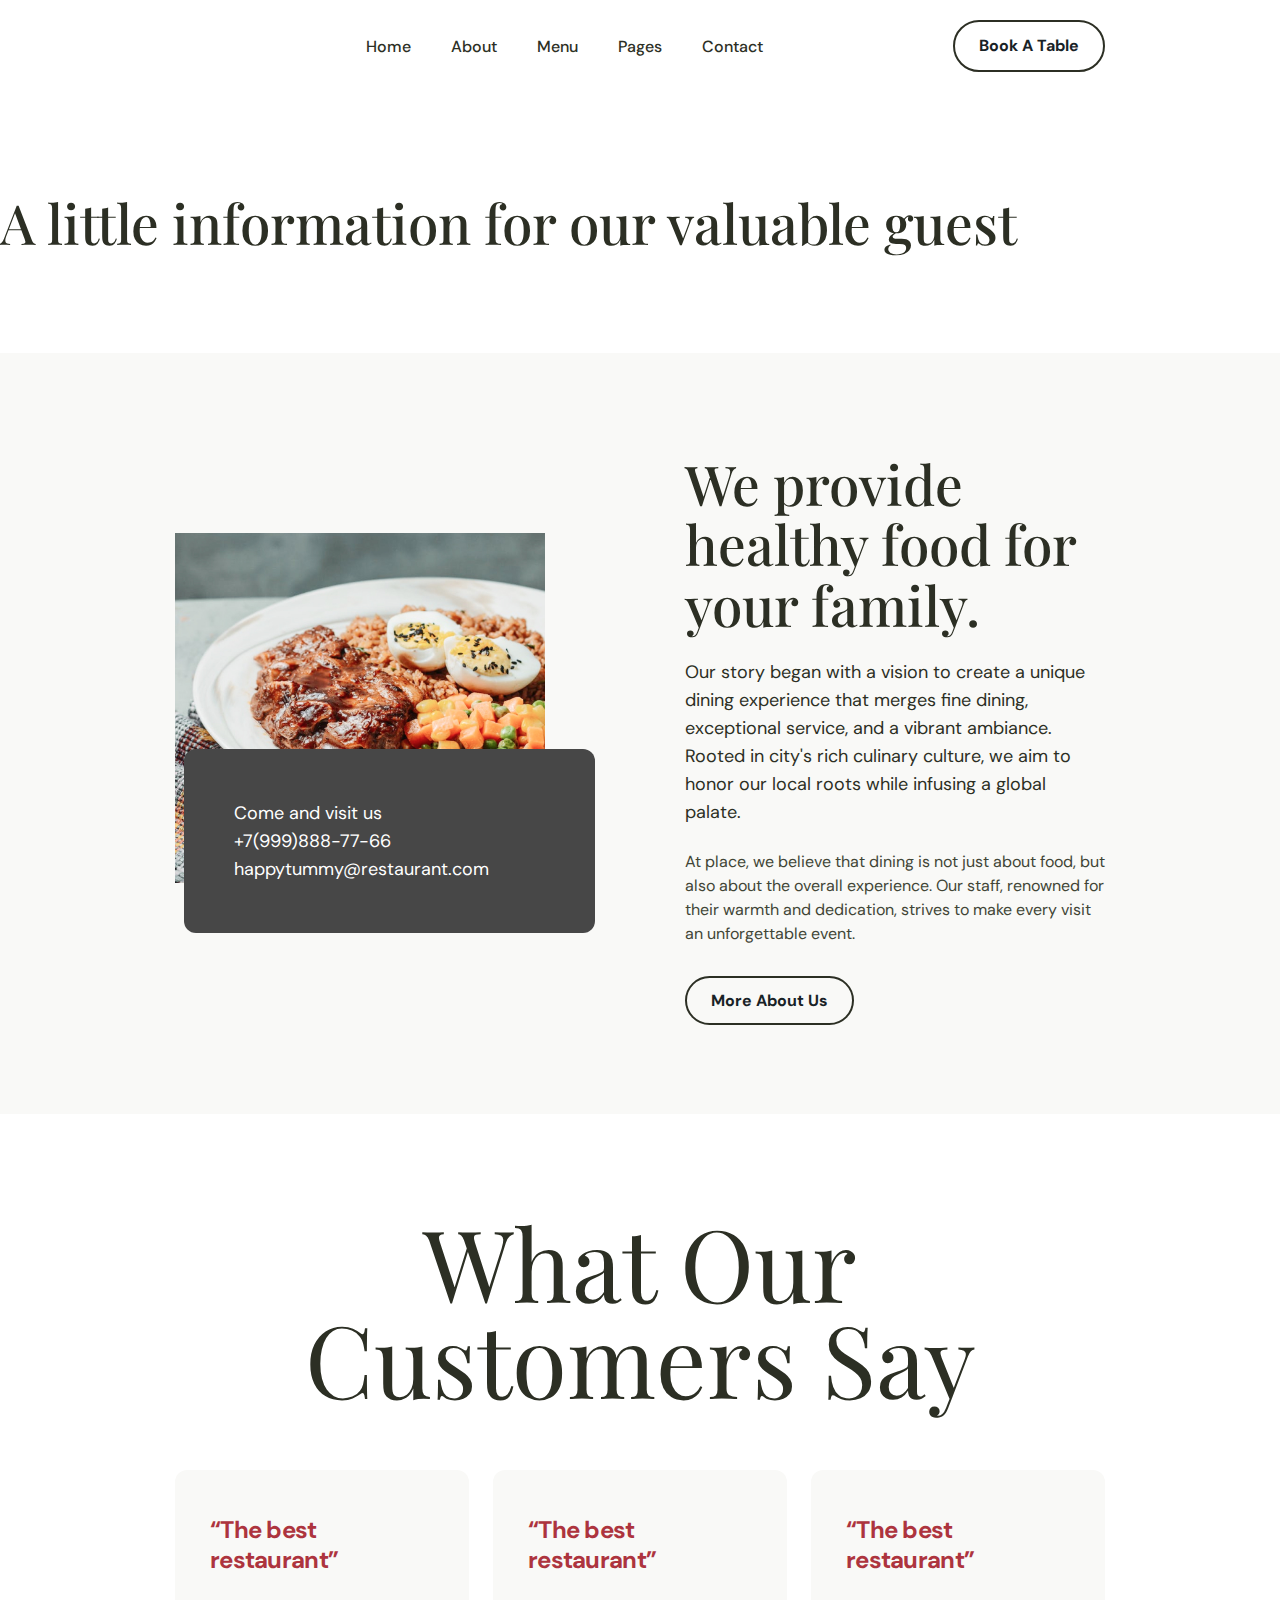
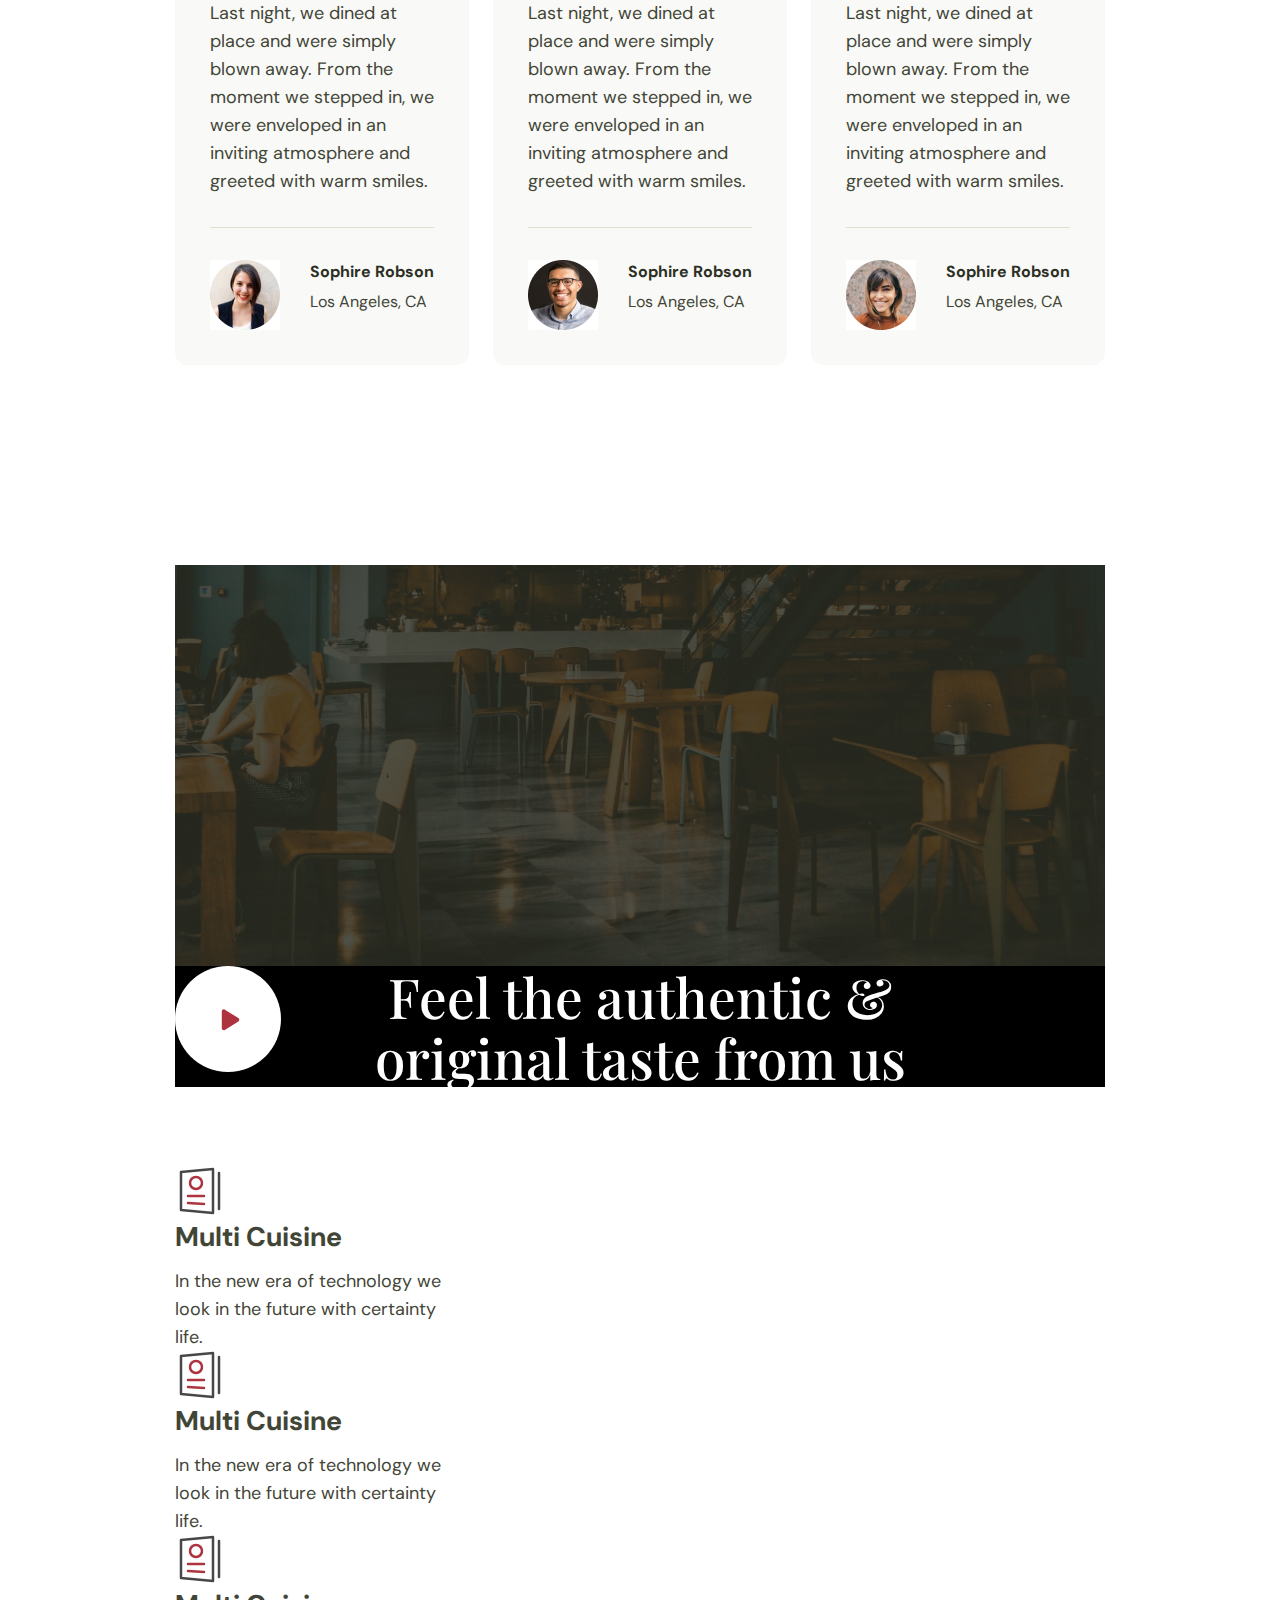
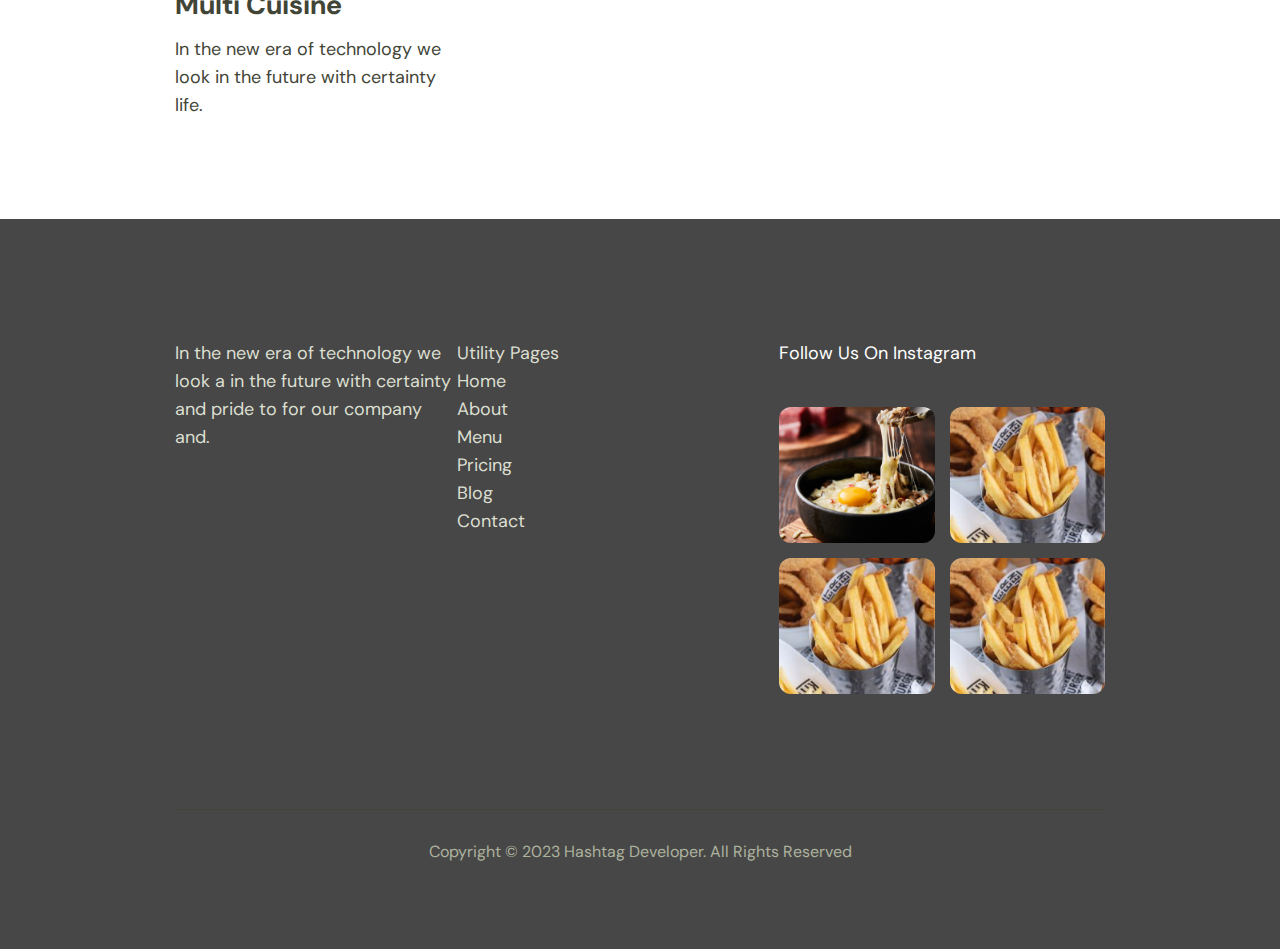
==== about.html @ bbfbae49 "little" ====
<!DOCTYPE html>
<html lang="en">

<head>
	<meta charset="UTF-8">
	<title>Bistro Bliss</title>
	<meta name="viewport" content="width=device-width, initial-scale=1.0">
	<link rel="apple-touch-icon" sizes="180x180" href="img/favicon/apple-touch-icon.png">
	<link rel="icon" type="image/png" sizes="32x32" href="img/favicon/favicon-32x32.png">
	<link rel="icon" type="image/png" sizes="16x16" href="img/favicon/favicon-16x16.png">
	<link
		href="https://fonts.googleapis.com/css2?family=DM+Sans:opsz,wght@9..40,400;9..40,700&family=Playfair+Display:ital,wght@0,400;0,500;1,600&display=swap"
		rel="stylesheet">
	<link rel="stylesheet" href="css/style.css">
	<link rel="stylesheet" href="css/media.css">
</head>

<body>
	<header>
		<div class="container">
			<div class="head flex">
				<a href="index.html" class="head_logo">
					<img src="img/icons/logo.png" alt="">
				</a>
				<nav>
					<ul class="menu flex">
						<li>
							<a href="index.html">Home</a>
						</li>
						<li>
							<a href="about.html">About</a>
						</li>
						<li>
							<a href="menu.html">Menu</a>
						</li>
						<li>
							<a href="pages.html">Pages</a>
						</li>
						<li>
							<a href="contact.html">Contact</a>
						</li>
					</ul>
				</nav>
				<a href="#" class="btn">Book A Table</a>
			</div>
		</div>
	</header>
	<section>
		<div class="little">
			<div class="little_left">
				<h2 class="little_tit">A little information for our valuable guest</h2>
			</div>
			<div class="little_right">

			</div>
		</div>
	</section>
	<section class="provide">
		<div class="container">
			<div class="provide_in flex">
				<div class="provide_left">
					<div class="provide_img">
						<img src="img/icons/provide_provide_img.jpg" alt="">
					</div>
					<div class="provide_info">
						<p class="provide_info-txt">Come and visit us</p>
						<a href="https://t.me/@aldjan">+7(999)888-77-66</a>
						<a href="mailto:happytummy@restaurant.com">happytummy@restaurant.com</a>
					</div>
				</div>
				<div class="provide_right">
					<h2 class="sec_sub-tit">We provide healthy food for your family.</h2>
					<p class="provide_txt">Our story began with a vision to create a unique dining experience that
						merges fine dining, exceptional service, and a vibrant ambiance. Rooted in city's rich culinary
						culture, we aim to honor our local roots while infusing a global palate.</p>
					<p class="provide_txt-2">At place, we believe that dining is not just about food, but also about the
						overall experience. Our staff, renowned for their warmth and dedication, strives to make every
						visit an unforgettable event.</p>
					<a href="menu.html" class="btn">More About Us</a>
				</div>
			</div>
		</div>
	</section>
	<section class="our">
		<div class="container">
			<h2 class="sec_tit">What Our Customers Say</h2>
			<div class="our_cards flex">
				<div class="our_card">
					<h4 class="our_tit">“The best restaurant”</h4>
					<p class="our_txt">Last night, we dined at place and were simply blown away. From the moment we
						stepped in, we were enveloped in an inviting atmosphere and greeted with warm smiles.</p>
					<div class="our_costumer flex">
						<div class="our_img">
							<img src="img/icons/costumer-1.jpg" alt="">
						</div>
						<div class="our_info">
							<span class="our_name">Sophire Robson</span><span class="our_address">Los Angeles, CA</span>
						</div>
					</div>
				</div>
				<div class="our_card">
					<h4 class="our_tit">“The best restaurant”</h4>
					<p class="our_txt">Last night, we dined at place and were simply blown away. From the moment we
						stepped in, we were enveloped in an inviting atmosphere and greeted with warm smiles.</p>
					<div class="our_costumer flex">
						<div class="our_img">
							<img src="img/icons/costumer-2.jpg" alt="">
						</div>
						<div class="our_info">
							<span class="our_name">Sophire Robson</span><span class="our_address">Los Angeles, CA</span>
						</div>
					</div>
				</div>
				<div class="our_card">
					<h4 class="our_tit">“The best restaurant”</h4>
					<p class="our_txt">Last night, we dined at place and were simply blown away. From the moment we
						stepped in, we were enveloped in an inviting atmosphere and greeted with warm smiles.</p>
					<div class="our_costumer flex">
						<div class="our_img">
							<img src="img/icons/costumer-3.jpg" alt="">
						</div>
						<div class="our_info">
							<span class="our_name">Sophire Robson</span><span class="our_address">Los Angeles, CA</span>
						</div>
					</div>
				</div>

			</div>
		</div>
	</section>

	<section>
		<div class="container">
			<div class="feel">


				<i class="feel_play flex">
					<a href="" class="btns">
						<img class="feel_img" src="img/icons/feel_bg.jpg" alt="">

						<svg xmlns="http://www.w3.org/2000/svg" class="svg" width="106" height="106"
							viewBox="0 0 106 106" fill="none">
							<circle cx="53" cy="53" r="53" fill="white" />
							<path
								d="M49.8569 63.8798C48.5248 64.7124 46.7969 63.7547 46.7969 62.1838V45.336C46.7969 43.7652 48.5248 42.8075 49.8569 43.64L63.3351 52.0639C64.5884 52.8473 64.5884 54.6726 63.3351 55.4559L49.8569 63.8798Z"
								fill="#AD343E" />
						</svg>
						<h2 class="feel_txt">
							Feel the authentic & <br> original taste from us
						</h2>
					</a>
				</i>

			</div>
			<div class="feel_items">
				<div class="feel_cards flex">
					<div class="feel_card flex">
						<div class="feel_icons_left">
							<i class="feel_icon">
								<svg xmlns="http://www.w3.org/2000/svg" width="48" height="48" viewBox="0 0 48 48"
									fill="none">
									<path d="M38 46L6 43V5L38 2V46Z" stroke="#474747" stroke-width="2.5"
										stroke-linecap="round" stroke-linejoin="round" />
									<path d="M44 6V42" stroke="#474747" stroke-width="2.5" stroke-linecap="round"
										stroke-linejoin="round" />
									<path d="M13 29H29" stroke="#AD343E" stroke-width="2.5" stroke-linecap="round"
										stroke-linejoin="round" />
									<path d="M13 36L29 37" stroke="#AD343E" stroke-width="2.5" stroke-linecap="round"
										stroke-linejoin="round" />
									<path
										d="M21 22C24.3137 22 27 19.3137 27 16C27 12.6863 24.3137 10 21 10C17.6863 10 15 12.6863 15 16C15 19.3137 17.6863 22 21 22Z"
										stroke="#AD343E" stroke-width="2.5" stroke-linecap="round"
										stroke-linejoin="round" />
								</svg>
							</i>
						</div>

						<div class="feel_info_right">
							<h2 class="feel_tit">
								Multi Cuisine
							</h2>
							<p class="feel_txt">
								In the new era of technology we look in the future with certainty life.
							</p>
						</div>

					</div>

					<div class="feel_card flex">
						<div class="feel_icons_left">
							<i class="feel_icon">
								<svg xmlns="http://www.w3.org/2000/svg" width="48" height="48" viewBox="0 0 48 48"
									fill="none">
									<path d="M38 46L6 43V5L38 2V46Z" stroke="#474747" stroke-width="2.5"
										stroke-linecap="round" stroke-linejoin="round" />
									<path d="M44 6V42" stroke="#474747" stroke-width="2.5" stroke-linecap="round"
										stroke-linejoin="round" />
									<path d="M13 29H29" stroke="#AD343E" stroke-width="2.5" stroke-linecap="round"
										stroke-linejoin="round" />
									<path d="M13 36L29 37" stroke="#AD343E" stroke-width="2.5" stroke-linecap="round"
										stroke-linejoin="round" />
									<path
										d="M21 22C24.3137 22 27 19.3137 27 16C27 12.6863 24.3137 10 21 10C17.6863 10 15 12.6863 15 16C15 19.3137 17.6863 22 21 22Z"
										stroke="#AD343E" stroke-width="2.5" stroke-linecap="round"
										stroke-linejoin="round" />
								</svg>
							</i>
						</div>

						<div class="feel_info_right">
							<h2 class="feel_tit">
								Multi Cuisine
							</h2>
							<p class="feel_txt">
								In the new era of technology we look in the future with certainty life.
							</p>
						</div>

					</div>

					<div class="feel_card flex">
						<div class="feel_icons_left">
							<i class="feel_icon">
								<svg xmlns="http://www.w3.org/2000/svg" width="48" height="48" viewBox="0 0 48 48"
									fill="none">
									<path d="M38 46L6 43V5L38 2V46Z" stroke="#474747" stroke-width="2.5"
										stroke-linecap="round" stroke-linejoin="round" />
									<path d="M44 6V42" stroke="#474747" stroke-width="2.5" stroke-linecap="round"
										stroke-linejoin="round" />
									<path d="M13 29H29" stroke="#AD343E" stroke-width="2.5" stroke-linecap="round"
										stroke-linejoin="round" />
									<path d="M13 36L29 37" stroke="#AD343E" stroke-width="2.5" stroke-linecap="round"
										stroke-linejoin="round" />
									<path
										d="M21 22C24.3137 22 27 19.3137 27 16C27 12.6863 24.3137 10 21 10C17.6863 10 15 12.6863 15 16C15 19.3137 17.6863 22 21 22Z"
										stroke="#AD343E" stroke-width="2.5" stroke-linecap="round"
										stroke-linejoin="round" />
								</svg>
							</i>
						</div>

						<div class="feel_info_right">
							<h2 class="feel_tit">
								Multi Cuisine
							</h2>
							<p class="feel_txt">
								In the new era of technology we look in the future with certainty life.
							</p>
						</div>

					</div>

					
				</div>
			</div>
		</div>

		</div>
	</section>



	<footer>
		<div class="container">
			<div class="footer_big flex">
				<div class="footer_left">
					<a href="" class="footer_logo"></a>
					<p class="footer_txt">In the new era of technology we look a in the future with certainty and pride
						to for our company and.</p>
					<div class="footer_icons">
						<a href="" class="footer_ic"></a>
						<a href="" class="footer_ic"></a>
						<a href="" class="footer_ic"></a><a href="" class="footer_ic"></a>
					</div>
				</div>
				<div class="footer_nav">
					<span class="footer_fit">Utility Pages</span>
					<ul class="footer">
						<li><a href="">Home</a></li>
						<li><a href="">About</a></li>
						<li><a href="">Menu</a></li>
						<li><a href="">Pricing</a></li>
						<li><a href="">Blog</a></li>
						<li><a href="">Contact</a></li>
					</ul>

				</div>
				<div class="footer_nav"></div>
				<div class="footer_right">
					<div class="footer_tits">
						<span class="footer_tit">Follow Us On Instagram</span>
					</div>

					<div class="footer_imges flex">
						<div class="footer_img">
							<img src="img/icons/footer_img-1.jpg" alt="">
						</div>
						<div class="footer_img">
							<img src="img/icons/footer_img-2.jpg" alt="">
						</div>
						<div class="footer_img">
							<img src="img/icons/footer_img-2.jpg" alt="">
						</div>
						<div class="footer_img">
							<img src="img/icons/footer_img-2.jpg" alt="">
						</div>
					</div>
				</div>


			</div>
			<p class="footer_copy">Copyright © 2023 Hashtag Developer. All Rights Reserved</p>

		</div>
	</footer>


	<script src="js/core.js"></script>

</body>

</html>
---- css/style.css ----
html,
body {
  height: 100%;
}
* {
  margin: 0;
  padding: 0;
  box-sizing: border-box;
}
.clearfix::after {
  clear: both;
  content: "";
  display: table;
}
a {
  color: inherit;
  text-decoration: none;
}
li {
  list-style: none;
}
ul li:last-child {
  margin-bottom: 0;
}
img {
  display: block;
  width: 100%;
  height: auto;
}
button,
label {
  cursor: pointer;
}
input,
button,
textarea {
  background: none;
  border: none;
  outline: none;
  display: block;
  width: 100%;
  font-family: inherit;
  font-size: inherit;
  font-weight: inherit;
}
input[type="radio"],
input[type="checkbox"] {
  display: none;
}
input::placeholder {
  color: inherit;
}
button {
  cursor: pointer;
}
input,
textarea {
  display: block;
  resize: none;
}
body {
  color: #414536;
  font-family: "DM Sans", arial;
  font-size: 18px;
  line-height: 28px; /* 155.556% */
}
.container {
  max-width: 1330px;
  width: 100%;
  min-width: 320px;
  margin: 0 auto;
  padding: 0 15px;
}
.dn {
  display: none;
}
section {
  padding: 100px 0;
}
.sec_tit {
  color: #2c2f24;
  text-align: center;
  font-family: "Playfair Display";
  font-size: 100px;
  line-height: 96px; /* 96% */
  font-weight: 400;
  margin-bottom: 20px;
}
.sec_sub-tit {
  color: #2c2f24;
  font-family: "Playfair Display", arial;
  font-size: 55px;
  font-style: normal;
  font-weight: 500;
  line-height: 60.5px; /* 110% */
}
.sec_desc {
  color: #495460;
  text-align: center;
  font-style: normal;
}
.color {
  color: #be963f;
}
.dib {
  display: inline-block;
}
.hover {
  transition: 0.3s;
}
.hover:hover {
  color: #be963f;
}
.btn {
  border-radius: 118px;
  border: 2px solid #2c2f24;
  transition: 0.3s;
  color: #182226;
  text-align: right;
  font-size: 16px;
  font-weight: 700;
  line-height: 24px; /* 150% */
  padding: 12px 24px;
}
.btn:hover {
  background: #2c2f24;
  color: #fff;
}
.link {
  transition: 0.3s;
}
.link:hover {
  box-shadow: 0px 6px 5px 2px #836a36;
}
.flex {
  display: flex;
  flex-wrap: wrap;
  justify-content: space-between;
}

/* header */
.head {
  padding: 20px 0;
  align-items: center;
}
.menu a {
  padding: 4px 16px;
  margin-right: 8px;
  color: #2c2f24;
  font-size: 16px;
  font-weight: 500;
  line-height: 24px; /* 150% */
  border-radius: 34px;
  transition: 0.3s;
}
.menu li:last-child a {
  margin-right: 0;
}
.menu a:hover {
  background: #dbdfd0;
}

/* main */
.main .sec_tit {
  max-width: 660px;
  margin: 0 auto 32px;
}
.main_txt {
  max-width: 537px;
  margin: 0 auto 40px;
  color: #2c2f24;
  text-align: center;
  font-size: 20px;
  line-height: 32px; /* 160% */
}
.main_btns {
  display: flex;
  justify-content: center;
}
.main_btns .btn {
  margin: 0 8px;
}
.main {
  background: url(../img/icons/main_bg.jpg) center no-repeat;
}
.btn__red {
  background: #ad343e;
  color: #fff;
  border-color: #ad343e;
}
.btn__red:hover {
  border-color: #2c2f24;
}

/* browse */
.browse_card {
  border-radius: 12px;
  border: 2px solid #dbdfd0;
  background: #fff;
  width: calc((100% - 72px) / 4);
  padding: 40px 34px 32px;
}
.browse_ic {
  width: 100px;
  height: 100px;
  border-radius: 50%;
  display: block;
  background: #f3f3f0;
  margin: 0 auto 30px;
}
.browse_card__1 .browse_ic {
  background-image: url();
}
.browse_card__2 .browse_ic {
  background-image: url();
}
.browse_card__3 .browse_ic {
  background-image: url();
}
.browse_card__4 .browse_ic {
  background-image: url();
}
.browse_tit {
  color: #2c2f24;
  text-align: center;
  font-size: 24px;
  font-weight: 700;
  line-height: 30px; /* 125% */
  letter-spacing: -0.72px;
  margin-bottom: 15px;
}

.provide {
  background: #f9f9f7;
}
.provide_in {
  align-items: center;
}
.provide_left {
  width: calc(50% - 45px);
  padding: 0 50px 50px 0;
  position: relative;
}
.provide_info {
  position: absolute;
  bottom: 0;
  right: 0;
}
.provide_right {
  width: calc(50% - 45px);
}
.provide .sec_sub-tit {
  margin-bottom: 24px;
}
.provide_txt {
  color: #2c2f24;
  font-size: 18px;
  margin-bottom: 24px;
  line-height: 28px; /* 155.556% */
}
.provide_txt-2 {
  color: #414536;
  font-size: 16px;
  line-height: 24px; /* 150% */
  margin-bottom: 40px;
}
.provide_info {
  border-radius: 12px;
  background: #474747;
  padding: 50px;
  color: #fff;
  width: 411px;
}

/* offer */
.offer .sec_sub-tit {
  max-width: 675px;
  margin-bottom: 57px;
}
.offer_card {
  width: calc((100% - 48px) / 4);
  transition: 0.3s;
  border-radius: 12px;
  padding-bottom: 20px;
}
.offer_card:hover {
  box-shadow: 0 5px 5px rgba(0, 0, 0, 0.2);
}
.offer_img {
  margin-bottom: 30px;
}
.offer_tit {
  color: #2c2f24;
  font-size: 24px;
  font-weight: 700;
  line-height: 30px; /* 125% */
  letter-spacing: -0.72px;
  margin-bottom: 15px;
  padding-left: 10px;
}
.offer_txt {
  padding-left: 10px;
  color: #414536;
  font-size: 16px;
  line-height: 24px; /* 150% */
}

/* fast */
.fast {
  background: #f9f9f7;
}
.fast_left {
  width: 50%;
}
.fast_right {
  width: 50%;
  padding-left: 90px;
  align-self: center;
}
.fast_img-big {
  width: 58%;
}
.fast_img-sm {
  width: 42%;
  padding: 30px 0 0 24px;
}
.fast_img:first-child {
  margin-bottom: 24px;
}
.fast .sec_sub-tit {
  margin-bottom: 20px;
}
.fast_txt {
  color: #414536;
  font-size: 16px;
  line-height: 24px; /* 150% */
  margin-bottom: 50px;
}
.fast_icon {
  justify-content: flex-start;
  align-items: center;
  margin-bottom: 20px;
}
.fast_icon i {
  display: block;
  width: 30px;
  height: 30px;
  border-radius: 50%;
  background: #ad343e url(../img/icons/clock.svg) center no-repeat;
}
/* .fast_icon:nth-child(2) i{
  background-image: url();
}
.fast_icon:last-child i{
  background-image: url();
} */
.fast_icon span {
  padding-left: 20px;
  color: #2c2f24;
  font-size: 20px;
  font-weight: 500;
  line-height: 26px; /* 130% */
}

/* our */
.our .sec_tit{
  margin-bottom: 64px;
}
.our_card {
  width: calc((100% - 48px) / 3);
  border-radius: 12px;
  background: var(--neutral-02, #f9f9f7);
  padding: 45px 35px 35px;
}
.our_tit {
  color: #ad343e;
  font-size: 24px;
  font-weight: 700;
  line-height: 30px; /* 125% */
  letter-spacing: -0.72px;
  margin-bottom: 24px;
}
.our_txt {
  padding-bottom: 32px;
  margin-bottom: 32px;
  border-bottom: 1px solid #dbdfd0;
  color: #414536;
  font-size: 18px;
  line-height: 28px; /* 155.556% */
}
.our_img {
  width: 70px;
  height: 70px;
}
.our_customer{
  justify-content: flex-start;
}
.our_info {
  padding-left: 20px;
}
.our_name {
  color: #2c2f24;
  font-size: 16px;
  font-weight: 700;
  line-height: 24px; /* 150% */
  margin-bottom: 3px;
  display: block;
}
.our_address {
  color: #414536;
  font-size: 16px;
  line-height: 24px; /* 150% */
}

/* blog */
.blog_top{
  align-items: center;
  margin-bottom: 64px;
}
.blog_left{
  width: 50%;
}
.blog_right{
  width: 50%;
  padding-left: 24px;
}
.blog_right .blog_card{
  width: calc(50% - 12px);
}

/* footer */
footer{
  padding-top: 120px;
  background: #474747;
}
.footer_copy{
  padding: 30px 0 85px;
  color: #ADB29E;
  font-size: 16px;
  line-height: 24px;
  text-align: center;
}
.footer_big{
  padding-bottom: 100px;
  border-bottom: 1px solid #414536;
  color: #DBDFD0;
}
.footer_left{
  width: 30%;
}
.footer_nav{
  width: 17%;
}
.footer_fit{
	margin-bottom: 40px;
}
.footer_right{
  width: 35%;
}
.footer_tit{
  color: #fff;
  margin-bottom: 40px;
}
.footer_tits{
	margin-bottom: 40px;
}
.footer_img{
  width: calc((100% - 15px) / 2);
  margin-bottom: 15px;
  border-radius: 12px;
  overflow: hidden;
  position: relative;
}
.footer_img img{
  transition: 0.5s;
}
.footer_img:hover img{
  transform: scale(1.2)
}
.footer_img::before{
  content: '';
  position: absolute;
  top: 0;
  bottom: 0;
  left: 0;
  right: 0;
  background: #000;
  opacity: 0;
  z-index: 1;
  transition: 0.5s;
}
.footer_img:hover::before{
  opacity: 0.5;
}
/* feel */
.feel h2{
  background: #000;
  color: var(--neutral-01, #FFF);
text-align: center;
font-family: Playfair Display;
font-size: 55px;
font-style: normal;
font-weight: 500;
line-height: 60.5px; /* 110% */
}

.feel_tit{
margin-bottom: 16px;
}
.feel_img{
  position: relative;
}
.svg{
  justify-content: center;
  position: absolute;
}
/* feel_card */
.feel_cards{
  width: calc((100%-80px)3);
  align-items: center;
  margin-top: 80px;

}
.feel_card{
  flex-direction: column;
  margin-right: 87px;
}
.feel_icons_left{
  width: 50%;
  margin-right: 24px;
}
.feel_info_right{
  width: 50%;
}
/* little */
.little_tit{
  color:  #2C2F24;
font-family: Playfair Display;
font-size: 55px;
font-style: normal;
font-weight: 500;
line-height: 60.5px; /* 110% */
}
---- css/media.css ----
@media screen and (max-width: 1300px) {
	.container{
		max-width: 960px;
	}
}
@media screen and (max-width: 990px) {
	.container{
		max-width: 750px;
	}
}
@media screen and (max-width: 780px) {
	.container{
		max-width: 510px;
	}
}
@media screen and (max-width: 540px) {
	.container{
		max-width: 420px;
	}
}
@media screen and (max-width: 450px) {
	.container{
		max-width: 100%;
	}
}
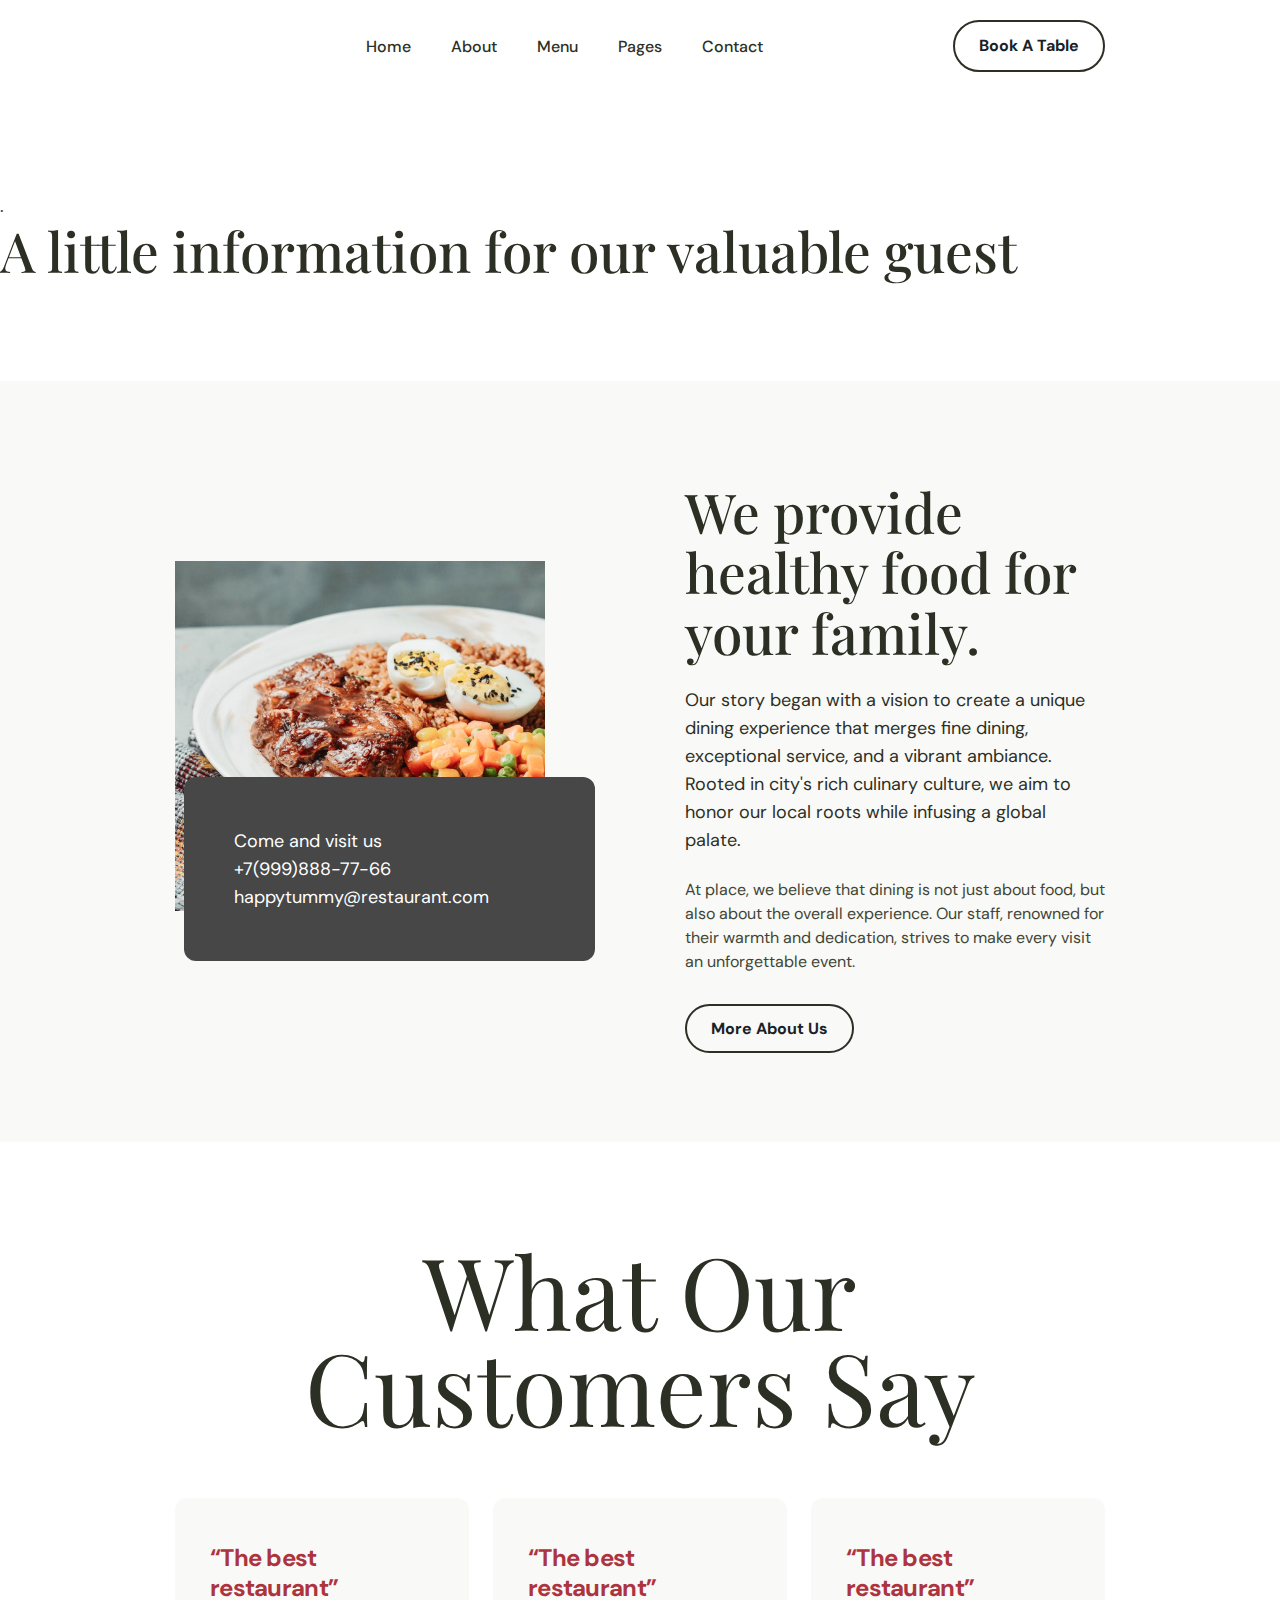
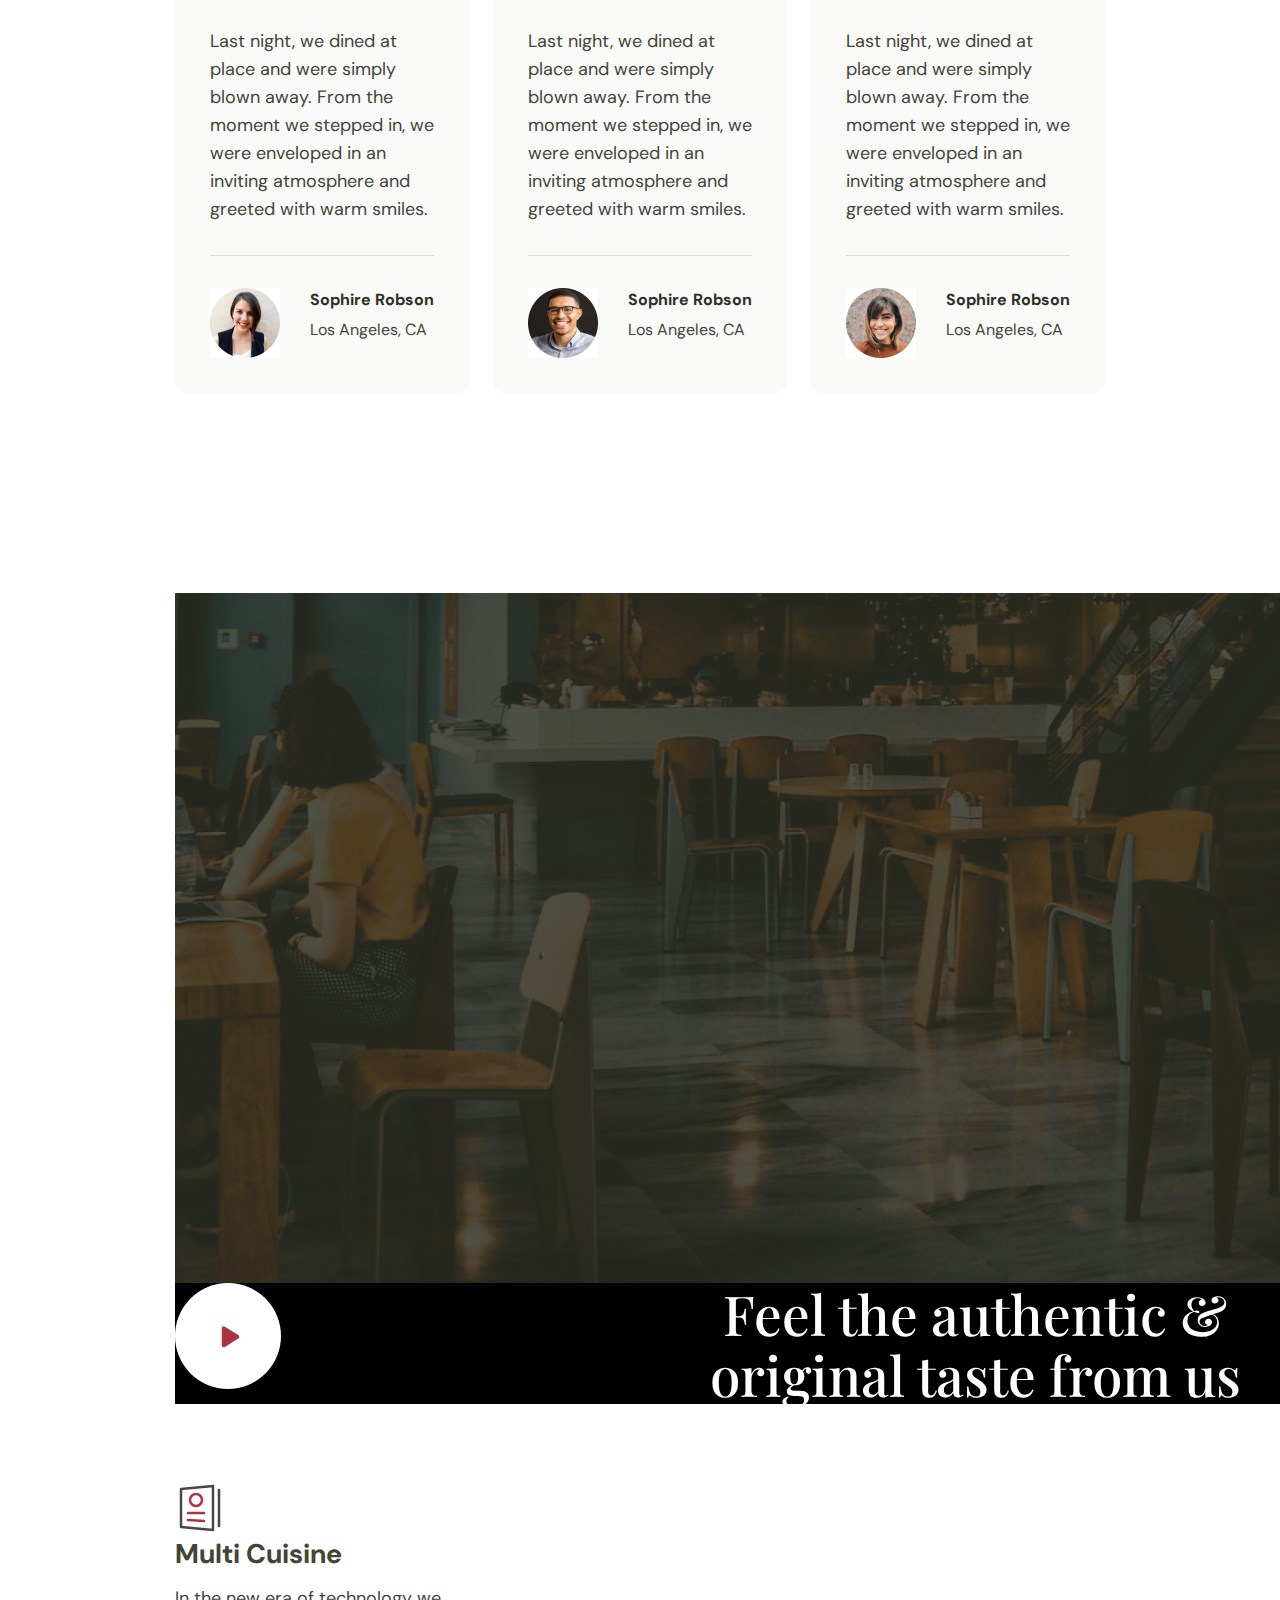
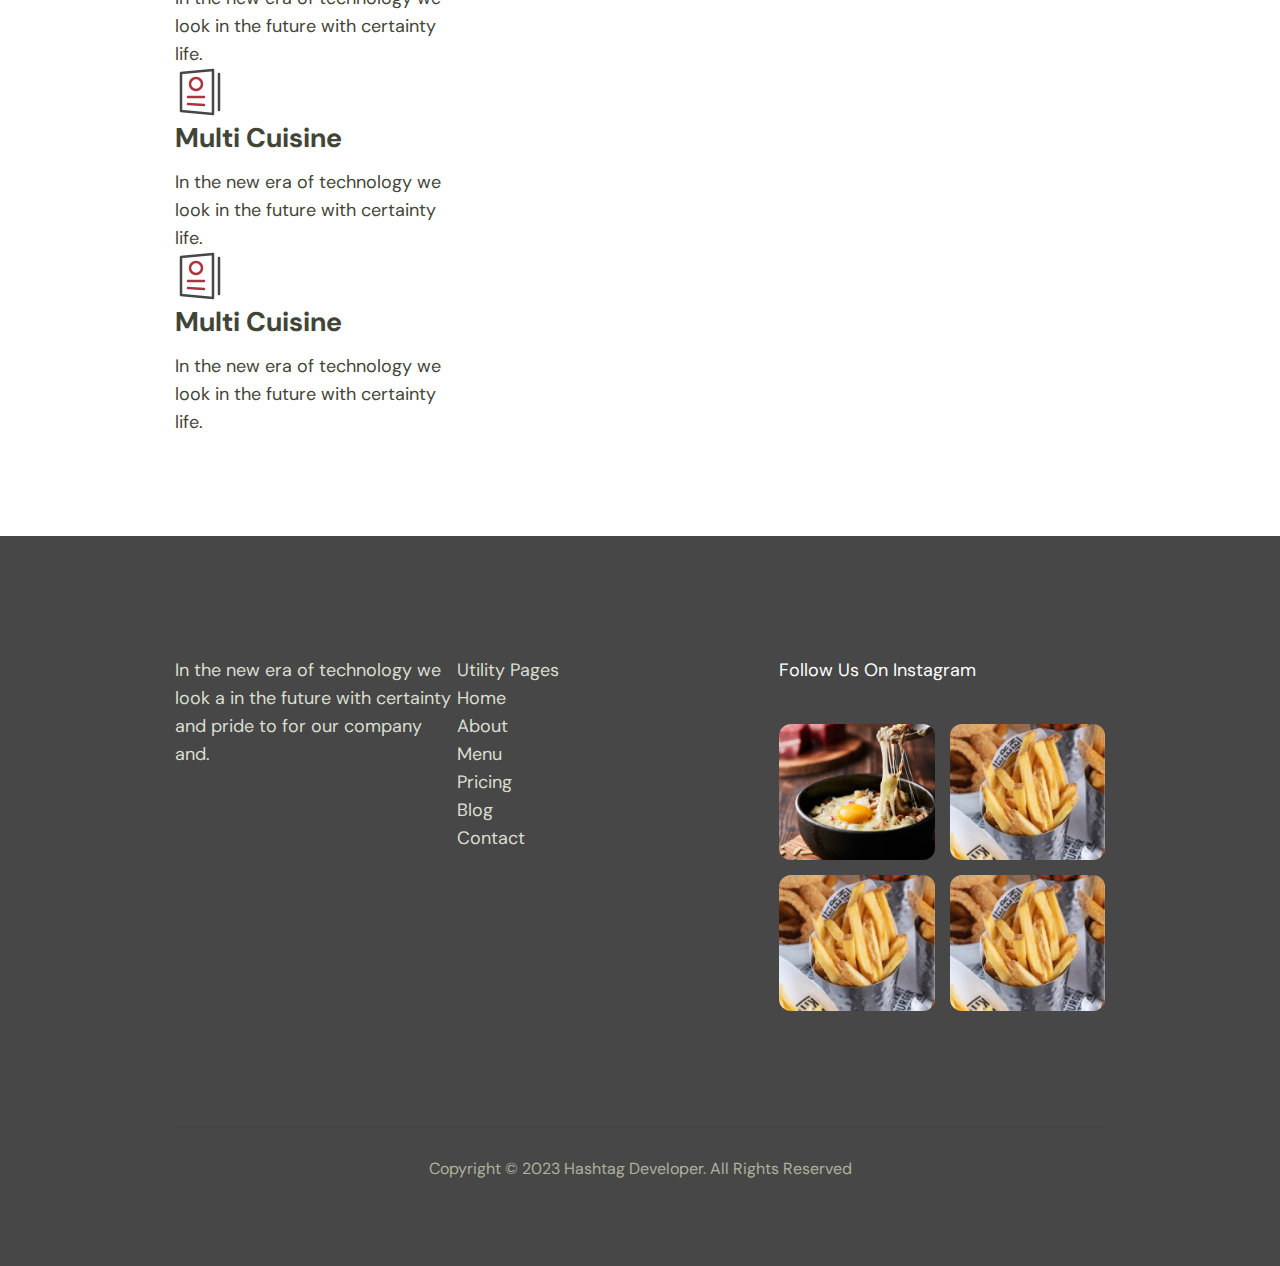
==== commit 1577f904: "little" ====
--- a/about.html
+++ b/about.html
@@ -48,6 +48,7 @@
 	<section>
 		<div class="little">
 			<div class="little_left">
+				.
 				<h2 class="little_tit">A little information for our valuable guest</h2>
 			</div>
 			<div class="little_right">
--- a/css/style.css
+++ b/css/style.css
@@ -508,7 +508,9 @@
 margin-bottom: 16px;
 }
 .feel_img{
-  position: relative;
+  width: 1600px;
+height: 690px;
+flex-shrink: 0;
 }
 .svg{
   justify-content: center;
@@ -540,4 +542,7 @@
 font-style: normal;
 font-weight: 500;
 line-height: 60.5px; /* 110% */
+}
+.feel_img{
+  background: url(/img/icons/feel_bg.jpg);
 }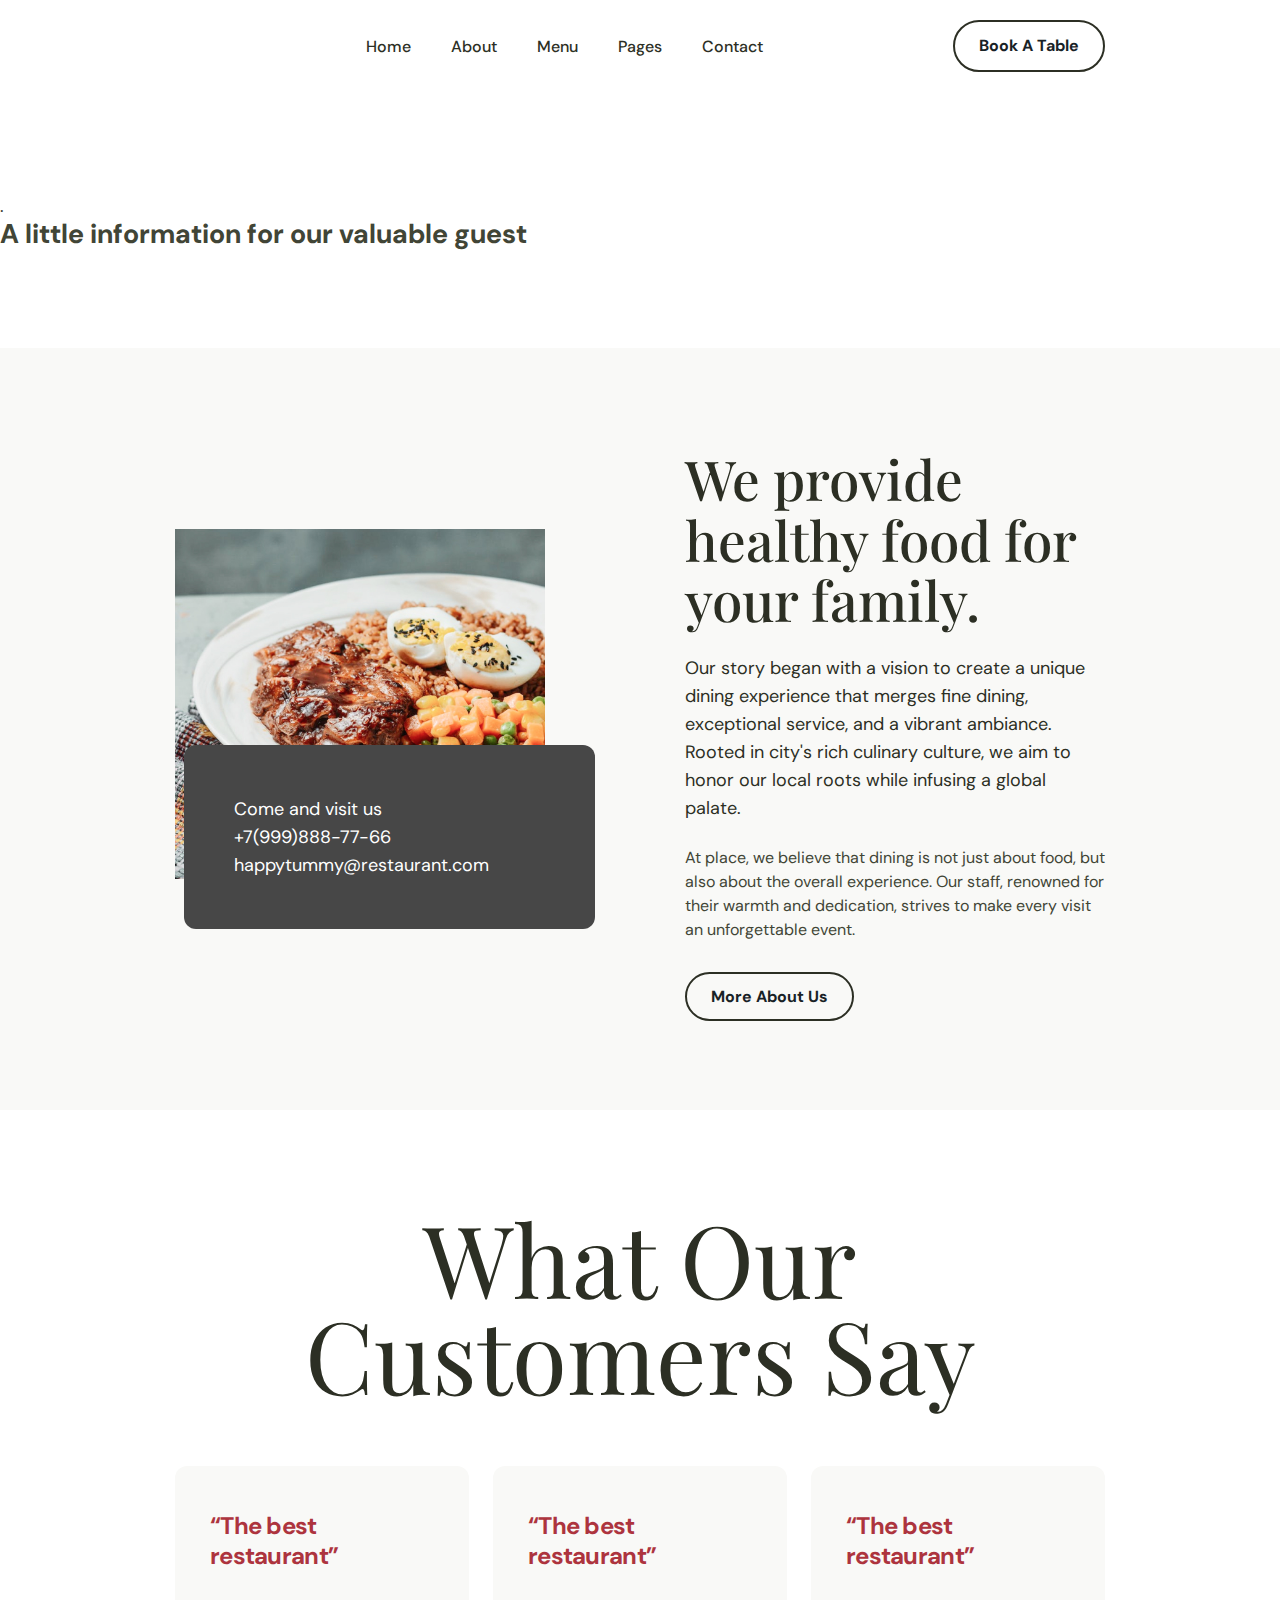
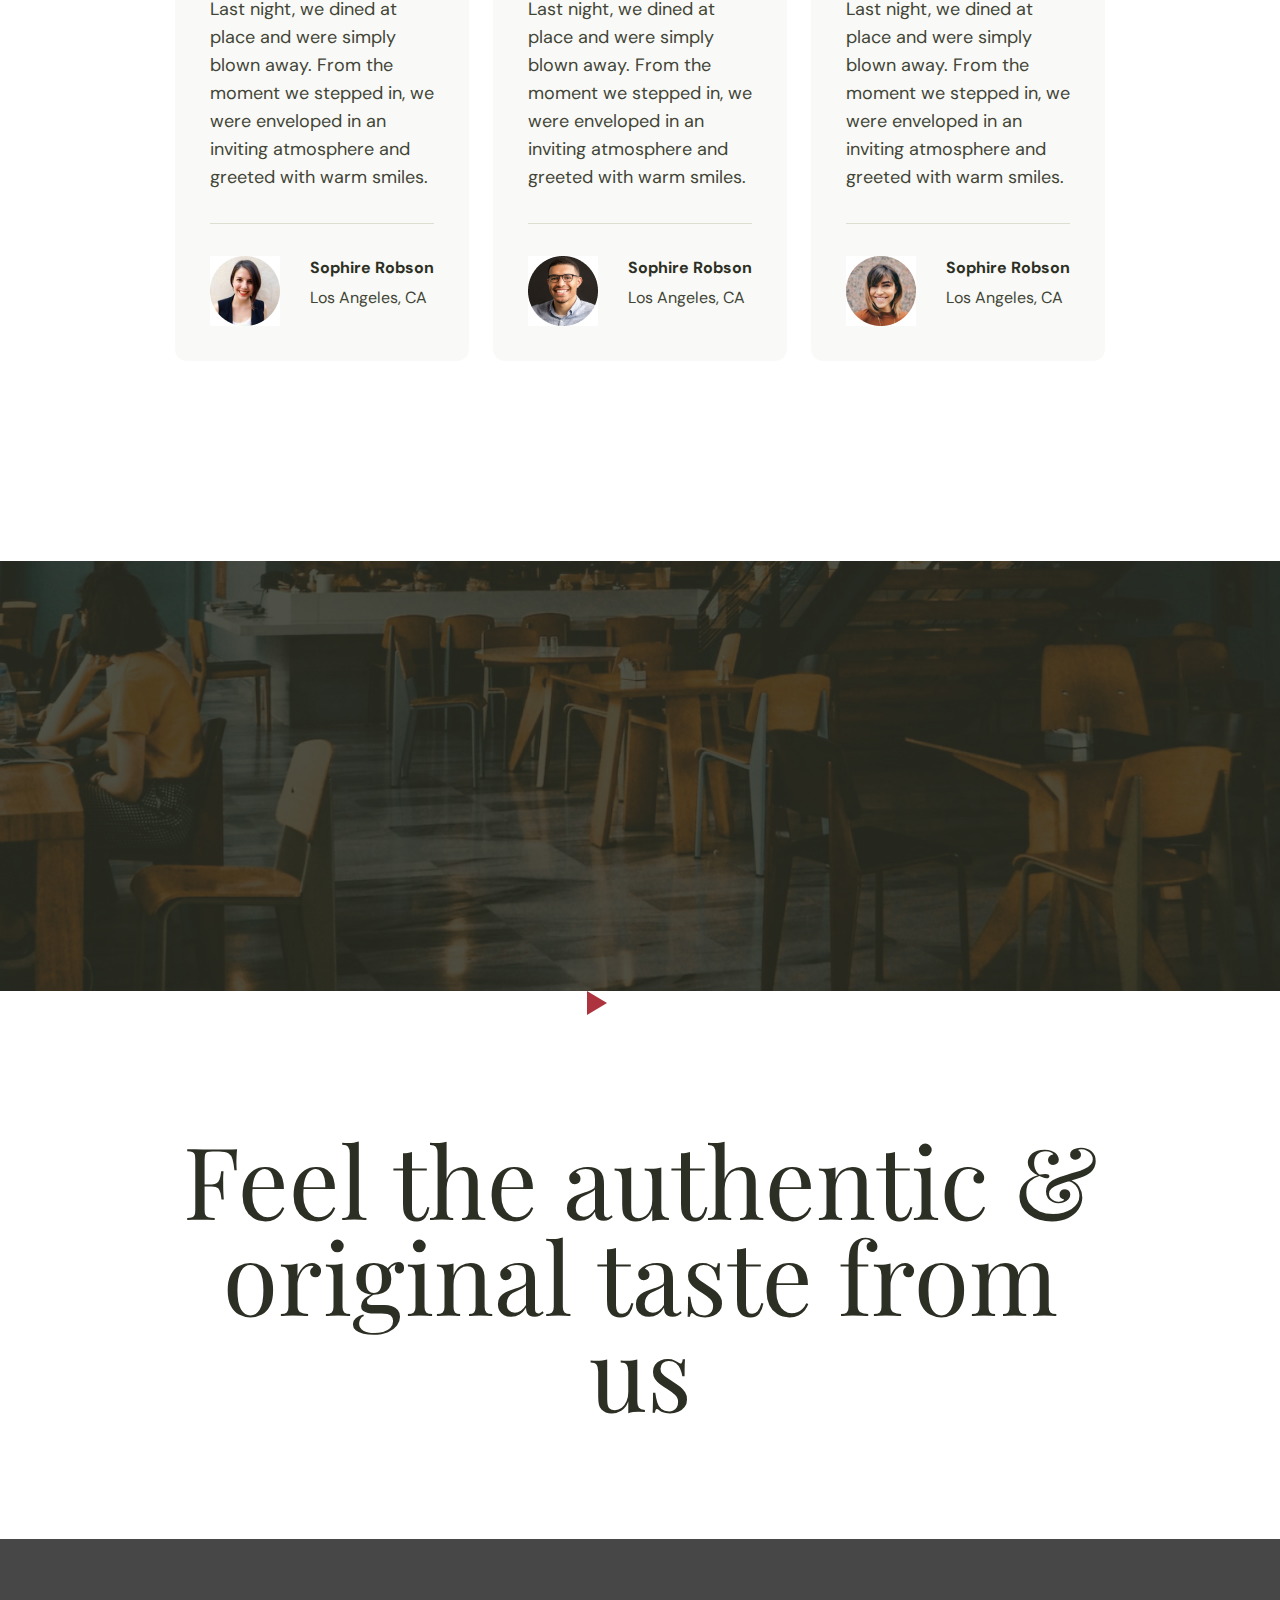
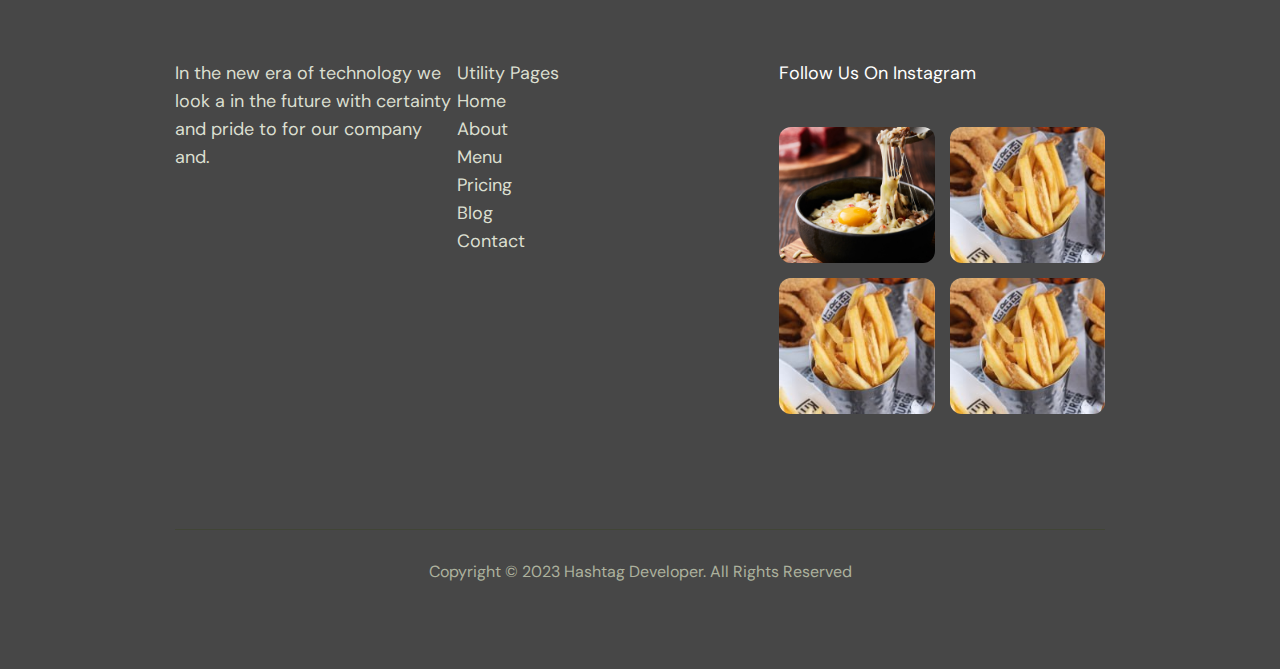
==== commit 3875c6b1: "feel" ====
--- a/about.html
+++ b/about.html
@@ -130,132 +130,13 @@
 		</div>
 	</section>
 
-	<section>
-		<div class="container">
-			<div class="feel">
-
-
-				<i class="feel_play flex">
-					<a href="" class="btns">
-						<img class="feel_img" src="img/icons/feel_bg.jpg" alt="">
-
-						<svg xmlns="http://www.w3.org/2000/svg" class="svg" width="106" height="106"
-							viewBox="0 0 106 106" fill="none">
-							<circle cx="53" cy="53" r="53" fill="white" />
-							<path
-								d="M49.8569 63.8798C48.5248 64.7124 46.7969 63.7547 46.7969 62.1838V45.336C46.7969 43.7652 48.5248 42.8075 49.8569 43.64L63.3351 52.0639C64.5884 52.8473 64.5884 54.6726 63.3351 55.4559L49.8569 63.8798Z"
-								fill="#AD343E" />
-						</svg>
-						<h2 class="feel_txt">
-							Feel the authentic & <br> original taste from us
-						</h2>
-					</a>
-				</i>
-
-			</div>
-			<div class="feel_items">
-				<div class="feel_cards flex">
-					<div class="feel_card flex">
-						<div class="feel_icons_left">
-							<i class="feel_icon">
-								<svg xmlns="http://www.w3.org/2000/svg" width="48" height="48" viewBox="0 0 48 48"
-									fill="none">
-									<path d="M38 46L6 43V5L38 2V46Z" stroke="#474747" stroke-width="2.5"
-										stroke-linecap="round" stroke-linejoin="round" />
-									<path d="M44 6V42" stroke="#474747" stroke-width="2.5" stroke-linecap="round"
-										stroke-linejoin="round" />
-									<path d="M13 29H29" stroke="#AD343E" stroke-width="2.5" stroke-linecap="round"
-										stroke-linejoin="round" />
-									<path d="M13 36L29 37" stroke="#AD343E" stroke-width="2.5" stroke-linecap="round"
-										stroke-linejoin="round" />
-									<path
-										d="M21 22C24.3137 22 27 19.3137 27 16C27 12.6863 24.3137 10 21 10C17.6863 10 15 12.6863 15 16C15 19.3137 17.6863 22 21 22Z"
-										stroke="#AD343E" stroke-width="2.5" stroke-linecap="round"
-										stroke-linejoin="round" />
-								</svg>
-							</i>
-						</div>
-
-						<div class="feel_info_right">
-							<h2 class="feel_tit">
-								Multi Cuisine
-							</h2>
-							<p class="feel_txt">
-								In the new era of technology we look in the future with certainty life.
-							</p>
-						</div>
-
-					</div>
-
-					<div class="feel_card flex">
-						<div class="feel_icons_left">
-							<i class="feel_icon">
-								<svg xmlns="http://www.w3.org/2000/svg" width="48" height="48" viewBox="0 0 48 48"
-									fill="none">
-									<path d="M38 46L6 43V5L38 2V46Z" stroke="#474747" stroke-width="2.5"
-										stroke-linecap="round" stroke-linejoin="round" />
-									<path d="M44 6V42" stroke="#474747" stroke-width="2.5" stroke-linecap="round"
-										stroke-linejoin="round" />
-									<path d="M13 29H29" stroke="#AD343E" stroke-width="2.5" stroke-linecap="round"
-										stroke-linejoin="round" />
-									<path d="M13 36L29 37" stroke="#AD343E" stroke-width="2.5" stroke-linecap="round"
-										stroke-linejoin="round" />
-									<path
-										d="M21 22C24.3137 22 27 19.3137 27 16C27 12.6863 24.3137 10 21 10C17.6863 10 15 12.6863 15 16C15 19.3137 17.6863 22 21 22Z"
-										stroke="#AD343E" stroke-width="2.5" stroke-linecap="round"
-										stroke-linejoin="round" />
-								</svg>
-							</i>
-						</div>
-
-						<div class="feel_info_right">
-							<h2 class="feel_tit">
-								Multi Cuisine
-							</h2>
-							<p class="feel_txt">
-								In the new era of technology we look in the future with certainty life.
-							</p>
-						</div>
-
-					</div>
-
-					<div class="feel_card flex">
-						<div class="feel_icons_left">
-							<i class="feel_icon">
-								<svg xmlns="http://www.w3.org/2000/svg" width="48" height="48" viewBox="0 0 48 48"
-									fill="none">
-									<path d="M38 46L6 43V5L38 2V46Z" stroke="#474747" stroke-width="2.5"
-										stroke-linecap="round" stroke-linejoin="round" />
-									<path d="M44 6V42" stroke="#474747" stroke-width="2.5" stroke-linecap="round"
-										stroke-linejoin="round" />
-									<path d="M13 29H29" stroke="#AD343E" stroke-width="2.5" stroke-linecap="round"
-										stroke-linejoin="round" />
-									<path d="M13 36L29 37" stroke="#AD343E" stroke-width="2.5" stroke-linecap="round"
-										stroke-linejoin="round" />
-									<path
-										d="M21 22C24.3137 22 27 19.3137 27 16C27 12.6863 24.3137 10 21 10C17.6863 10 15 12.6863 15 16C15 19.3137 17.6863 22 21 22Z"
-										stroke="#AD343E" stroke-width="2.5" stroke-linecap="round"
-										stroke-linejoin="round" />
-								</svg>
-							</i>
-						</div>
-
-						<div class="feel_info_right">
-							<h2 class="feel_tit">
-								Multi Cuisine
-							</h2>
-							<p class="feel_txt">
-								In the new era of technology we look in the future with certainty life.
-							</p>
-						</div>
-
-					</div>
-
-					
-				</div>
-			</div>
-		</div>
-
+	<section class="feel">
+	<a href="" class="feel_top"></a>
+		<div class="container">
+			<i class="feel_play"></i>
+		<div class="h2 sec_tit">Feel the authentic & original taste from us</div>
+
+		</div>
 		</div>
 	</section>
 
--- a/css/style.css
+++ b/css/style.css
@@ -493,56 +493,36 @@
   opacity: 0.5;
 }
 /* feel */
-.feel h2{
-  background: #000;
-  color: var(--neutral-01, #FFF);
+.feel_top{
+  background: url(/img/icons/feel_bg.jpg) center no-repeat;
+  background-size: cover;
+  padding: 215px 0;
+  display: block;
+}
+
+.feel_top .sec_tit{
+  max-width: 596px;
+  margin: 0 auto;
+  color: #FFF;
 text-align: center;
-font-family: Playfair Display;
-font-size: 55px;
-font-style: normal;
-font-weight: 500;
-line-height: 60.5px; /* 110% */
-}
-
-.feel_tit{
-margin-bottom: 16px;
-}
-.feel_img{
-  width: 1600px;
-height: 690px;
-flex-shrink: 0;
-}
-.svg{
-  justify-content: center;
-  position: absolute;
-}
-/* feel_card */
-.feel_cards{
-  width: calc((100%-80px)3);
-  align-items: center;
-  margin-top: 80px;
-
-}
-.feel_card{
-  flex-direction: column;
-  margin-right: 87px;
-}
-.feel_icons_left{
-  width: 50%;
-  margin-right: 24px;
-}
-.feel_info_right{
-  width: 50%;
-}
-/* little */
-.little_tit{
-  color:  #2C2F24;
-font-family: Playfair Display;
-font-size: 55px;
-font-style: normal;
-font-weight: 500;
-line-height: 60.5px; /* 110% */
-}
-.feel_img{
-  background: url(/img/icons/feel_bg.jpg);
-}+}
+.feel_play{
+  width: 106px;
+  height: 106px;
+  display: block;
+  border-radius: 50%;
+  background: #fff;
+  margin: 0 auto 34px;
+  position: relative;
+
+}
+.feel_play::before{
+  content: '';
+  width: 0px;
+  height: 0px;
+  border-style: solid;
+  border-width: 12.5px 0 12.5px 20px;
+border-color: transparent transparent transparent #AD343E;
+position: absolute;
+
+}
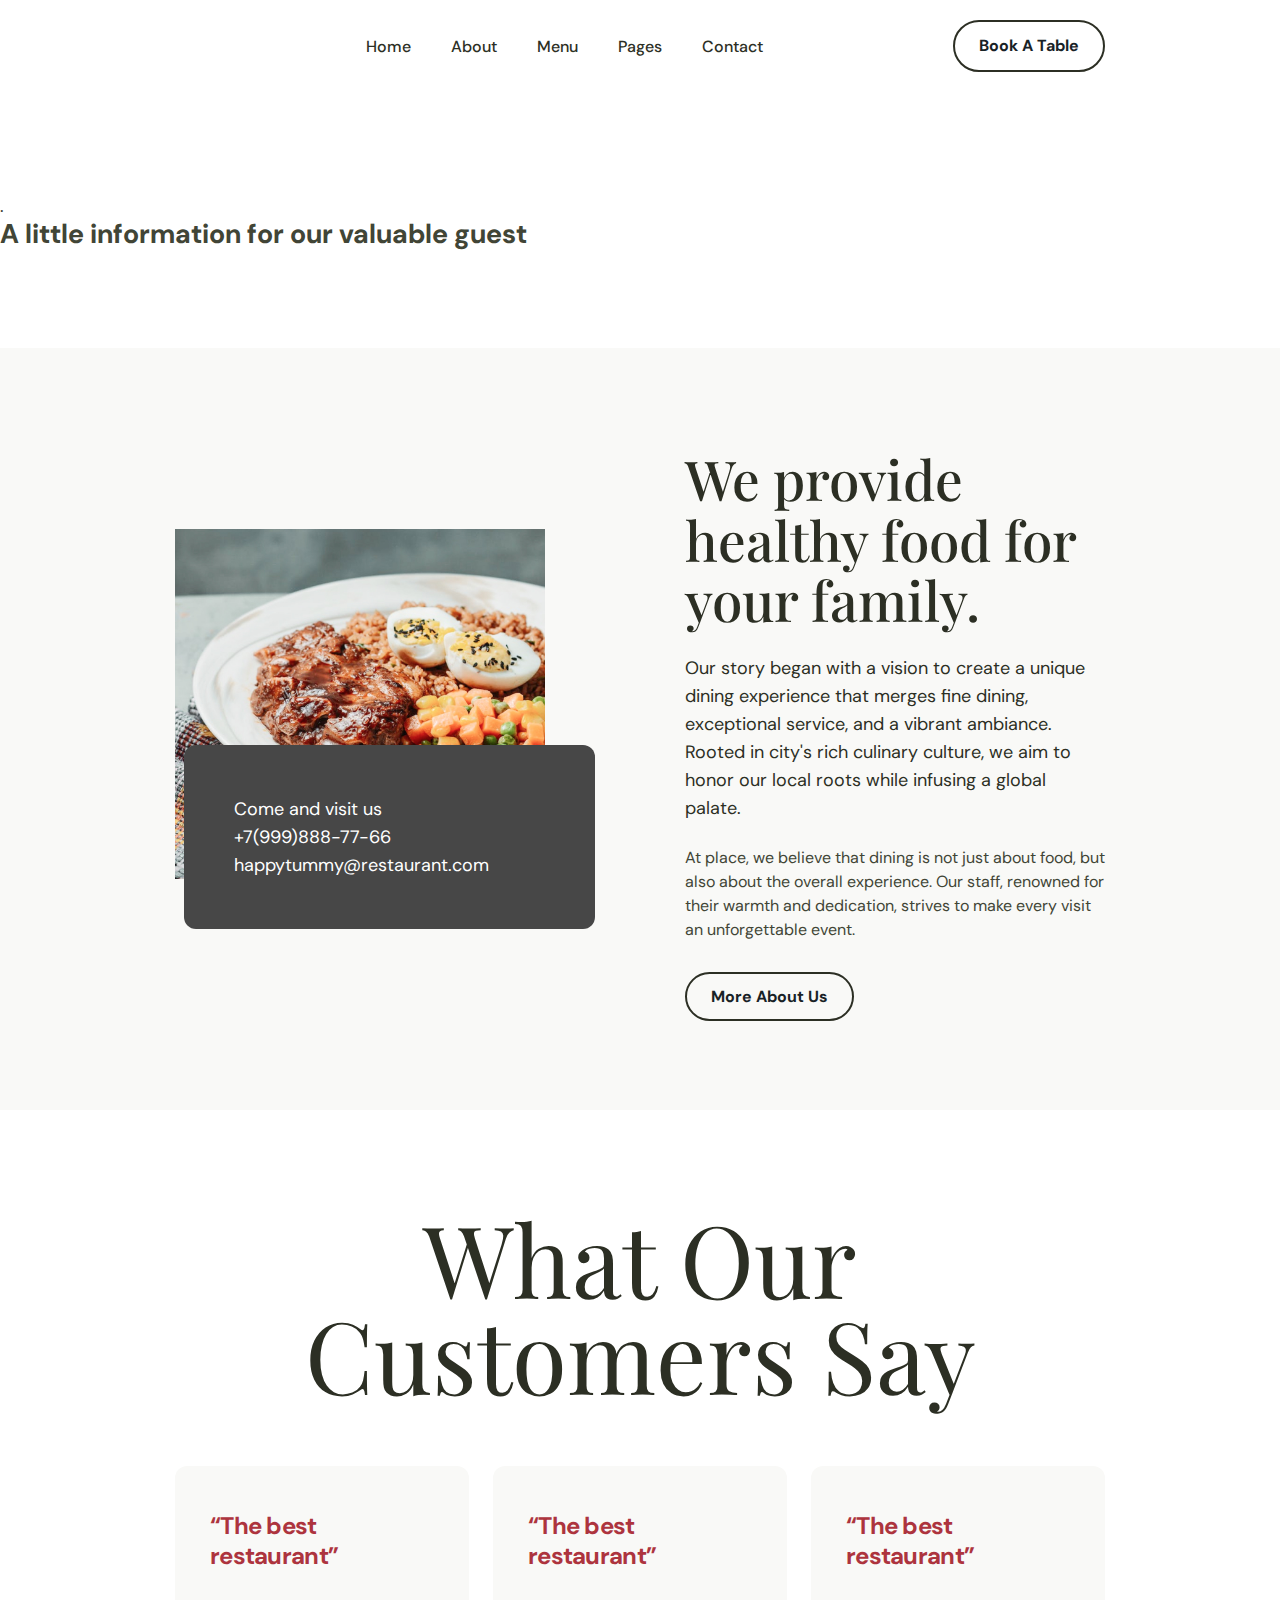
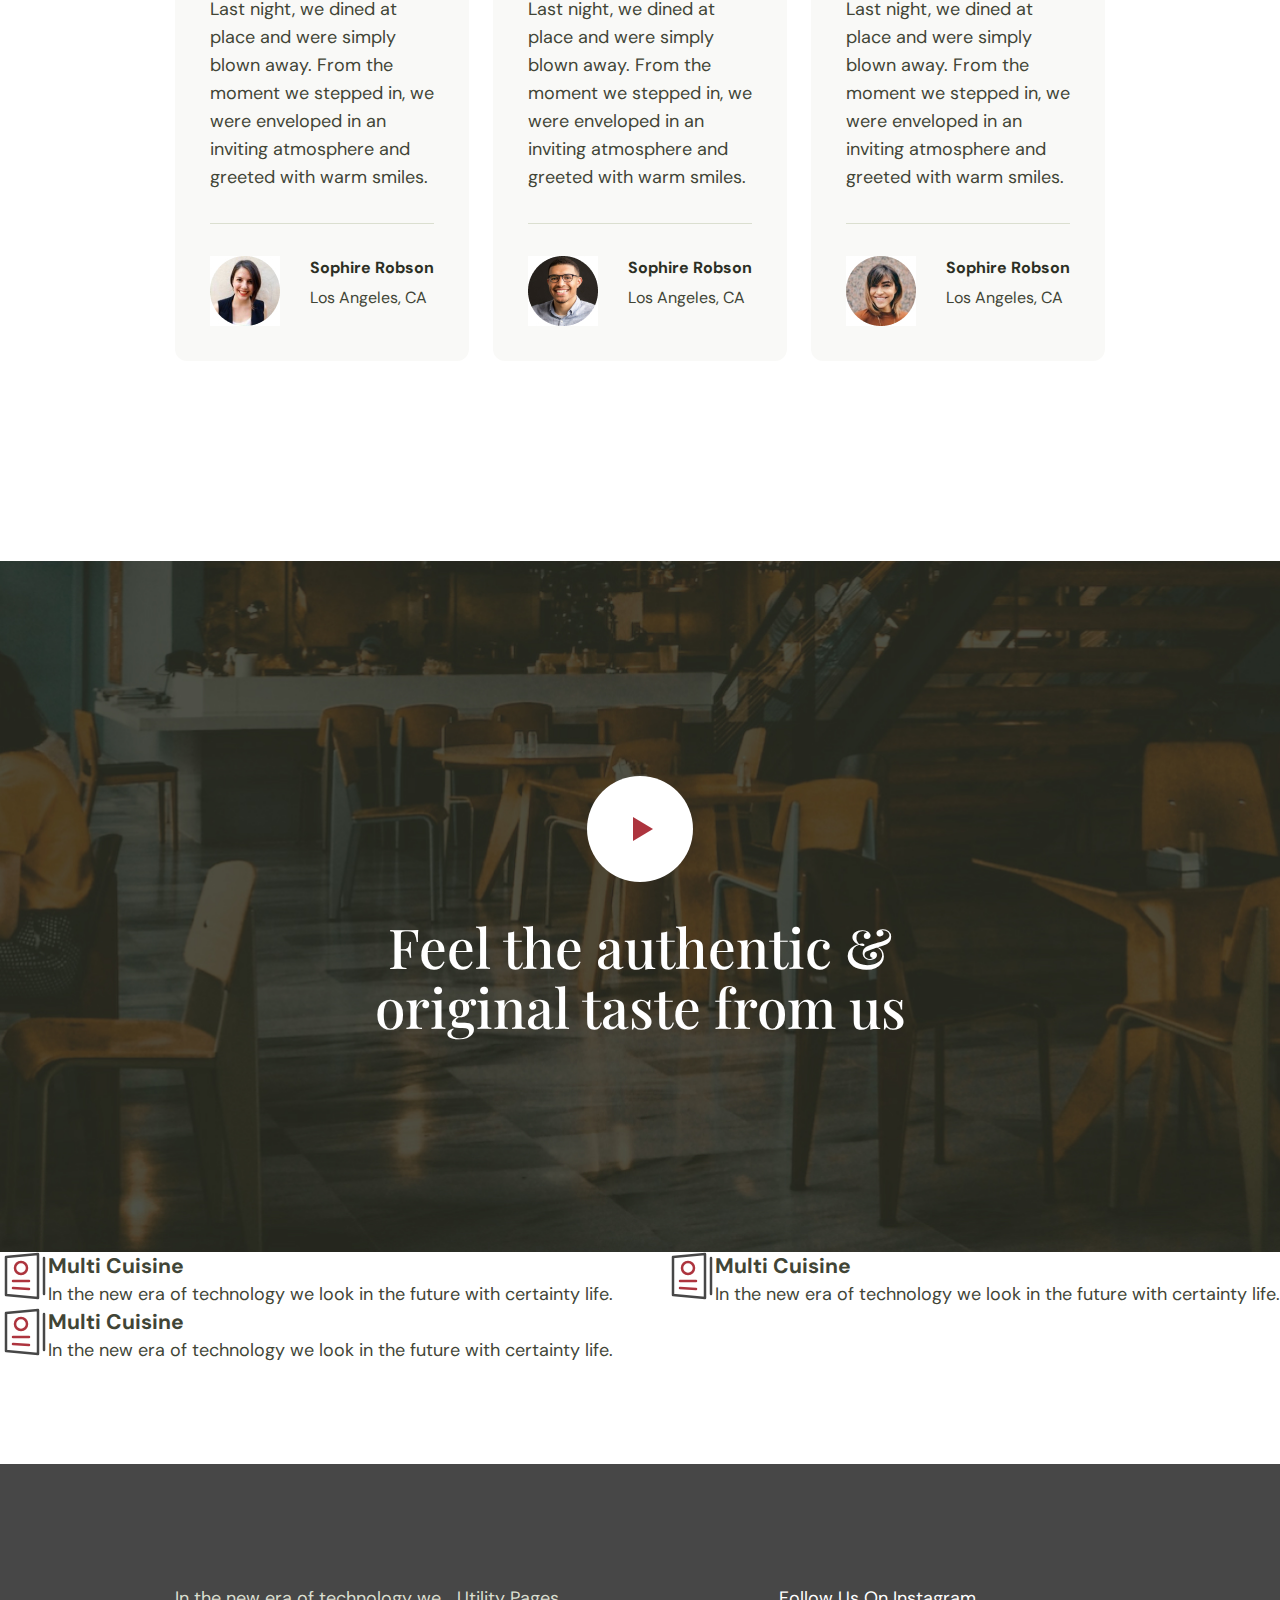
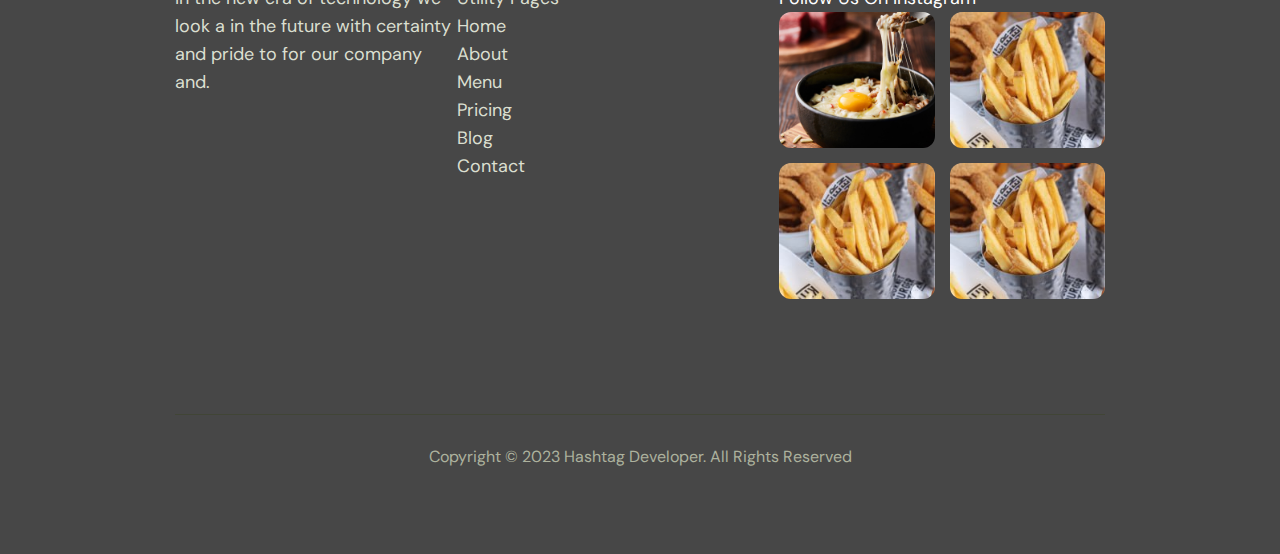
==== commit af6f90d0: "section feel" ====
--- a/about.html
+++ b/about.html
@@ -131,15 +131,53 @@
 	</section>
 
 	<section class="feel">
-	<a href="" class="feel_top"></a>
-		<div class="container">
-			<i class="feel_play"></i>
-		<div class="h2 sec_tit">Feel the authentic & original taste from us</div>
-
-		</div>
-		</div>
-	</section>
-
+		<a href="" class="feel_top">
+			<div class="container">
+				<i class="feel_play"></i>
+				<h2 class="sec_sub-tit">Feel the authentic & original taste from us</h2>
+			</div>
+			
+		</a>
+		<div class="feel_cards flex ">
+			<div class="feel_card flex">
+				<i class="feel_icon">
+					<img src="img/icons/feel_icon_1.svg" alt="">
+				</i>
+				<div class="feel_info">
+					<h3 class="feel_tit">
+						Multi Cuisine
+					</h3>
+					<p class="feel_txt">In the new era of technology we look in the future with certainty life.</p>
+				</div>
+
+			</div>
+			<div class="feel_card flex">
+				<i class="feel_icon">
+					<img src="img/icons/feel_icon_1.svg" alt="">
+				</i>
+				<div class="feel_info">
+					<h3 class="feel_tit">
+						Multi Cuisine
+					</h3>
+					<p class="feel_txt">In the new era of technology we look in the future with certainty life.</p>
+				</div>
+
+			</div>
+			<div class="feel_card flex">
+				<i class="feel_icon">
+					<img src="img/icons/feel_icon_1.svg" alt="">
+				</i>
+				<div class="feel_info">
+					<h3 class="feel_tit">
+						Multi Cuisine
+					</h3>
+					<p class="feel_txt">In the new era of technology we look in the future with certainty life.</p>
+				</div>
+
+			</div>
+			
+		</div>
+	</section>
 
 
 	<footer>
--- a/css/style.css
+++ b/css/style.css
@@ -181,7 +181,7 @@
   margin: 0 8px;
 }
 .main {
-  background: url(../img/icons/main_bg.jpg) center no-repeat;
+  background: url(../img/main_bg.jpg) center no-repeat;
 }
 .btn__red {
   background: #ad343e;
@@ -451,18 +451,14 @@
 .footer_nav{
   width: 17%;
 }
-.footer_fit{
-	margin-bottom: 40px;
-}
 .footer_right{
   width: 35%;
 }
 .footer_tit{
   color: #fff;
-  margin-bottom: 40px;
-}
-.footer_tits{
-	margin-bottom: 40px;
+}
+.footer_logo{
+
 }
 .footer_img{
   width: calc((100% - 15px) / 2);
@@ -492,19 +488,19 @@
 .footer_img:hover::before{
   opacity: 0.5;
 }
+
 /* feel */
 .feel_top{
-  background: url(/img/icons/feel_bg.jpg) center no-repeat;
+  background: url(../img/icons/feel_bg.jpg) center no-repeat;
   background-size: cover;
+  display: block;
   padding: 215px 0;
-  display: block;
-}
-
-.feel_top .sec_tit{
+}
+.feel_top .sec_sub-tit{
   max-width: 596px;
   margin: 0 auto;
-  color: #FFF;
-text-align: center;
+  color: #fff;
+  text-align: center;
 }
 .feel_play{
   width: 106px;
@@ -513,16 +509,17 @@
   border-radius: 50%;
   background: #fff;
   margin: 0 auto 34px;
-  position: relative;
-
+  display: flex;
+  justify-content: center;
+  align-items: center;
 }
 .feel_play::before{
   content: '';
   width: 0px;
   height: 0px;
   border-style: solid;
+  margin-left: 5px;
   border-width: 12.5px 0 12.5px 20px;
-border-color: transparent transparent transparent #AD343E;
-position: absolute;
-
-}
+  border-color: transparent transparent transparent #AD343E;
+}
+.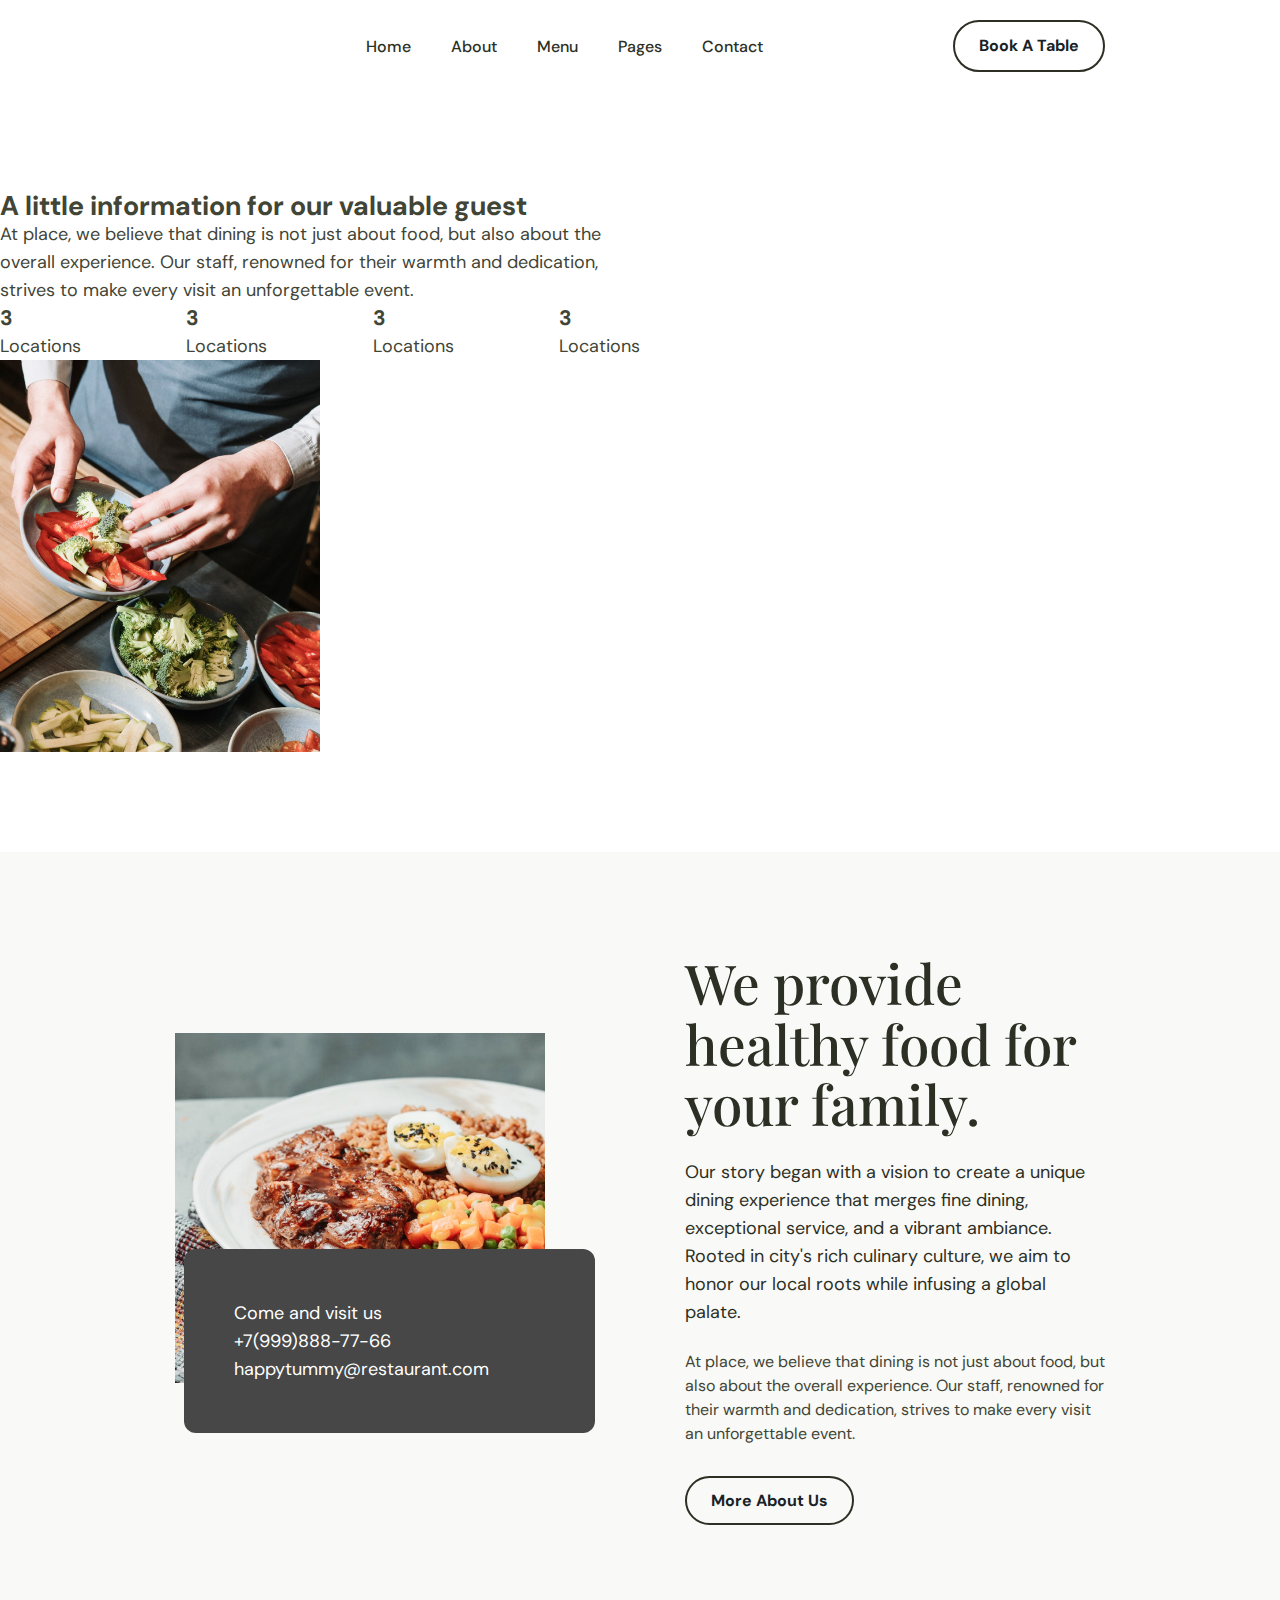
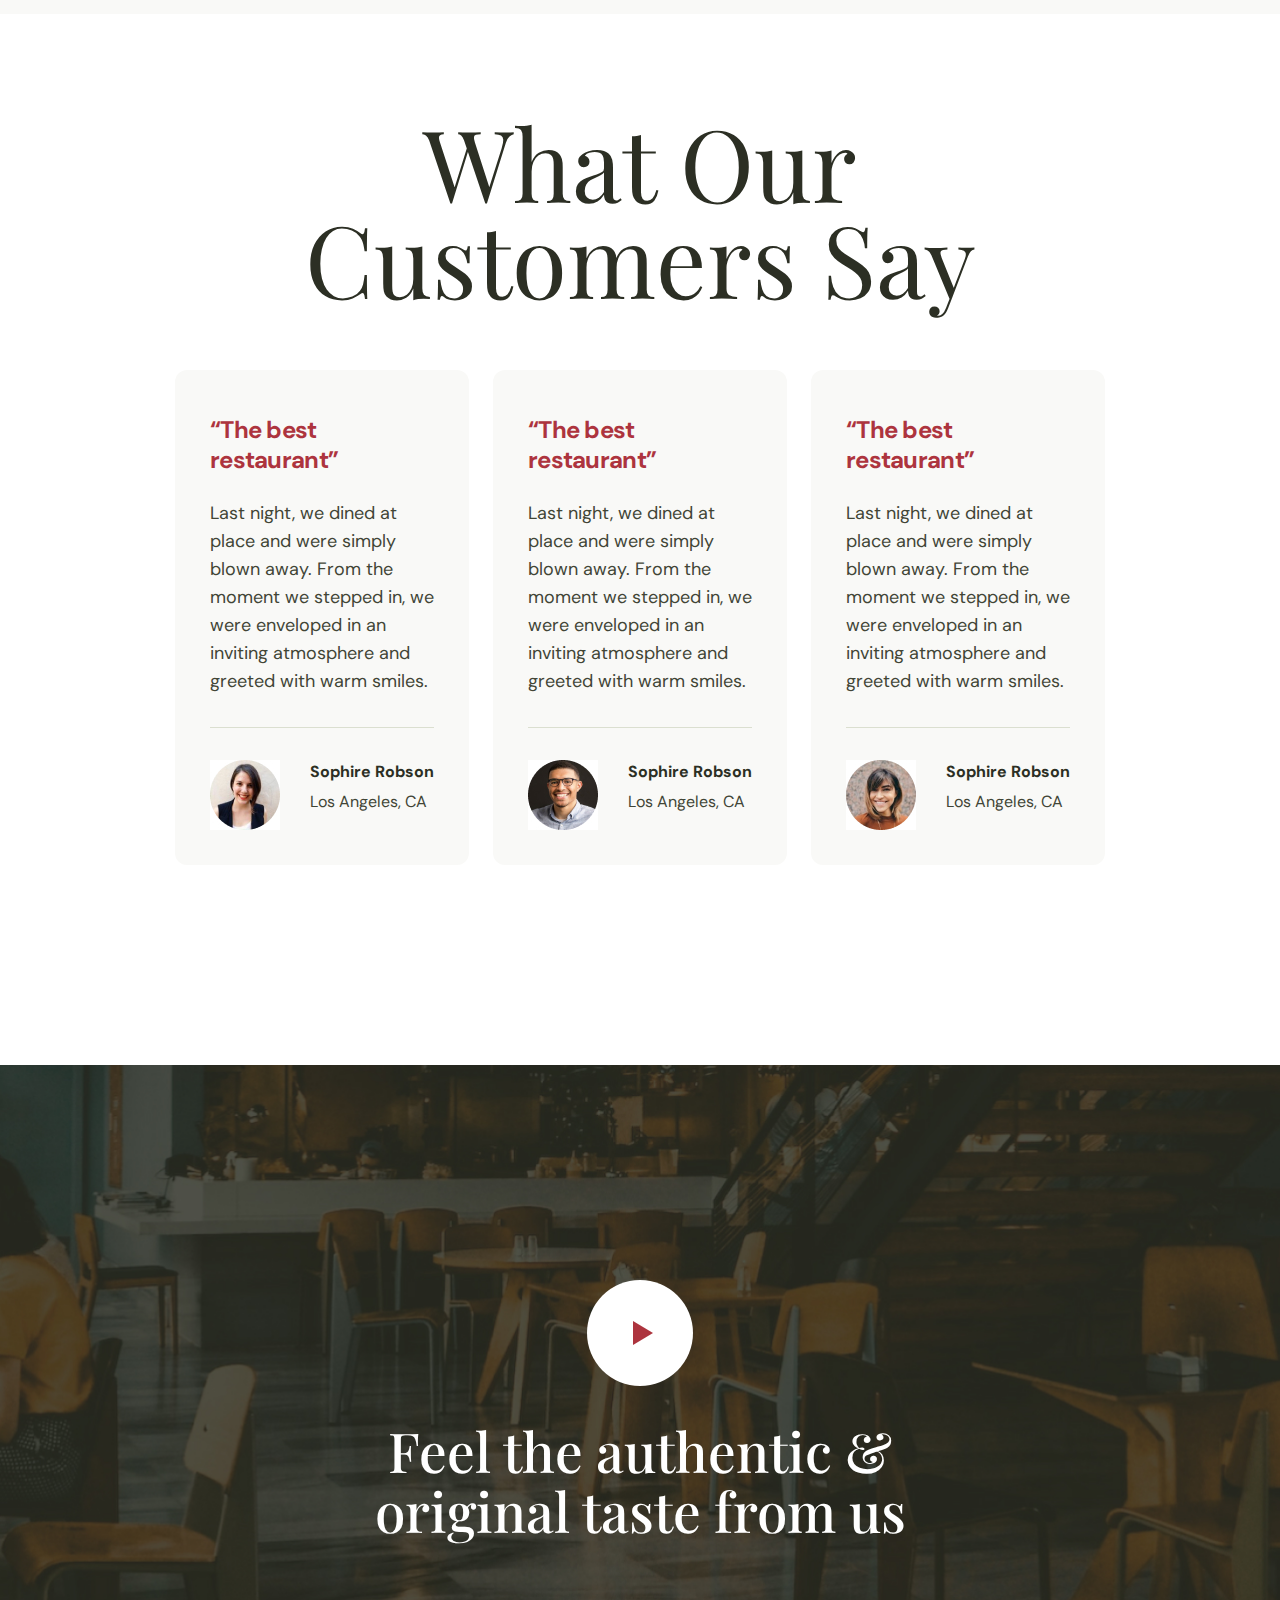
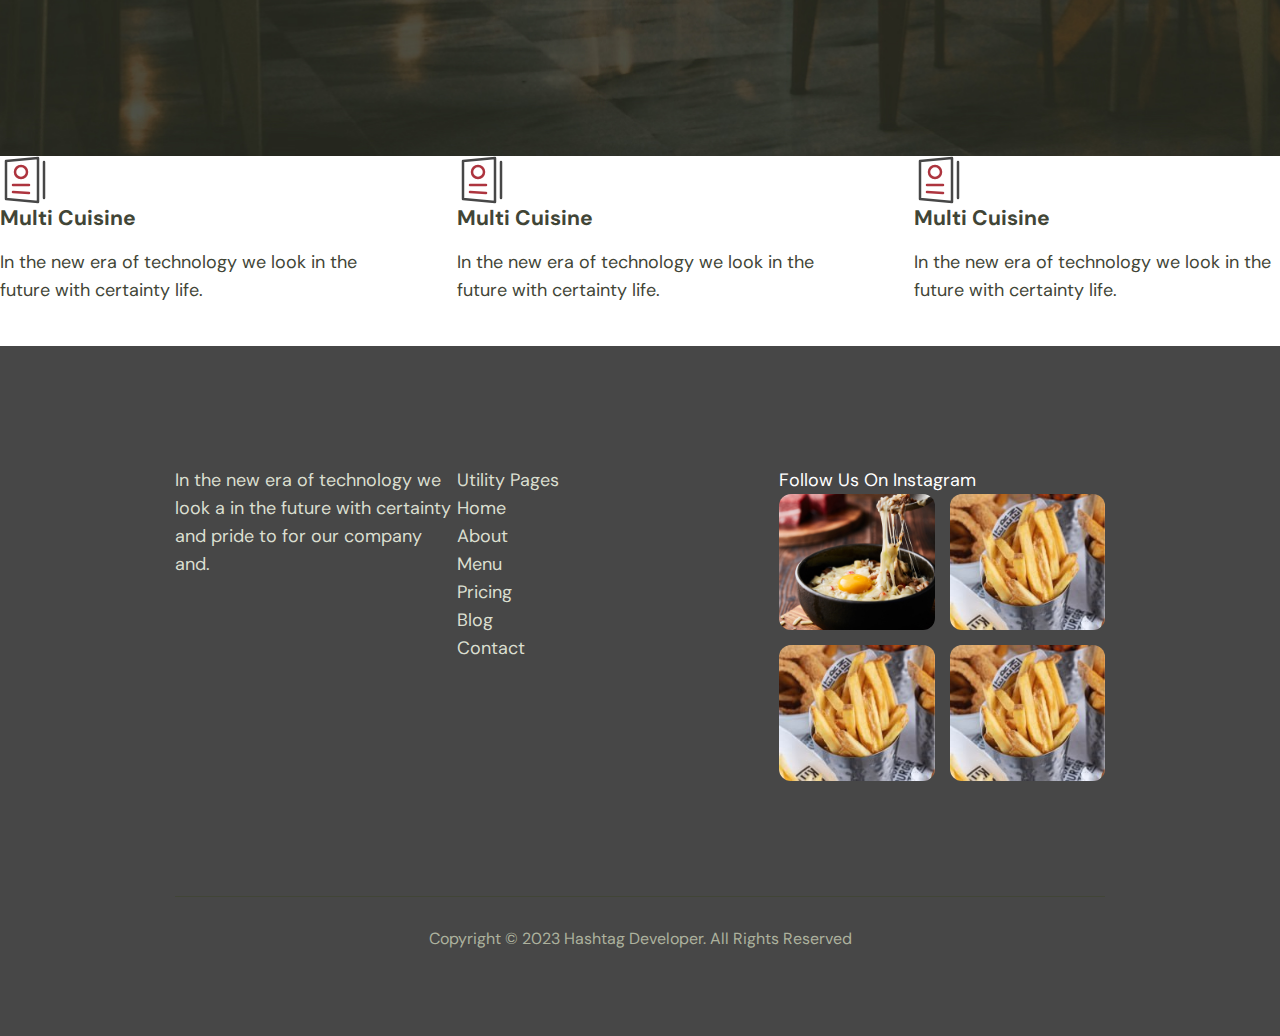
==== commit 25278034: "section little" ====
--- a/about.html
+++ b/about.html
@@ -48,12 +48,35 @@
 	<section>
 		<div class="little">
 			<div class="little_left">
-				.
-				<h2 class="little_tit">A little information for our valuable guest</h2>
-			</div>
-			<div class="little_right">
-
-			</div>
+				<div class="little_info">
+					<h2 class="little_tit">A little information for our valuable guest</h2>
+					<p class="little_txt">At place, we believe that dining is not just about food, but also about the
+						overall experience. Our staff, renowned for their warmth and dedication, strives to make every
+						visit an unforgettable event.</p>
+				</div>
+				<div class="little_cards flex">
+					<div class="little_card">
+						<h3 class="static">3</h3>
+						<p class="static_tit">Locations</p>
+					</div>
+					<div class="little_card">
+						<h3 class="static">3</h3>
+						<p class="static_tit">Locations</p>
+					</div>
+					<div class="little_card">
+						<h3 class="static">3</h3>
+						<p class="static_tit">Locations</p>
+					</div>
+					<div class="little_card">
+						<h3 class="static">3</h3>
+						<p class="static_tit">Locations</p>
+					</div>
+				</div>
+				<div class="little_right">
+					<img src="/img/icons/little_img.jpg" alt="" class="little_img">
+				</div>
+			</div>
+
 		</div>
 	</section>
 	<section class="provide">
@@ -136,7 +159,7 @@
 				<i class="feel_play"></i>
 				<h2 class="sec_sub-tit">Feel the authentic & original taste from us</h2>
 			</div>
-			
+
 		</a>
 		<div class="feel_cards flex ">
 			<div class="feel_card flex">
@@ -175,7 +198,7 @@
 				</div>
 
 			</div>
-			
+
 		</div>
 	</section>
 
--- a/css/style.css
+++ b/css/style.css
@@ -522,4 +522,22 @@
   border-width: 12.5px 0 12.5px 20px;
   border-color: transparent transparent transparent #AD343E;
 }
-.+.feel_card{
+  width: calc((100%-43.5)/3);
+  max-width: 366px ;
+  max-height: 90px;
+}
+.feel_tit{
+  padding-bottom: 16px;
+}
+.feel_icon{
+  position: relative;
+  margin-right: 24px;
+} 
+/* little */
+.little_left{
+  width: 50%;
+}
+.little_right{
+ width: 50%;
+}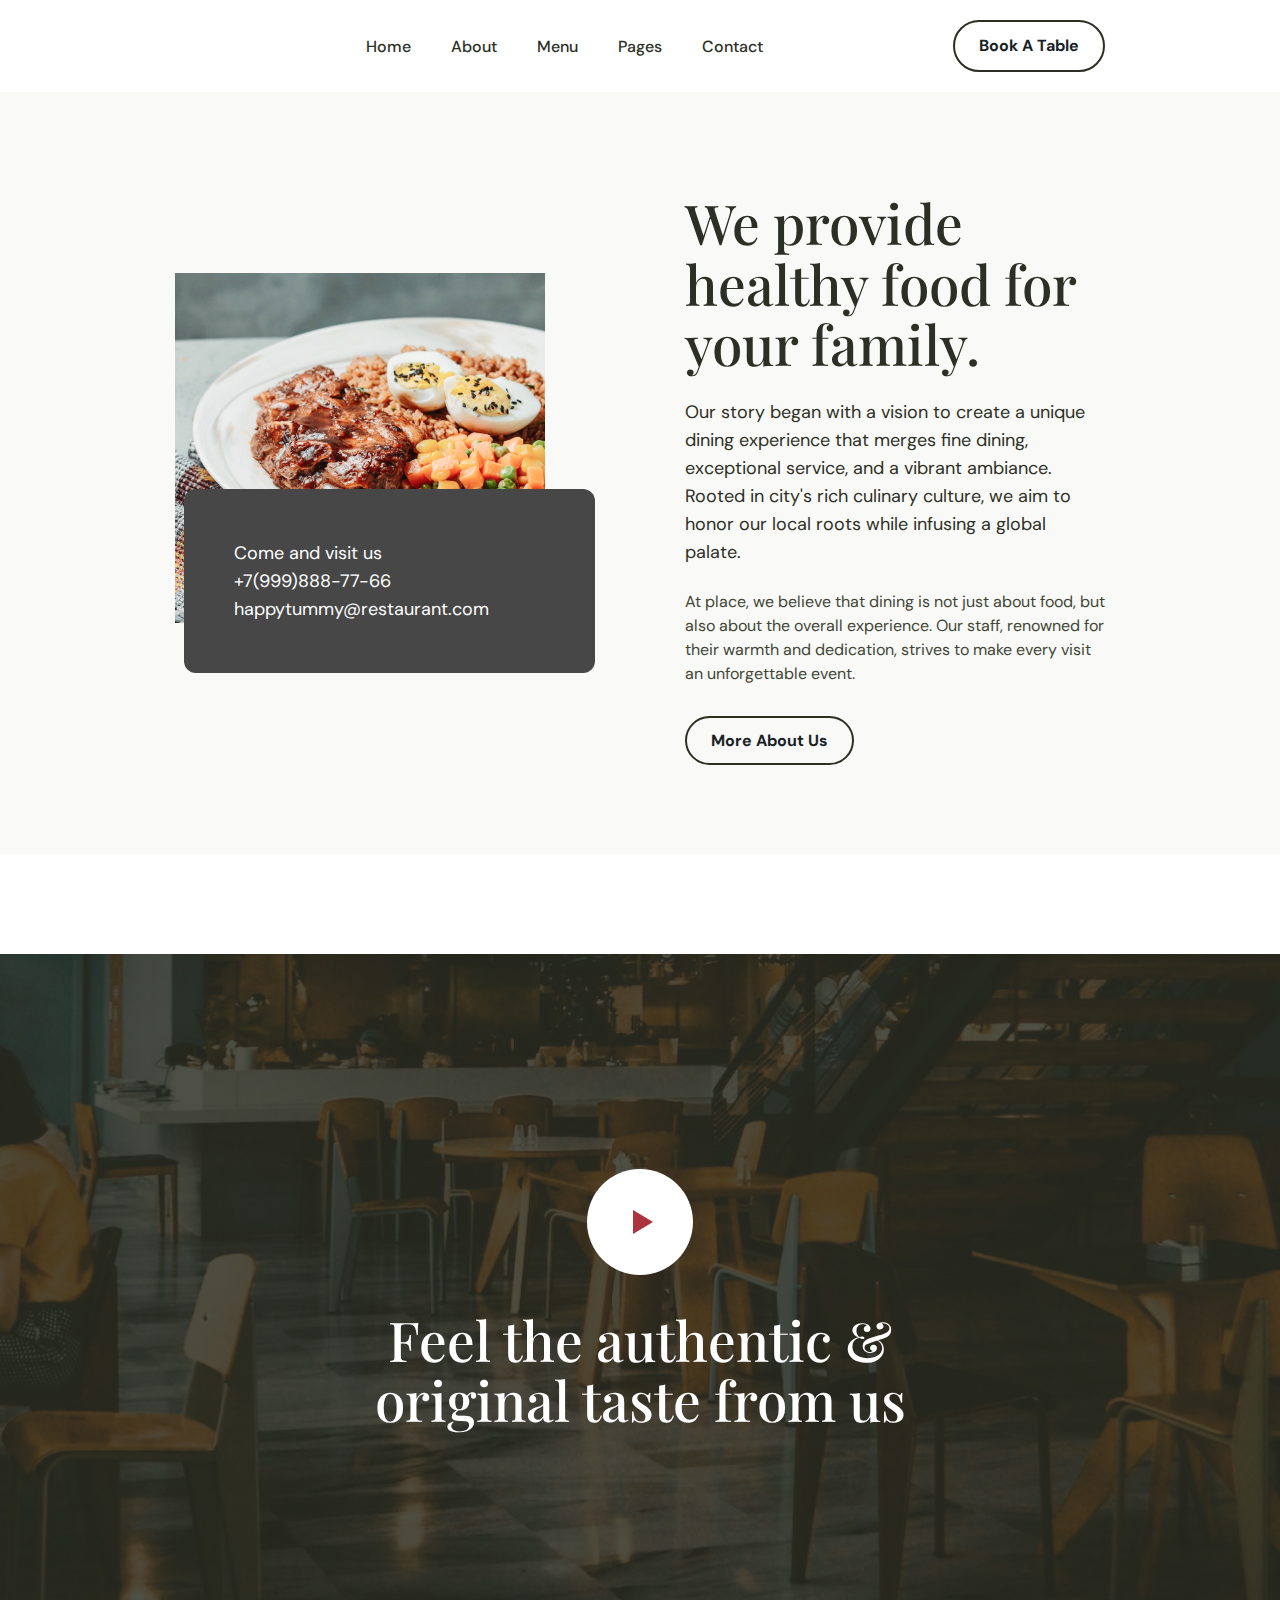
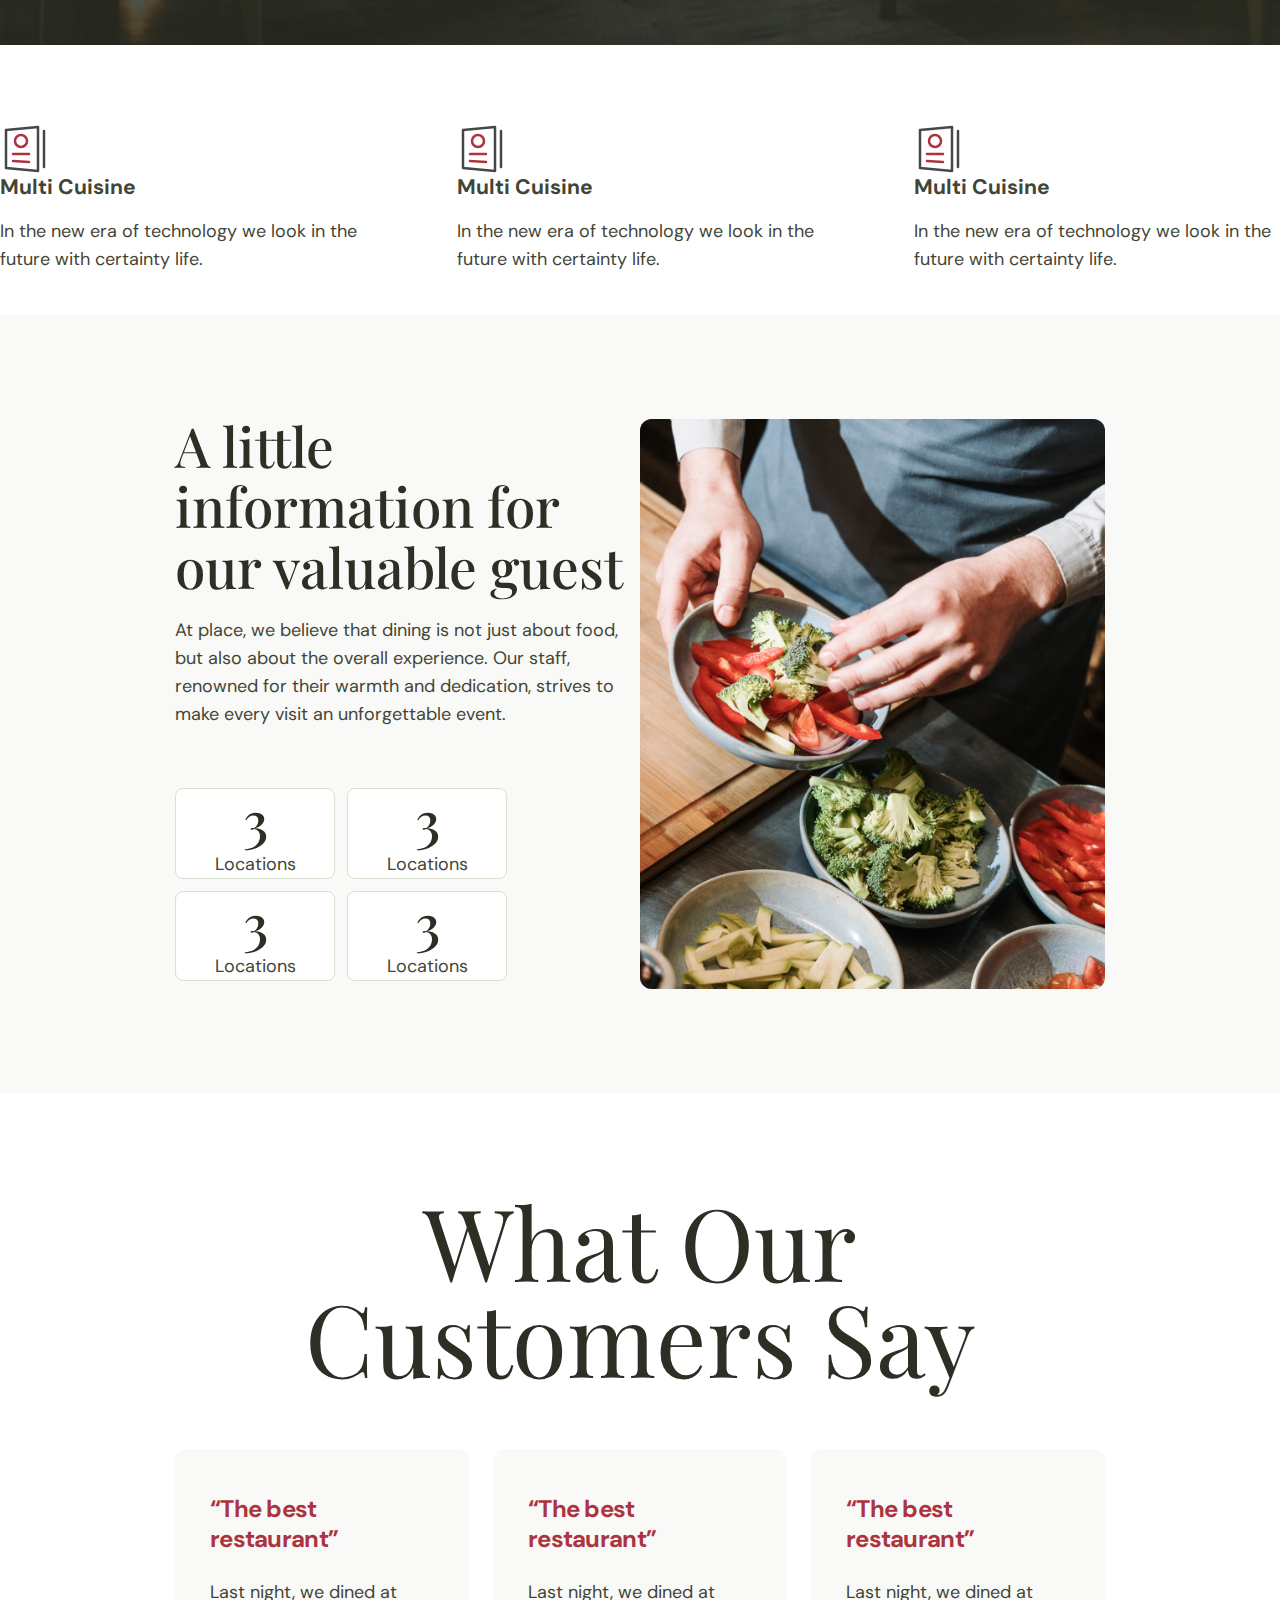
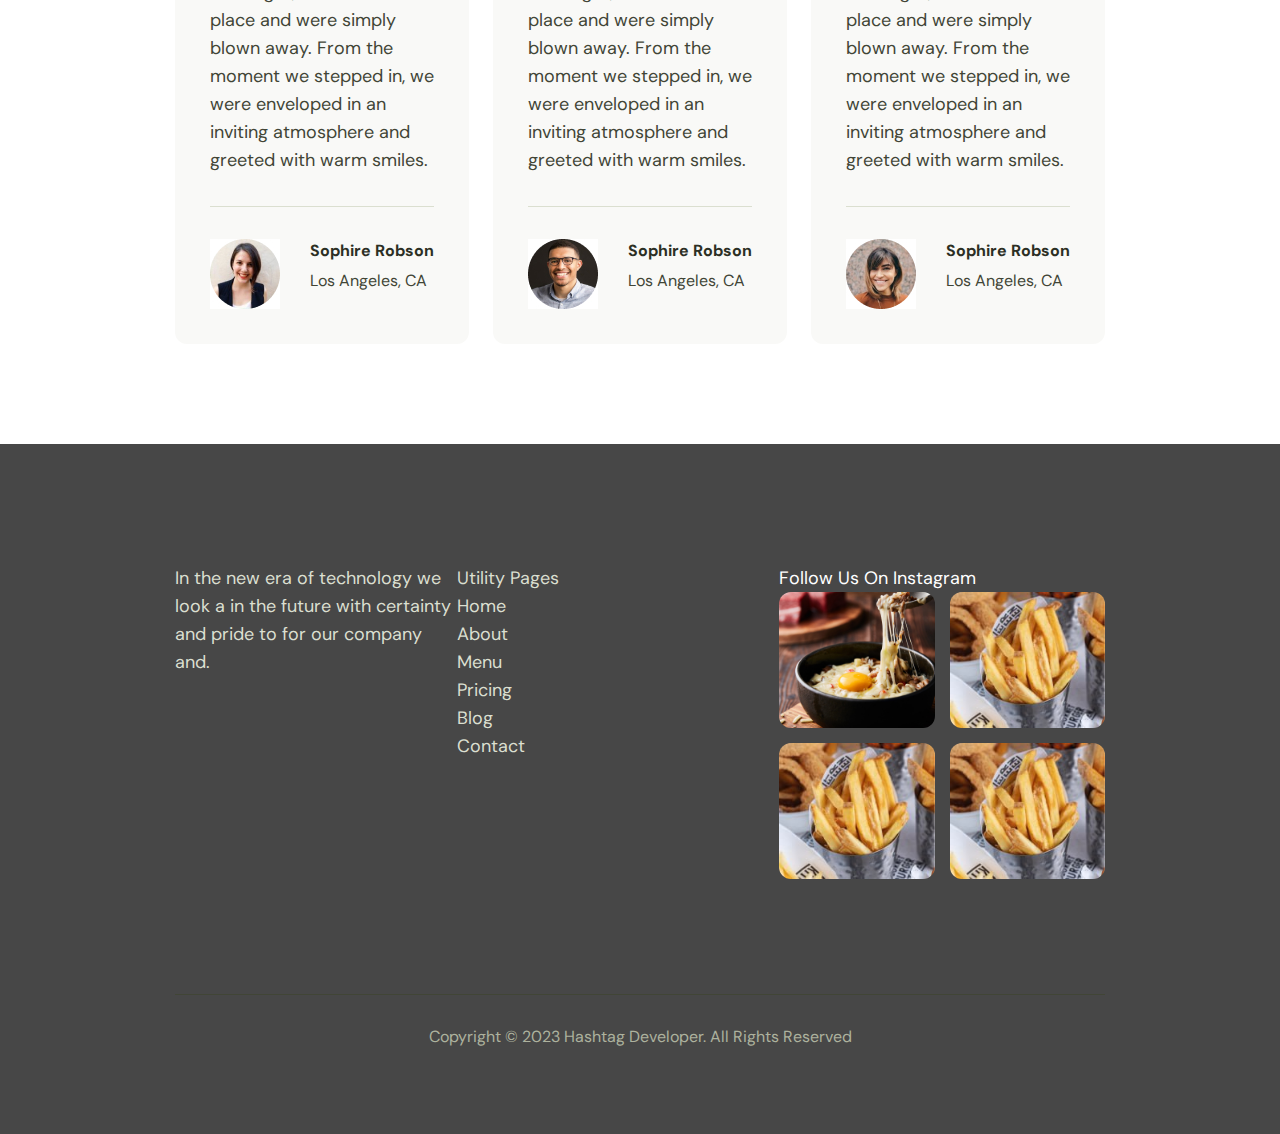
==== commit f030fa09: "menu" ====
--- a/about.html
+++ b/about.html
@@ -45,40 +45,7 @@
 			</div>
 		</div>
 	</header>
-	<section>
-		<div class="little">
-			<div class="little_left">
-				<div class="little_info">
-					<h2 class="little_tit">A little information for our valuable guest</h2>
-					<p class="little_txt">At place, we believe that dining is not just about food, but also about the
-						overall experience. Our staff, renowned for their warmth and dedication, strives to make every
-						visit an unforgettable event.</p>
-				</div>
-				<div class="little_cards flex">
-					<div class="little_card">
-						<h3 class="static">3</h3>
-						<p class="static_tit">Locations</p>
-					</div>
-					<div class="little_card">
-						<h3 class="static">3</h3>
-						<p class="static_tit">Locations</p>
-					</div>
-					<div class="little_card">
-						<h3 class="static">3</h3>
-						<p class="static_tit">Locations</p>
-					</div>
-					<div class="little_card">
-						<h3 class="static">3</h3>
-						<p class="static_tit">Locations</p>
-					</div>
-				</div>
-				<div class="little_right">
-					<img src="/img/icons/little_img.jpg" alt="" class="little_img">
-				</div>
-			</div>
-
-		</div>
-	</section>
+
 	<section class="provide">
 		<div class="container">
 			<div class="provide_in flex">
@@ -105,54 +72,6 @@
 			</div>
 		</div>
 	</section>
-	<section class="our">
-		<div class="container">
-			<h2 class="sec_tit">What Our Customers Say</h2>
-			<div class="our_cards flex">
-				<div class="our_card">
-					<h4 class="our_tit">“The best restaurant”</h4>
-					<p class="our_txt">Last night, we dined at place and were simply blown away. From the moment we
-						stepped in, we were enveloped in an inviting atmosphere and greeted with warm smiles.</p>
-					<div class="our_costumer flex">
-						<div class="our_img">
-							<img src="img/icons/costumer-1.jpg" alt="">
-						</div>
-						<div class="our_info">
-							<span class="our_name">Sophire Robson</span><span class="our_address">Los Angeles, CA</span>
-						</div>
-					</div>
-				</div>
-				<div class="our_card">
-					<h4 class="our_tit">“The best restaurant”</h4>
-					<p class="our_txt">Last night, we dined at place and were simply blown away. From the moment we
-						stepped in, we were enveloped in an inviting atmosphere and greeted with warm smiles.</p>
-					<div class="our_costumer flex">
-						<div class="our_img">
-							<img src="img/icons/costumer-2.jpg" alt="">
-						</div>
-						<div class="our_info">
-							<span class="our_name">Sophire Robson</span><span class="our_address">Los Angeles, CA</span>
-						</div>
-					</div>
-				</div>
-				<div class="our_card">
-					<h4 class="our_tit">“The best restaurant”</h4>
-					<p class="our_txt">Last night, we dined at place and were simply blown away. From the moment we
-						stepped in, we were enveloped in an inviting atmosphere and greeted with warm smiles.</p>
-					<div class="our_costumer flex">
-						<div class="our_img">
-							<img src="img/icons/costumer-3.jpg" alt="">
-						</div>
-						<div class="our_info">
-							<span class="our_name">Sophire Robson</span><span class="our_address">Los Angeles, CA</span>
-						</div>
-					</div>
-				</div>
-
-			</div>
-		</div>
-	</section>
-
 	<section class="feel">
 		<a href="" class="feel_top">
 			<div class="container">
@@ -201,6 +120,99 @@
 
 		</div>
 	</section>
+	<section class="little">
+		<div class="container">
+			<div class="little_in flex">
+				<div class="little_left">
+					<div class="little_info">
+						<h2 class="little_tit">A little information for our valuable guest</h2>
+						<p class="little_txt">At place, we believe that dining is not just about food, but also about
+							the
+							overall experience. Our staff, renowned for their warmth and dedication, strives to make
+							every
+							visit an unforgettable event.</p>
+					</div>
+					<div class="little_cards flex">
+						<div class="little_card">
+							<div class="little_card_statics"><h3 class="little_static">3</h3>
+								<p class="little_static_tit">Locations</p></div>
+							
+						</div>
+						<div class="little_card">
+							<div class="little_card_statics"><h3 class="little_static">3</h3>
+								<p class="little_static_tit">Locations</p></div>
+							
+						</div>
+						<div class="little_card">
+							<div class="little_card_statics">
+								<h3 class="little_static">3
+								</h3>
+								<p class="little_static_tit">Locations</p></div>
+							
+						</div>
+						<div class="little_card">
+							<div class="little_card_statics"><h3 class="little_static">3</h3>
+								<p class="little_static_tit">Locations</p></div>
+							
+						</div>
+					</div>
+				</div>
+				<div class="little_right">
+					<img src="/img/icons/little_img.jpg" alt="" class="little_img">
+				</div>
+			</div>
+
+		</div>
+	</section>
+	<section class="our">
+		<div class="container">
+			<h2 class="sec_tit">What Our Customers Say</h2>
+			<div class="our_cards flex">
+				<div class="our_card">
+					<h4 class="our_tit">“The best restaurant”</h4>
+					<p class="our_txt">Last night, we dined at place and were simply blown away. From the moment we
+						stepped in, we were enveloped in an inviting atmosphere and greeted with warm smiles.</p>
+					<div class="our_costumer flex">
+						<div class="our_img">
+							<img src="img/icons/costumer-1.jpg" alt="">
+						</div>
+						<div class="our_info">
+							<span class="our_name">Sophire Robson</span><span class="our_address">Los Angeles, CA</span>
+						</div>
+					</div>
+				</div>
+				<div class="our_card">
+					<h4 class="our_tit">“The best restaurant”</h4>
+					<p class="our_txt">Last night, we dined at place and were simply blown away. From the moment we
+						stepped in, we were enveloped in an inviting atmosphere and greeted with warm smiles.</p>
+					<div class="our_costumer flex">
+						<div class="our_img">
+							<img src="img/icons/costumer-2.jpg" alt="">
+						</div>
+						<div class="our_info">
+							<span class="our_name">Sophire Robson</span><span class="our_address">Los Angeles, CA</span>
+						</div>
+					</div>
+				</div>
+				<div class="our_card">
+					<h4 class="our_tit">“The best restaurant”</h4>
+					<p class="our_txt">Last night, we dined at place and were simply blown away. From the moment we
+						stepped in, we were enveloped in an inviting atmosphere and greeted with warm smiles.</p>
+					<div class="our_costumer flex">
+						<div class="our_img">
+							<img src="img/icons/costumer-3.jpg" alt="">
+						</div>
+						<div class="our_info">
+							<span class="our_name">Sophire Robson</span><span class="our_address">Los Angeles, CA</span>
+						</div>
+					</div>
+				</div>
+
+			</div>
+		</div>
+	</section>
+
+
 
 
 	<footer>
--- a/css/style.css
+++ b/css/style.css
@@ -2,35 +2,43 @@
 body {
   height: 100%;
 }
+
 * {
   margin: 0;
   padding: 0;
   box-sizing: border-box;
 }
+
 .clearfix::after {
   clear: both;
   content: "";
   display: table;
 }
+
 a {
   color: inherit;
   text-decoration: none;
 }
+
 li {
   list-style: none;
 }
+
 ul li:last-child {
   margin-bottom: 0;
 }
+
 img {
   display: block;
   width: 100%;
   height: auto;
 }
+
 button,
 label {
   cursor: pointer;
 }
+
 input,
 button,
 textarea {
@@ -43,27 +51,34 @@
   font-size: inherit;
   font-weight: inherit;
 }
+
 input[type="radio"],
 input[type="checkbox"] {
   display: none;
 }
+
 input::placeholder {
   color: inherit;
 }
+
 button {
   cursor: pointer;
 }
+
 input,
 textarea {
   display: block;
   resize: none;
 }
+
 body {
   color: #414536;
   font-family: "DM Sans", arial;
   font-size: 18px;
-  line-height: 28px; /* 155.556% */
-}
+  line-height: 28px;
+  /* 155.556% */
+}
+
 .container {
   max-width: 1330px;
   width: 100%;
@@ -71,46 +86,58 @@
   margin: 0 auto;
   padding: 0 15px;
 }
+
 .dn {
   display: none;
 }
+
 section {
   padding: 100px 0;
 }
+
 .sec_tit {
   color: #2c2f24;
   text-align: center;
   font-family: "Playfair Display";
   font-size: 100px;
-  line-height: 96px; /* 96% */
+  line-height: 96px;
+  /* 96% */
   font-weight: 400;
   margin-bottom: 20px;
 }
+
 .sec_sub-tit {
   color: #2c2f24;
   font-family: "Playfair Display", arial;
   font-size: 55px;
   font-style: normal;
   font-weight: 500;
-  line-height: 60.5px; /* 110% */
-}
+  line-height: 60.5px;
+  /* 110% */
+}
+
 .sec_desc {
   color: #495460;
   text-align: center;
   font-style: normal;
 }
+
 .color {
   color: #be963f;
 }
+
 .dib {
   display: inline-block;
 }
+
 .hover {
   transition: 0.3s;
 }
+
 .hover:hover {
   color: #be963f;
 }
+
 .btn {
   border-radius: 118px;
   border: 2px solid #2c2f24;
@@ -119,19 +146,24 @@
   text-align: right;
   font-size: 16px;
   font-weight: 700;
-  line-height: 24px; /* 150% */
+  line-height: 24px;
+  /* 150% */
   padding: 12px 24px;
 }
+
 .btn:hover {
   background: #2c2f24;
   color: #fff;
 }
+
 .link {
   transition: 0.3s;
 }
+
 .link:hover {
   box-shadow: 0px 6px 5px 2px #836a36;
 }
+
 .flex {
   display: flex;
   flex-wrap: wrap;
@@ -143,19 +175,23 @@
   padding: 20px 0;
   align-items: center;
 }
+
 .menu a {
   padding: 4px 16px;
   margin-right: 8px;
   color: #2c2f24;
   font-size: 16px;
   font-weight: 500;
-  line-height: 24px; /* 150% */
+  line-height: 24px;
+  /* 150% */
   border-radius: 34px;
   transition: 0.3s;
 }
+
 .menu li:last-child a {
   margin-right: 0;
 }
+
 .menu a:hover {
   background: #dbdfd0;
 }
@@ -165,29 +201,36 @@
   max-width: 660px;
   margin: 0 auto 32px;
 }
+
 .main_txt {
   max-width: 537px;
   margin: 0 auto 40px;
   color: #2c2f24;
   text-align: center;
   font-size: 20px;
-  line-height: 32px; /* 160% */
-}
+  line-height: 32px;
+  /* 160% */
+}
+
 .main_btns {
   display: flex;
   justify-content: center;
 }
+
 .main_btns .btn {
   margin: 0 8px;
 }
+
 .main {
-  background: url(../img/main_bg.jpg) center no-repeat;
-}
+  background: url(../img/icons/main_bg.jpg) center no-repeat;
+}
+
 .btn__red {
   background: #ad343e;
   color: #fff;
   border-color: #ad343e;
 }
+
 .btn__red:hover {
   border-color: #2c2f24;
 }
@@ -200,6 +243,7 @@
   width: calc((100% - 72px) / 4);
   padding: 40px 34px 32px;
 }
+
 .browse_ic {
   width: 100px;
   height: 100px;
@@ -208,24 +252,30 @@
   background: #f3f3f0;
   margin: 0 auto 30px;
 }
+
 .browse_card__1 .browse_ic {
   background-image: url();
 }
+
 .browse_card__2 .browse_ic {
   background-image: url();
 }
+
 .browse_card__3 .browse_ic {
   background-image: url();
 }
+
 .browse_card__4 .browse_ic {
   background-image: url();
 }
+
 .browse_tit {
   color: #2c2f24;
   text-align: center;
   font-size: 24px;
   font-weight: 700;
-  line-height: 30px; /* 125% */
+  line-height: 30px;
+  /* 125% */
   letter-spacing: -0.72px;
   margin-bottom: 15px;
 }
@@ -233,37 +283,47 @@
 .provide {
   background: #f9f9f7;
 }
+
 .provide_in {
   align-items: center;
 }
+
 .provide_left {
   width: calc(50% - 45px);
   padding: 0 50px 50px 0;
   position: relative;
 }
+
 .provide_info {
   position: absolute;
   bottom: 0;
   right: 0;
 }
+
 .provide_right {
   width: calc(50% - 45px);
 }
+
 .provide .sec_sub-tit {
   margin-bottom: 24px;
 }
+
 .provide_txt {
   color: #2c2f24;
   font-size: 18px;
   margin-bottom: 24px;
-  line-height: 28px; /* 155.556% */
-}
+  line-height: 28px;
+  /* 155.556% */
+}
+
 .provide_txt-2 {
   color: #414536;
   font-size: 16px;
-  line-height: 24px; /* 150% */
+  line-height: 24px;
+  /* 150% */
   margin-bottom: 40px;
 }
+
 .provide_info {
   border-radius: 12px;
   background: #474747;
@@ -277,70 +337,87 @@
   max-width: 675px;
   margin-bottom: 57px;
 }
+
 .offer_card {
   width: calc((100% - 48px) / 4);
   transition: 0.3s;
   border-radius: 12px;
   padding-bottom: 20px;
 }
+
 .offer_card:hover {
   box-shadow: 0 5px 5px rgba(0, 0, 0, 0.2);
 }
+
 .offer_img {
   margin-bottom: 30px;
 }
+
 .offer_tit {
   color: #2c2f24;
   font-size: 24px;
   font-weight: 700;
-  line-height: 30px; /* 125% */
+  line-height: 30px;
+  /* 125% */
   letter-spacing: -0.72px;
   margin-bottom: 15px;
   padding-left: 10px;
 }
+
 .offer_txt {
   padding-left: 10px;
   color: #414536;
   font-size: 16px;
-  line-height: 24px; /* 150% */
+  line-height: 24px;
+  /* 150% */
 }
 
 /* fast */
 .fast {
   background: #f9f9f7;
 }
+
 .fast_left {
   width: 50%;
 }
+
 .fast_right {
   width: 50%;
   padding-left: 90px;
   align-self: center;
 }
+
 .fast_img-big {
   width: 58%;
 }
+
 .fast_img-sm {
   width: 42%;
   padding: 30px 0 0 24px;
 }
+
 .fast_img:first-child {
   margin-bottom: 24px;
 }
+
 .fast .sec_sub-tit {
   margin-bottom: 20px;
 }
+
 .fast_txt {
   color: #414536;
   font-size: 16px;
-  line-height: 24px; /* 150% */
+  line-height: 24px;
+  /* 150% */
   margin-bottom: 50px;
 }
+
 .fast_icon {
   justify-content: flex-start;
   align-items: center;
   margin-bottom: 20px;
 }
+
 .fast_icon i {
   display: block;
   width: 30px;
@@ -348,6 +425,7 @@
   border-radius: 50%;
   background: #ad343e url(../img/icons/clock.svg) center no-repeat;
 }
+
 /* .fast_icon:nth-child(2) i{
   background-image: url();
 }
@@ -359,121 +437,146 @@
   color: #2c2f24;
   font-size: 20px;
   font-weight: 500;
-  line-height: 26px; /* 130% */
+  line-height: 26px;
+  /* 130% */
 }
 
 /* our */
-.our .sec_tit{
+.our .sec_tit {
   margin-bottom: 64px;
 }
+
 .our_card {
   width: calc((100% - 48px) / 3);
   border-radius: 12px;
   background: var(--neutral-02, #f9f9f7);
   padding: 45px 35px 35px;
 }
+
 .our_tit {
   color: #ad343e;
   font-size: 24px;
   font-weight: 700;
-  line-height: 30px; /* 125% */
+  line-height: 30px;
+  /* 125% */
   letter-spacing: -0.72px;
   margin-bottom: 24px;
 }
+
 .our_txt {
   padding-bottom: 32px;
   margin-bottom: 32px;
   border-bottom: 1px solid #dbdfd0;
   color: #414536;
   font-size: 18px;
-  line-height: 28px; /* 155.556% */
-}
+  line-height: 28px;
+  /* 155.556% */
+}
+
 .our_img {
   width: 70px;
   height: 70px;
 }
-.our_customer{
+
+.our_customer {
   justify-content: flex-start;
 }
+
 .our_info {
   padding-left: 20px;
 }
+
 .our_name {
   color: #2c2f24;
   font-size: 16px;
   font-weight: 700;
-  line-height: 24px; /* 150% */
+  line-height: 24px;
+  /* 150% */
   margin-bottom: 3px;
   display: block;
 }
+
 .our_address {
   color: #414536;
   font-size: 16px;
-  line-height: 24px; /* 150% */
+  line-height: 24px;
+  /* 150% */
 }
 
 /* blog */
-.blog_top{
+.blog_top {
   align-items: center;
   margin-bottom: 64px;
 }
-.blog_left{
+
+.blog_left {
   width: 50%;
 }
-.blog_right{
+
+.blog_right {
   width: 50%;
   padding-left: 24px;
 }
-.blog_right .blog_card{
+
+.blog_right .blog_card {
   width: calc(50% - 12px);
 }
 
 /* footer */
-footer{
+footer {
   padding-top: 120px;
   background: #474747;
 }
-.footer_copy{
+
+.footer_copy {
   padding: 30px 0 85px;
   color: #ADB29E;
   font-size: 16px;
   line-height: 24px;
   text-align: center;
 }
-.footer_big{
+
+.footer_big {
   padding-bottom: 100px;
   border-bottom: 1px solid #414536;
   color: #DBDFD0;
 }
-.footer_left{
+
+.footer_left {
   width: 30%;
 }
-.footer_nav{
+
+.footer_nav {
   width: 17%;
 }
-.footer_right{
+
+.footer_right {
   width: 35%;
 }
-.footer_tit{
+
+.footer_tit {
   color: #fff;
 }
-.footer_logo{
-
-}
-.footer_img{
+
+.footer_logo {}
+
+.footer_img {
   width: calc((100% - 15px) / 2);
   margin-bottom: 15px;
   border-radius: 12px;
   overflow: hidden;
   position: relative;
 }
-.footer_img img{
+
+.footer_img img {
   transition: 0.5s;
 }
-.footer_img:hover img{
+
+.footer_img:hover img {
   transform: scale(1.2)
 }
-.footer_img::before{
+
+.footer_img::before {
   content: '';
   position: absolute;
   top: 0;
@@ -485,24 +588,27 @@
   z-index: 1;
   transition: 0.5s;
 }
-.footer_img:hover::before{
+
+.footer_img:hover::before {
   opacity: 0.5;
 }
 
 /* feel */
-.feel_top{
+.feel_top {
   background: url(../img/icons/feel_bg.jpg) center no-repeat;
   background-size: cover;
   display: block;
   padding: 215px 0;
 }
-.feel_top .sec_sub-tit{
+
+.feel_top .sec_sub-tit {
   max-width: 596px;
   margin: 0 auto;
   color: #fff;
   text-align: center;
 }
-.feel_play{
+
+.feel_play {
   width: 106px;
   height: 106px;
   display: block;
@@ -513,7 +619,8 @@
   justify-content: center;
   align-items: center;
 }
-.feel_play::before{
+
+.feel_play::before {
   content: '';
   width: 0px;
   height: 0px;
@@ -522,22 +629,122 @@
   border-width: 12.5px 0 12.5px 20px;
   border-color: transparent transparent transparent #AD343E;
 }
-.feel_card{
+
+.feel_card {
   width: calc((100%-43.5)/3);
-  max-width: 366px ;
+  max-width: 366px;
   max-height: 90px;
-}
-.feel_tit{
+  margin-top: 80px;
+}
+
+.feel_tit {
   padding-bottom: 16px;
 }
-.feel_icon{
+
+.feel_icon {
   position: relative;
   margin-right: 24px;
-} 
+}
+
 /* little */
-.little_left{
+.little {
+  background: #F9F9F7;
+}
+
+.little_in {
+  align-items: center;
+}
+
+.little_left {
   width: 50%;
-}
-.little_right{
- width: 50%;
+  display: inline-flex;
+  flex-direction: column;
+  align-items: flex-start;
+}
+
+.little_right {
+  width: 50%;
+  border-radius: 12px;
+  background: url(/img/icons/little_img.jpg), lightgray 50% / cover no-repeat;
+}
+
+.little_tit {
+  color: #2C2F24;
+  font-family: Playfair Display;
+  font-size: 55px;
+  font-style: normal;
+  font-weight: 500;
+  line-height: 60.5px;
+  margin-bottom: 20px;
+}
+
+.little_txt {
+  margin-bottom: 60px;
+}
+
+.little_img {
+  border-radius: 12px;
+  background: url(<path-to-image>), lightgray 50% / cover no-repeat;
+
+}
+
+.little_card {
+  width: calc((100% - 12px) / 2);
+  margin-bottom: 12px;
+  overflow: hidden;
+  position: relative;
+  border-radius: 8px;
+  border: 1px solid var(--neutral-03, #DBDFD0);
+  background: var(--neutral-01, #FFF);
+  max-width: 293px;
+  max-height: 174px;
+}
+
+.little_card_statics {
+  text-align: center;
+}
+
+.little_static {
+  color: var(--neutral-07, #2C2F24);
+  text-align: center;
+  font-family: Playfair Display;
+  font-size: 55px;
+  font-style: normal;
+  font-weight: 500;
+  line-height: 60.5px;
+}
+
+/* menu */
+.main_menu .sec_tit {
+  max-width: 455px;
+  margin: 0 auto 20px;
+}
+
+.menu_btns {
+  margin-top: 50px;
+  justify-content: center;
+}
+
+.btn_all {
+  background: #ad343e;
+  color: #fff;
+  border-color: #ad343e;
+}
+
+.btn_all:hover {
+  border-color: #2c2f24;
+}
+
+.menu_img {
+  border-radius: 12px 12px 0px 0px;
+  background: lightgray 50% / cover no-repeat;
+}
+
+.menu_card {
+  width: 306px;
+  height: 417.469px;
+  flex-shrink: 0;
+  border-radius: 12px;
+  border: 1.5px solid var(--neutral-03, #DBDFD0);
+  background: var(--neutral-01, #FFF);
 }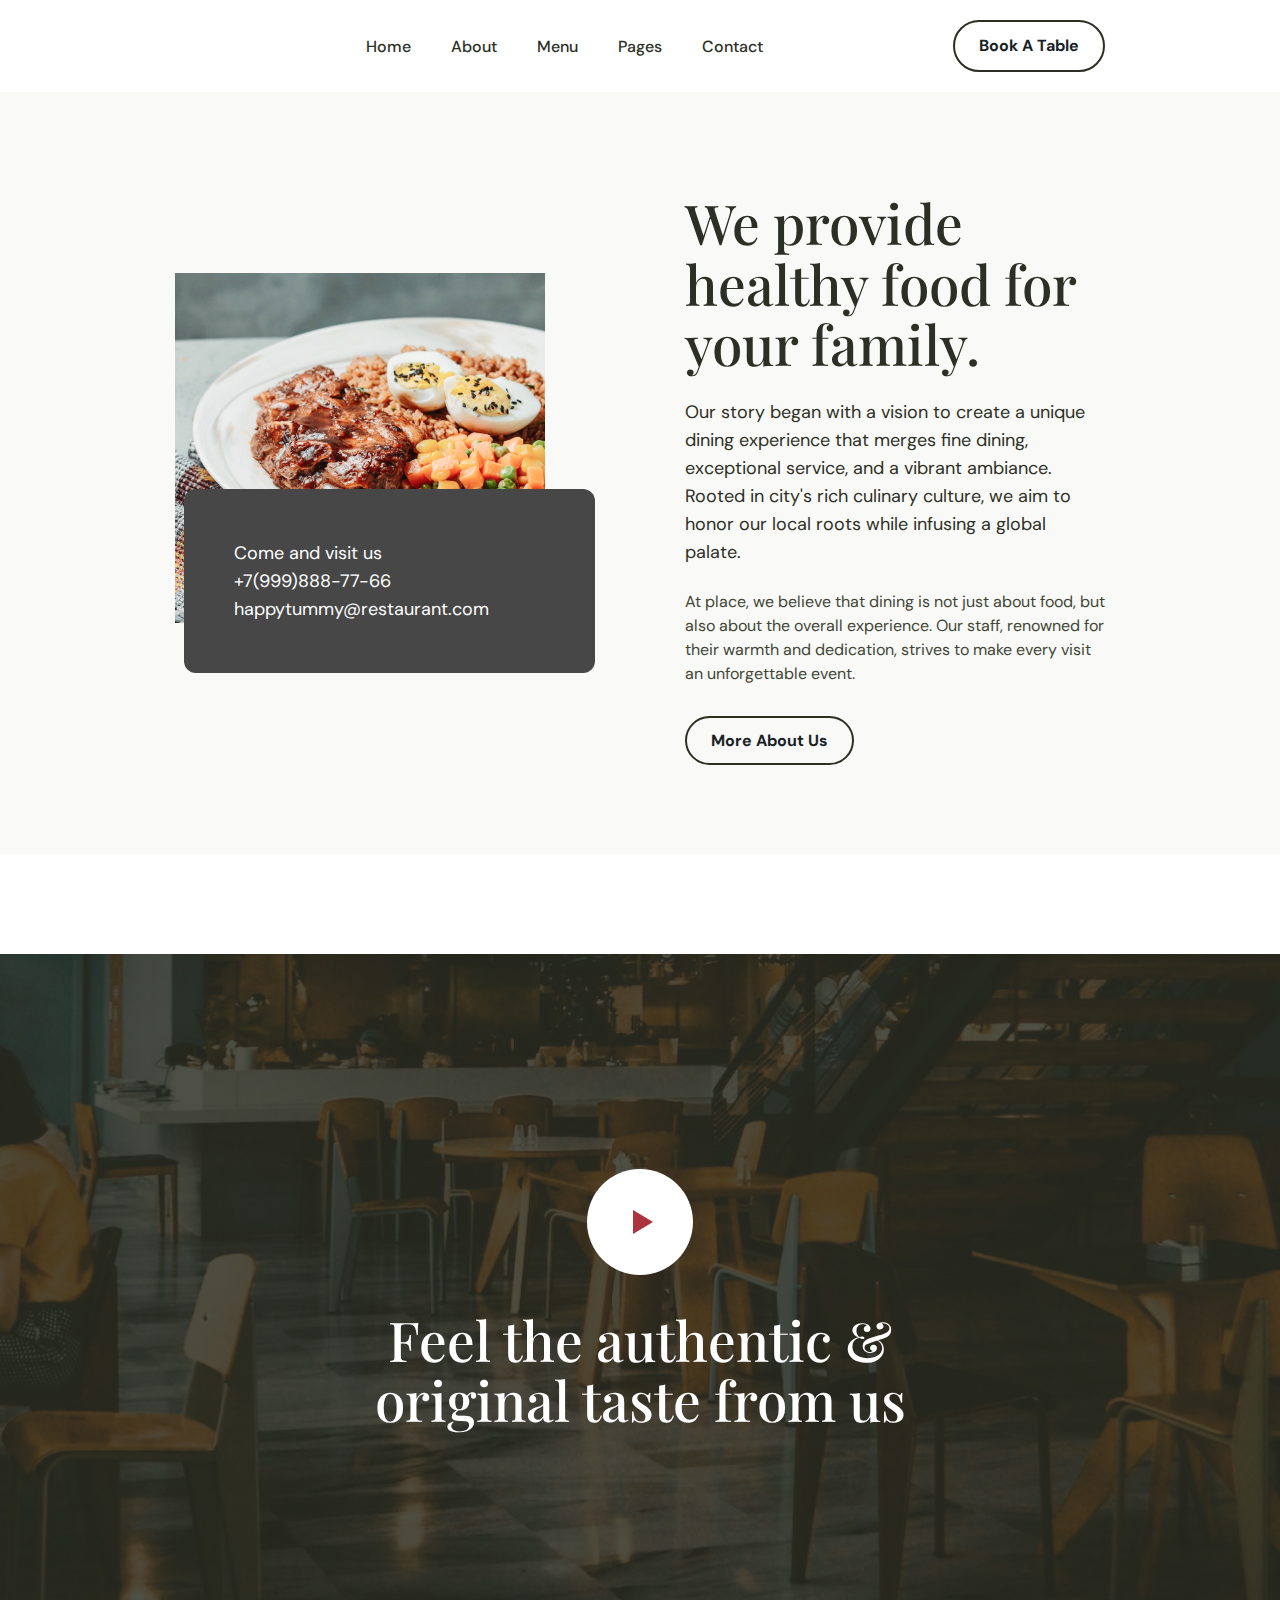
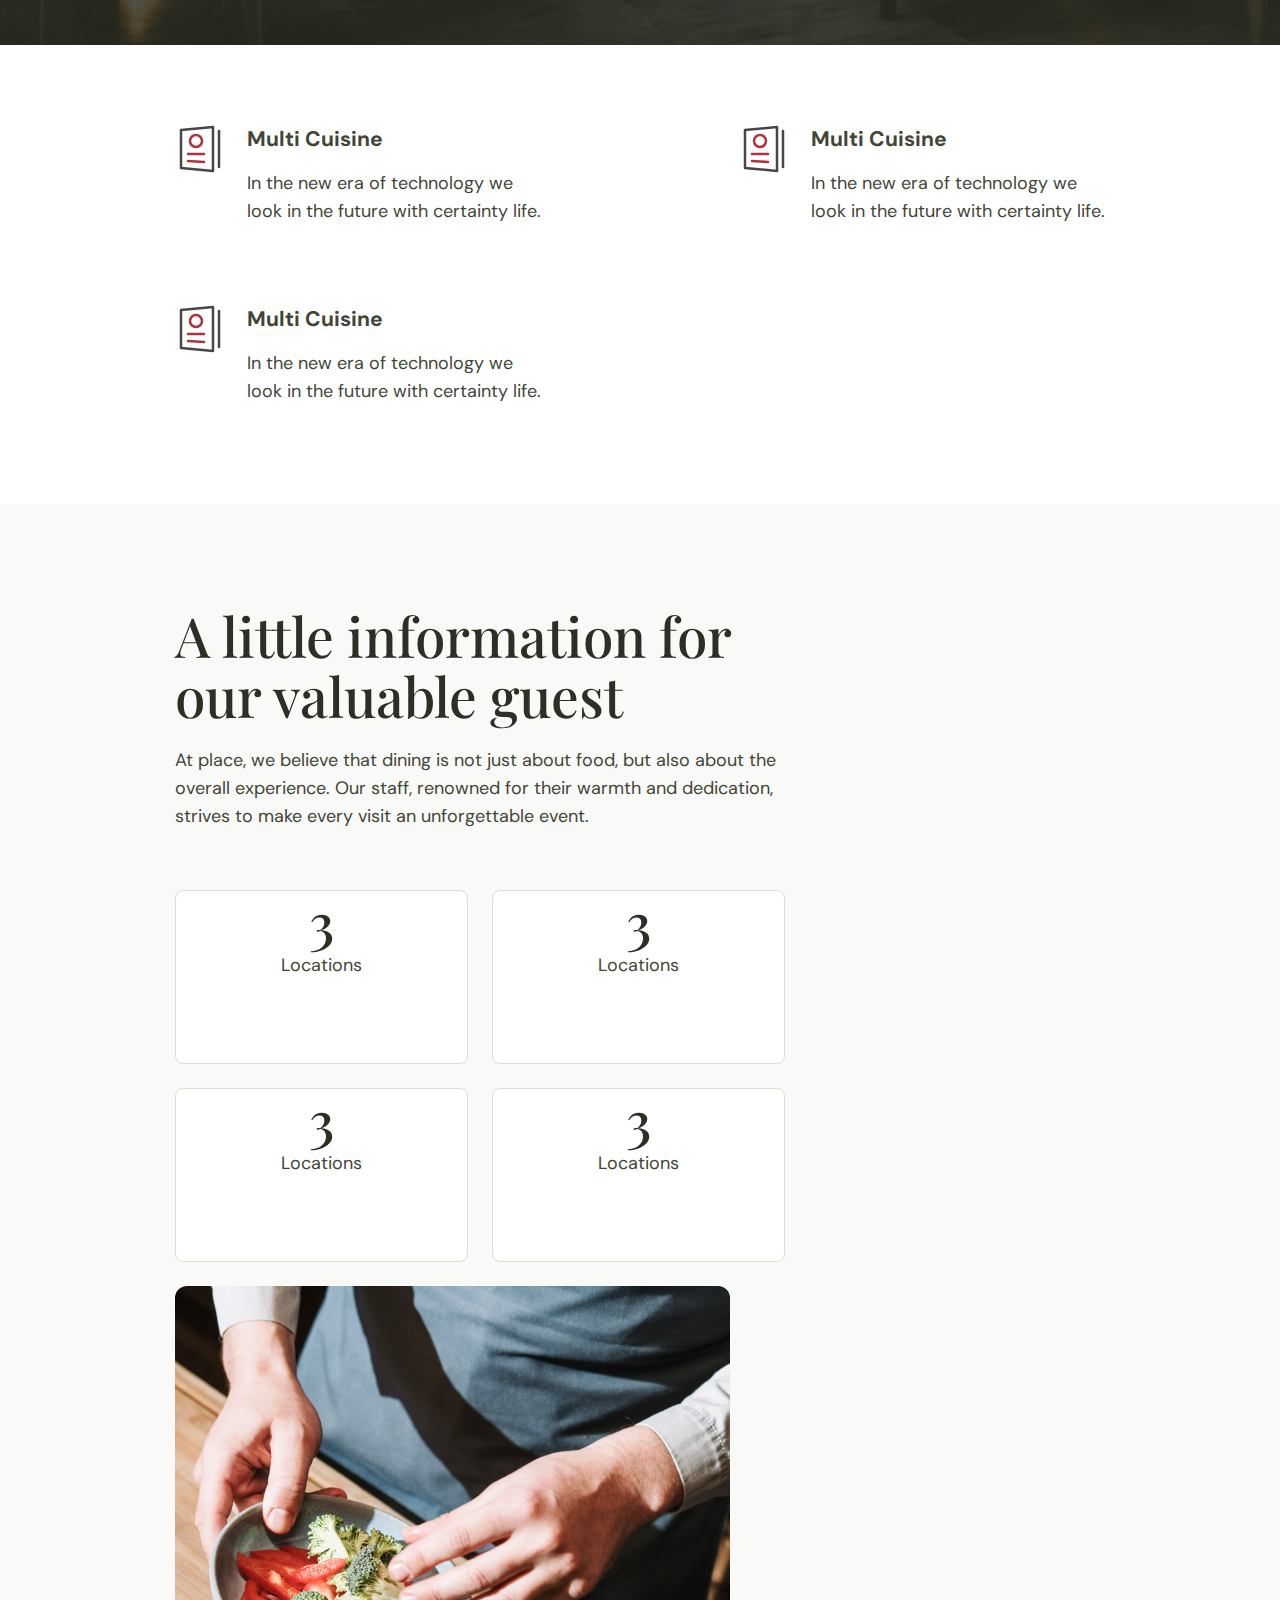
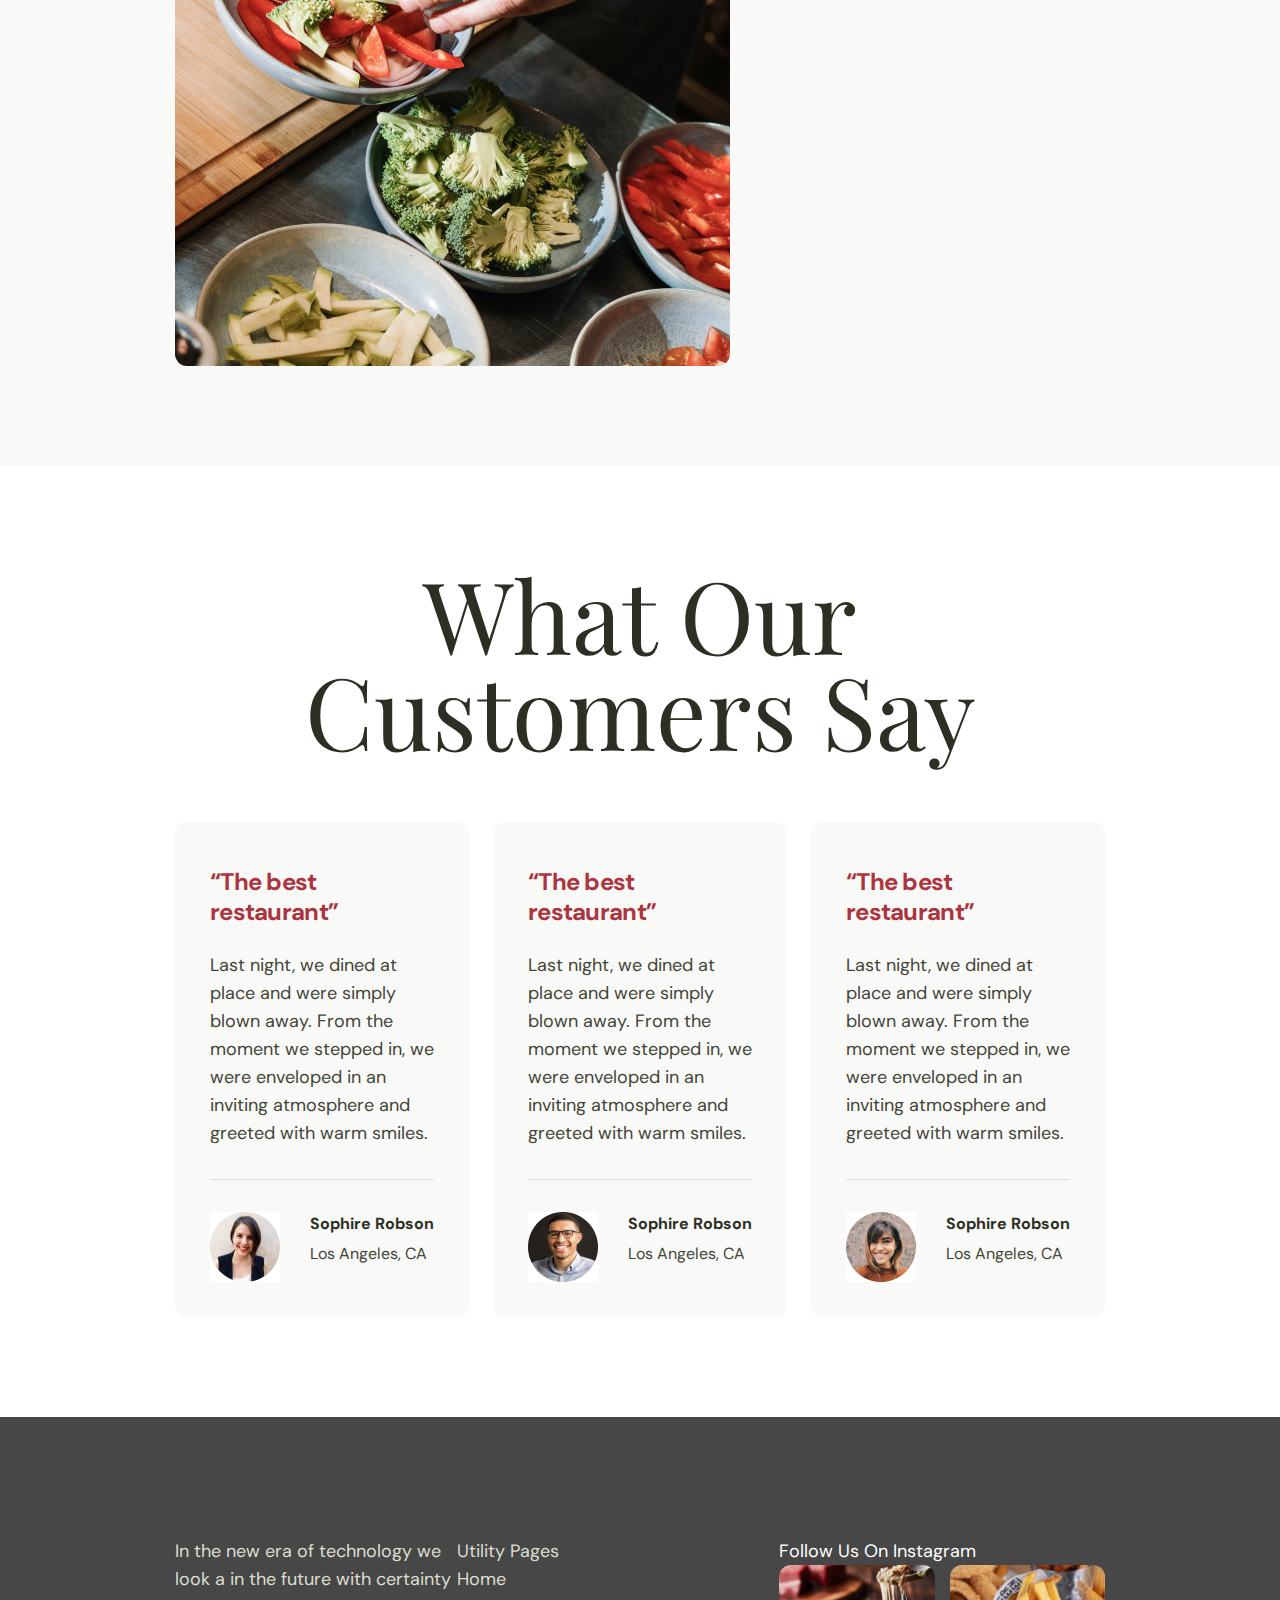
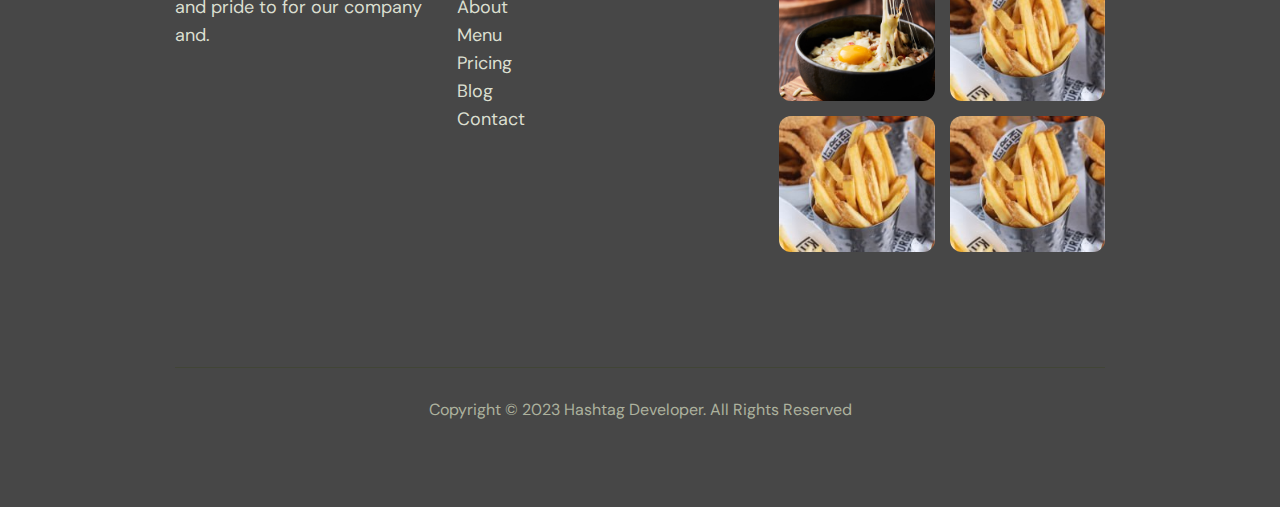
==== commit dc58ba59: "changes" ====
--- a/about.html
+++ b/about.html
@@ -72,6 +72,7 @@
 			</div>
 		</div>
 	</section>
+
 	<section class="feel">
 		<a href="" class="feel_top">
 			<div class="container">
@@ -80,46 +81,51 @@
 			</div>
 
 		</a>
-		<div class="feel_cards flex ">
-			<div class="feel_card flex">
-				<i class="feel_icon">
-					<img src="img/icons/feel_icon_1.svg" alt="">
-				</i>
-				<div class="feel_info">
-					<h3 class="feel_tit">
-						Multi Cuisine
-					</h3>
-					<p class="feel_txt">In the new era of technology we look in the future with certainty life.</p>
-				</div>
-
-			</div>
-			<div class="feel_card flex">
-				<i class="feel_icon">
-					<img src="img/icons/feel_icon_1.svg" alt="">
-				</i>
-				<div class="feel_info">
-					<h3 class="feel_tit">
-						Multi Cuisine
-					</h3>
-					<p class="feel_txt">In the new era of technology we look in the future with certainty life.</p>
-				</div>
-
-			</div>
-			<div class="feel_card flex">
-				<i class="feel_icon">
-					<img src="img/icons/feel_icon_1.svg" alt="">
-				</i>
-				<div class="feel_info">
-					<h3 class="feel_tit">
-						Multi Cuisine
-					</h3>
-					<p class="feel_txt">In the new era of technology we look in the future with certainty life.</p>
-				</div>
-
-			</div>
-
-		</div>
-	</section>
+		<div class="container">
+			<div class="feel_cards flex ">
+
+				<div class="feel_card flex">
+					<i class="feel_icon">
+						<img src="img/icons/feel_icon_1.svg" alt="">
+					</i>
+					<div class="feel_info">
+						<h3 class="feel_tit">
+							Multi Cuisine
+						</h3>
+						<p class="feel_txt">In the new era of technology we look in the future with certainty life.</p>
+					</div>
+
+				</div>
+				<div class="feel_card flex">
+					<i class="feel_icon">
+						<img src="img/icons/feel_icon_1.svg" alt="">
+					</i>
+					<div class="feel_info">
+						<h3 class="feel_tit">
+							Multi Cuisine
+						</h3>
+						<p class="feel_txt">In the new era of technology we look in the future with certainty life.</p>
+					</div>
+
+				</div>
+				<div class="feel_card flex">
+					<i class="feel_icon">
+						<img src="img/icons/feel_icon_1.svg" alt="">
+					</i>
+					<div class="feel_info">
+						<h3 class="feel_tit">
+							Multi Cuisine
+						</h3>
+						<p class="feel_txt">In the new era of technology we look in the future with certainty life.</p>
+					</div>
+
+				</div>
+
+			</div>
+		</div>
+
+	</section>
+
 	<section class="little">
 		<div class="container">
 			<div class="little_in flex">
@@ -134,26 +140,33 @@
 					</div>
 					<div class="little_cards flex">
 						<div class="little_card">
-							<div class="little_card_statics"><h3 class="little_static">3</h3>
-								<p class="little_static_tit">Locations</p></div>
-							
-						</div>
-						<div class="little_card">
-							<div class="little_card_statics"><h3 class="little_static">3</h3>
-								<p class="little_static_tit">Locations</p></div>
-							
+							<div class="little_card_statics">
+								<h3 class="little_static">3</h3>
+								<p class="little_static_tit">Locations</p>
+							</div>
+
+						</div>
+						<div class="little_card">
+							<div class="little_card_statics">
+								<h3 class="little_static">3</h3>
+								<p class="little_static_tit">Locations</p>
+							</div>
+
 						</div>
 						<div class="little_card">
 							<div class="little_card_statics">
 								<h3 class="little_static">3
 								</h3>
-								<p class="little_static_tit">Locations</p></div>
-							
-						</div>
-						<div class="little_card">
-							<div class="little_card_statics"><h3 class="little_static">3</h3>
-								<p class="little_static_tit">Locations</p></div>
-							
+								<p class="little_static_tit">Locations</p>
+							</div>
+
+						</div>
+						<div class="little_card">
+							<div class="little_card_statics">
+								<h3 class="little_static">3</h3>
+								<p class="little_static_tit">Locations</p>
+							</div>
+
 						</div>
 					</div>
 				</div>
@@ -164,6 +177,7 @@
 
 		</div>
 	</section>
+	
 	<section class="our">
 		<div class="container">
 			<h2 class="sec_tit">What Our Customers Say</h2>
--- a/css/style.css
+++ b/css/style.css
@@ -631,10 +631,9 @@
 }
 
 .feel_card {
-  width: calc((100%-43.5)/3);
-  max-width: 366px;
-  max-height: 90px;
   margin-top: 80px;
+  width: 366px;
+  align-items: flex-start;
 }
 
 .feel_tit {
@@ -644,6 +643,10 @@
 .feel_icon {
   position: relative;
   margin-right: 24px;
+}
+
+.feel_info {
+  width: 294px;
 }
 
 /* little */
@@ -660,13 +663,10 @@
   display: inline-flex;
   flex-direction: column;
   align-items: flex-start;
-}
-
-.little_right {
-  width: 50%;
-  border-radius: 12px;
-  background: url(/img/icons/little_img.jpg), lightgray 50% / cover no-repeat;
-}
+  width: 610px;
+}
+
+.little_right {}
 
 .little_tit {
   color: #2C2F24;
@@ -684,20 +684,20 @@
 
 .little_img {
   border-radius: 12px;
-  background: url(<path-to-image>), lightgray 50% / cover no-repeat;
-
+  width: 555px;
+  height: 680px;
 }
 
 .little_card {
   width: calc((100% - 12px) / 2);
-  margin-bottom: 12px;
   overflow: hidden;
   position: relative;
   border-radius: 8px;
   border: 1px solid var(--neutral-03, #DBDFD0);
   background: var(--neutral-01, #FFF);
-  max-width: 293px;
-  max-height: 174px;
+  width: 293px;
+  height: 174px;
+  margin-bottom: 24px;
 }
 
 .little_card_statics {
@@ -720,8 +720,19 @@
   margin: 0 auto 20px;
 }
 
+.main_menu_txt {
+  color: var(--neutral-06, #495460);
+  text-align: center;
+  font-family: DM Sans;
+  font-size: 18px;
+  font-style: normal;
+  font-weight: 400;
+  line-height: 28px;
+}
+
 .menu_btns {
   margin-top: 50px;
+  display: flex;
   justify-content: center;
 }
 
@@ -738,6 +749,10 @@
 .menu_img {
   border-radius: 12px 12px 0px 0px;
   background: lightgray 50% / cover no-repeat;
+}
+
+.menu_menu_cards {
+  justify-content: center;
 }
 
 .menu_card {
@@ -747,4 +762,108 @@
   border-radius: 12px;
   border: 1.5px solid var(--neutral-03, #DBDFD0);
   background: var(--neutral-01, #FFF);
+}
+
+.menu_cost {
+  display: block;
+  color: #AD343E;
+  text-align: center;
+  font-family: DM Sans;
+  font-size: 24px;
+  font-style: normal;
+  font-weight: 700;
+  line-height: 30px;
+  letter-spacing: -0.72px;
+}
+
+.menu_tit {
+  color: var(--neutral-07, #2C2F24);
+  text-align: center;
+  font-family: DM Sans;
+  font-size: 20px;
+  font-style: normal;
+  font-weight: 700;
+  line-height: 26px;
+  /* 130% */
+}
+
+.menu_txt {
+  color: var(--neutral-06, #414536);
+  text-align: center;
+  font-family: DM Sans;
+  font-size: 16px;
+  font-style: normal;
+  font-weight: 400;
+  line-height: 24px;
+}
+
+/* order */
+.order {
+  background: #F9F9F7;
+}
+
+.order_in {
+  align-items: center;
+}
+
+.order_left {
+  width: 346px;
+}
+
+.order_right {
+  align-items: center;
+  flex-direction: column;
+  align-items: center;
+  width: 828px;
+  justify-content: center;
+}
+
+.order_tit {
+  color: var(--neutral-07, #2C2F24);
+  font-family: Playfair Display;
+  font-size: 55px;
+  font-style: normal;
+  font-weight: 500;
+  line-height: 60.5px;
+  margin-bottom: 20px;
+}
+
+.order_apps {
+  justify-content: center;
+}
+
+.order_app {
+  background: #F9F9F7;
+  width: 220px;
+  margin-bottom: 40px;
+}
+
+.order_group1 {
+  width: 711px;
+}
+
+.order_group2 {
+  width: 828px;
+}
+
+/* blog_detailes */
+.secret_tit {
+  color: var(--neutral-07, #2C2F24);
+  text-align: center;
+  font-family: Playfair Display;
+  font-size: 55px;
+  font-style: normal;
+  font-weight: 500;
+  line-height: 60.5px;
+  /* 110% */
+  margin-bottom: 62px;
+}
+
+.secret_img img {
+  border-radius: 12px;
+  background: url(<path-to-image>), lightgray 50% / cover no-repeat;
+  max-width: 1087px;
+  max-height: 638px;
+  align-items: center;
+
 }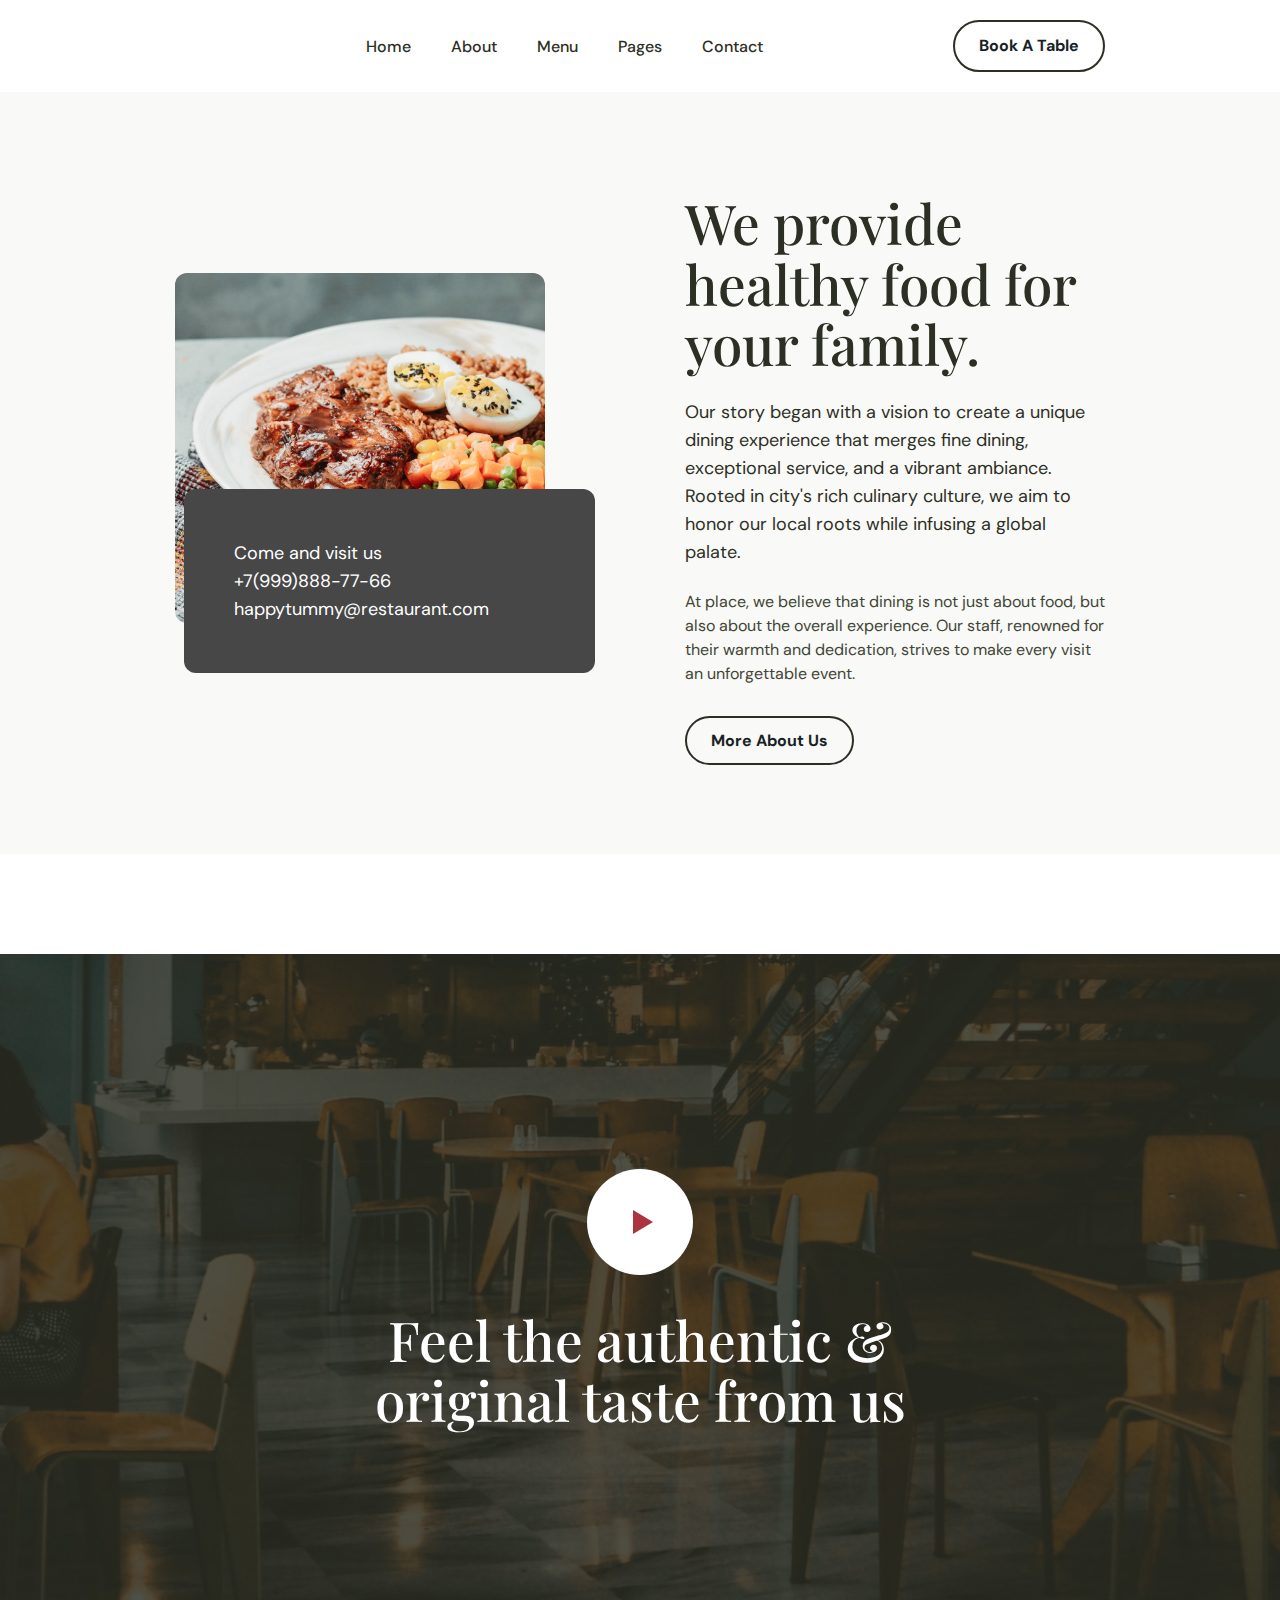
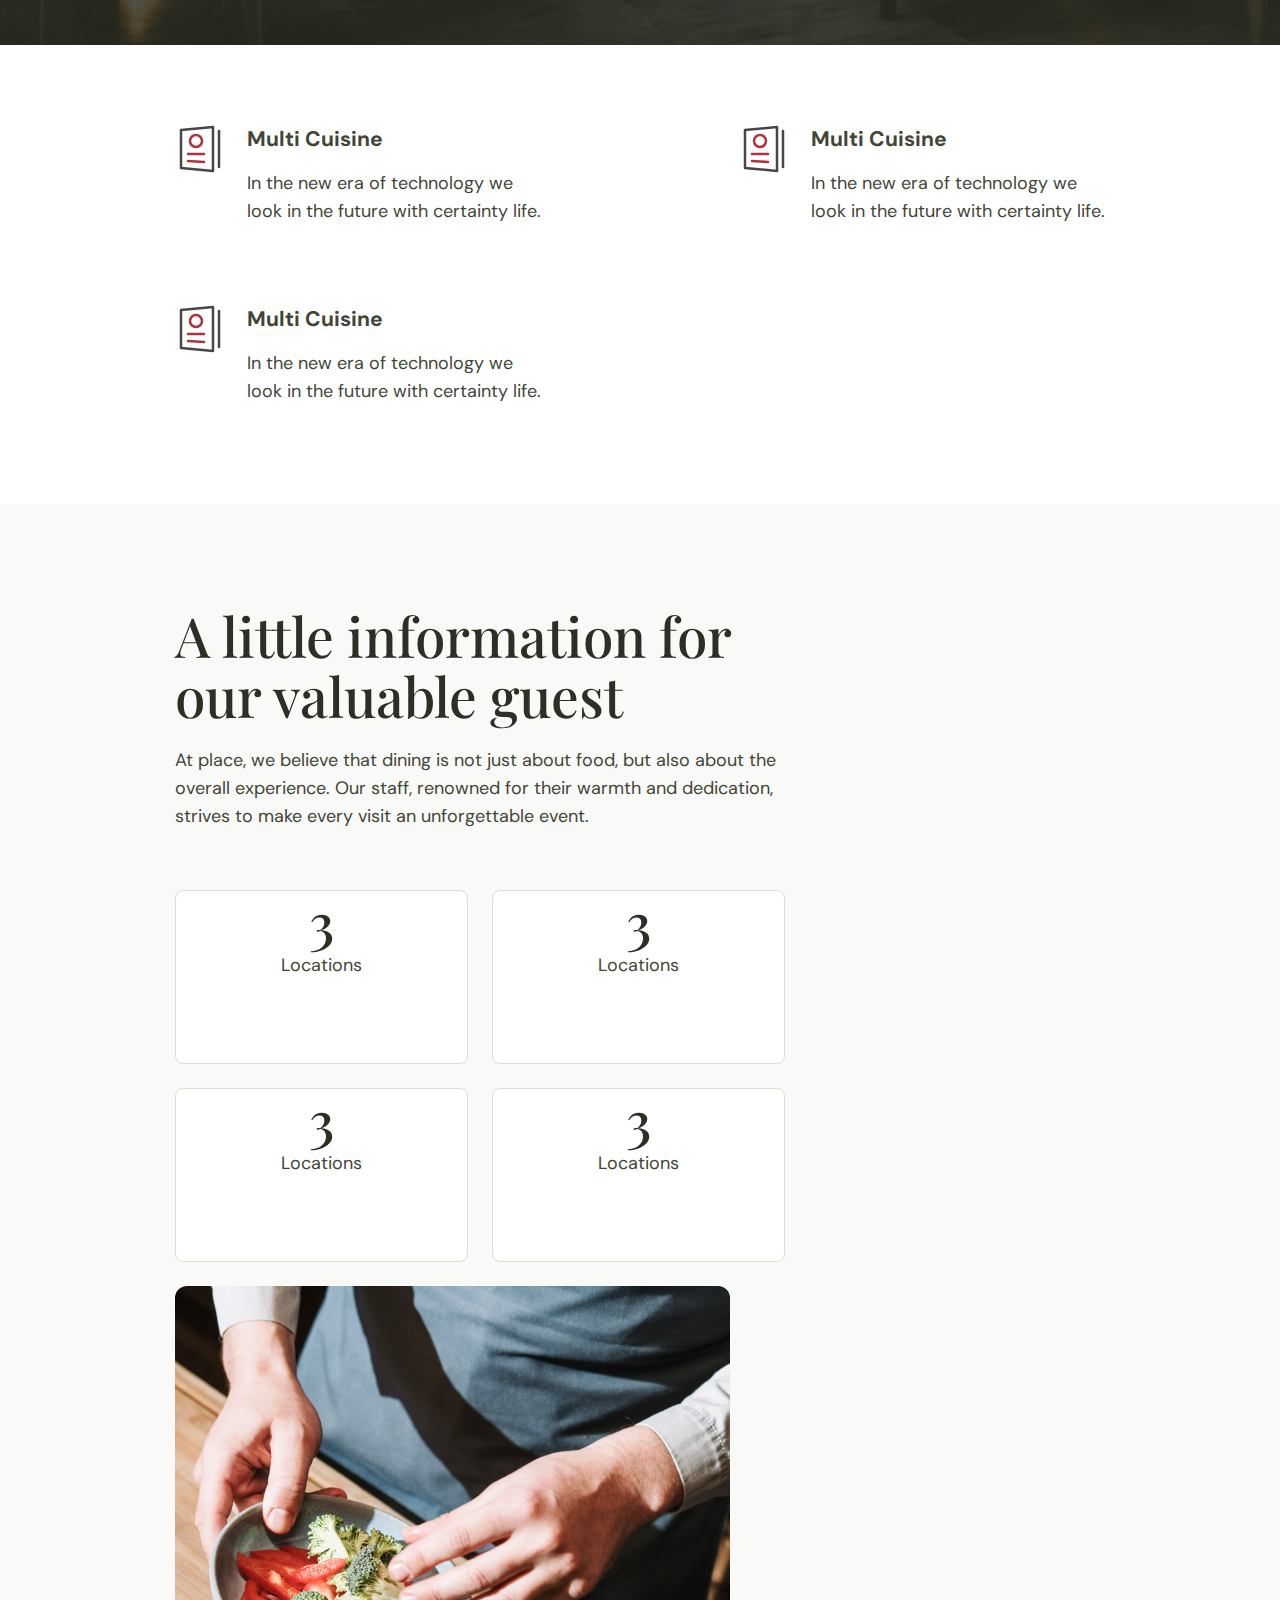
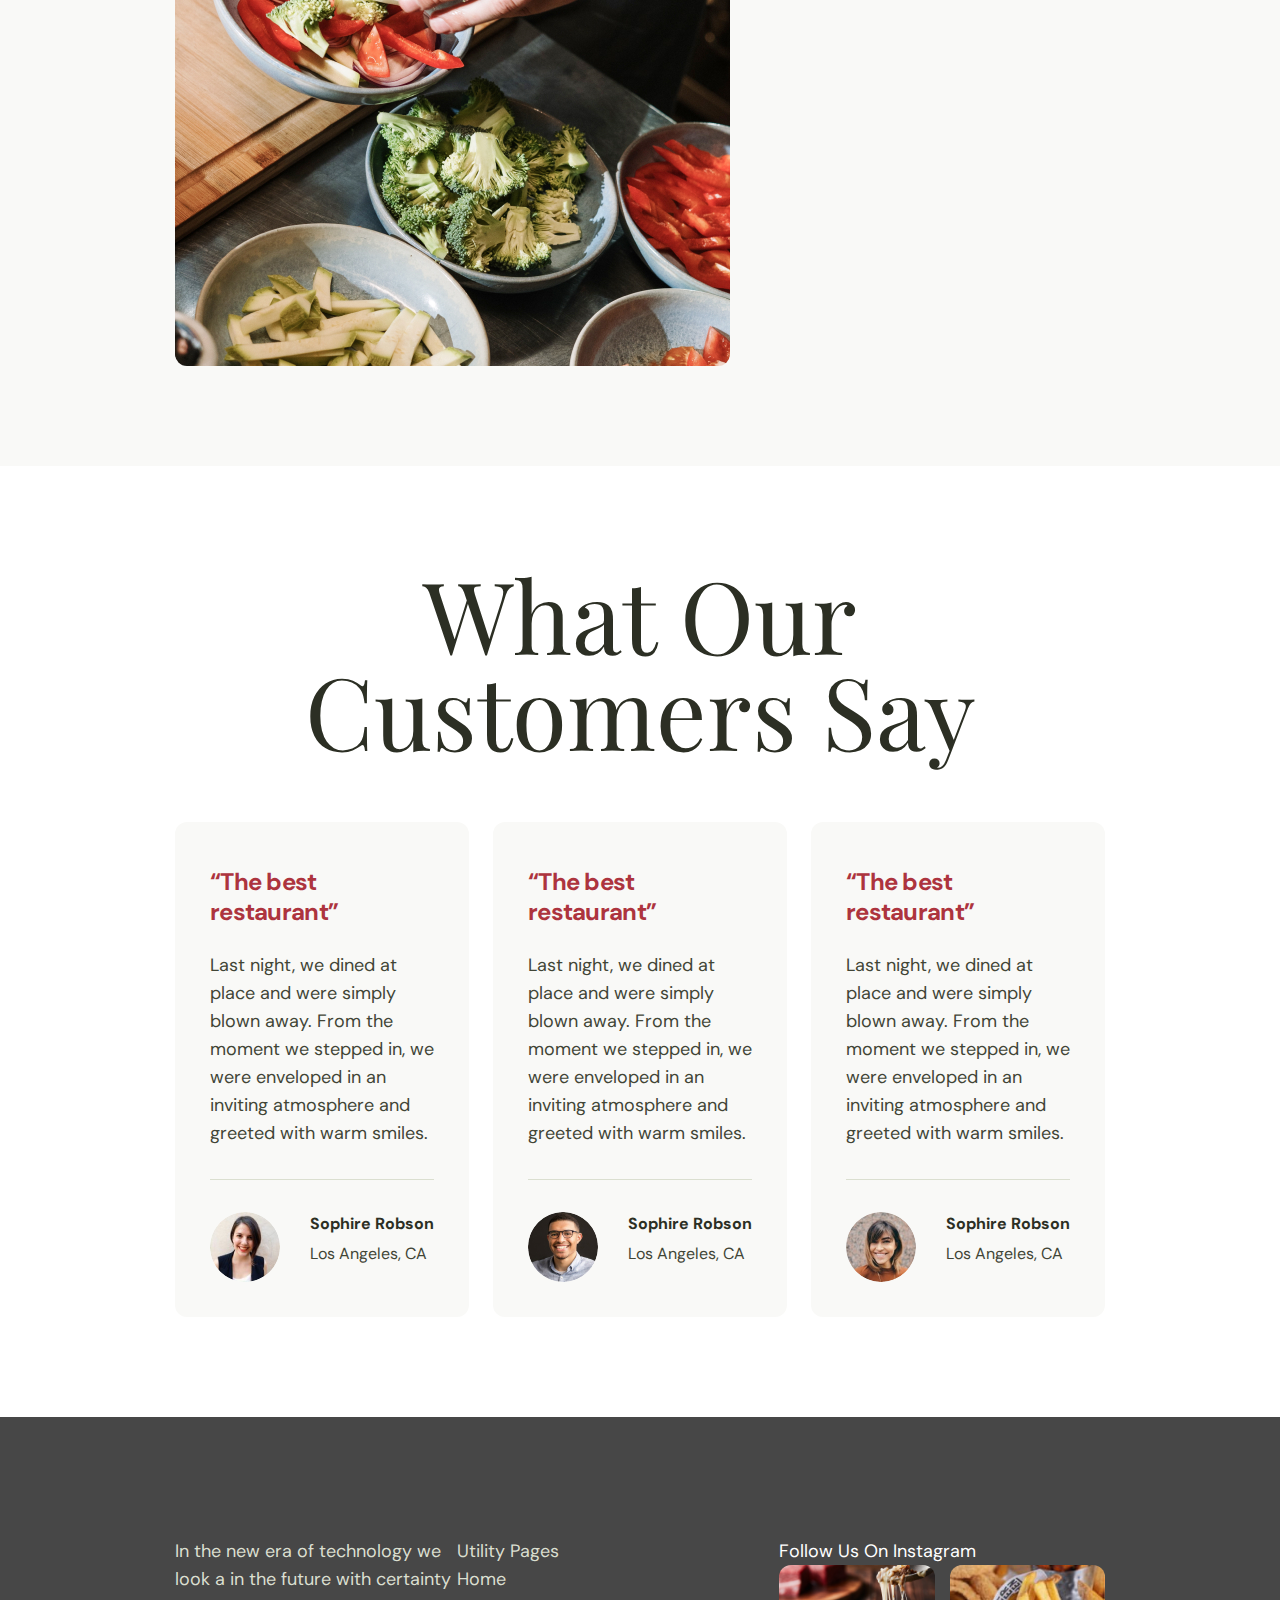
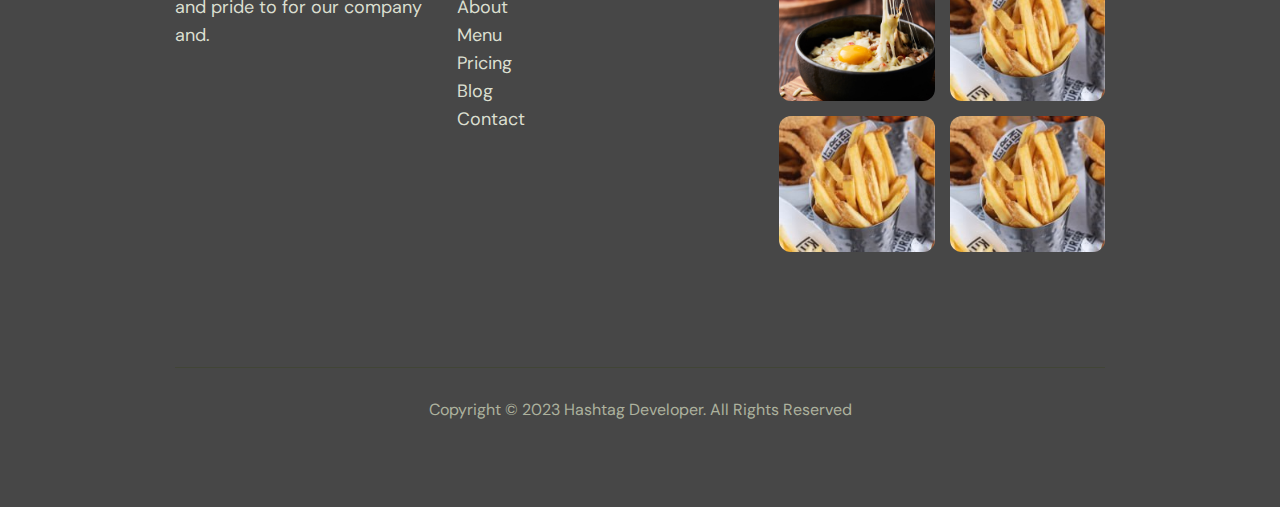
==== commit 521c2dbf: "html" ====
--- a/about.html
+++ b/about.html
@@ -53,7 +53,7 @@
 					<div class="provide_img">
 						<img src="img/icons/provide_provide_img.jpg" alt="">
 					</div>
-					<div class="provide_info">
+					<div class="provide_infos">
 						<p class="provide_info-txt">Come and visit us</p>
 						<a href="https://t.me/@aldjan">+7(999)888-77-66</a>
 						<a href="mailto:happytummy@restaurant.com">happytummy@restaurant.com</a>
--- a/css/style.css
+++ b/css/style.css
@@ -143,7 +143,7 @@
   border: 2px solid #2c2f24;
   transition: 0.3s;
   color: #182226;
-  text-align: right;
+  text-align: center;
   font-size: 16px;
   font-weight: 700;
   line-height: 24px;
@@ -254,19 +254,29 @@
 }
 
 .browse_card__1 .browse_ic {
-  background-image: url();
+  background-image: url(/img/icons/Group.svg);
+  background-repeat: no-repeat;
+  background-position: center;
 }
 
 .browse_card__2 .browse_ic {
-  background-image: url();
+  background-image: url(/img/icons/icon_2.svg);
+  background-repeat: no-repeat;
+  background-position: center;
+
 }
 
 .browse_card__3 .browse_ic {
-  background-image: url();
+  background-image: url(/img/icons/icon_3.svg);
+  background-repeat: no-repeat;
+  background-position: center;
+
 }
 
 .browse_card__4 .browse_ic {
-  background-image: url();
+  background-image: url(/img/icons/icon_4.svg);
+  background-repeat: no-repeat;
+  background-position: center;
 }
 
 .browse_tit {
@@ -280,6 +290,24 @@
   margin-bottom: 15px;
 }
 
+.browse_txt {
+  text-align: center;
+  font-size: 16px;
+  line-height: 24px;
+}
+
+.browse_link {
+  display: block;
+  color: #AD343E;
+  text-align: center;
+  font-weight: 700;
+  line-height: 24px;
+  /* 150% */
+  margin-top: 30px;
+}
+
+/* provide */
+
 .provide {
   background: #f9f9f7;
 }
@@ -294,7 +322,12 @@
   position: relative;
 }
 
-.provide_info {
+.provide_img img {
+  border-radius: 12px;
+
+}
+
+.provide_infos {
   position: absolute;
   bottom: 0;
   right: 0;
@@ -313,7 +346,6 @@
   font-size: 18px;
   margin-bottom: 24px;
   line-height: 28px;
-  /* 155.556% */
 }
 
 .provide_txt-2 {
@@ -324,7 +356,7 @@
   margin-bottom: 40px;
 }
 
-.provide_info {
+.provide_infos {
   border-radius: 12px;
   background: #474747;
   padding: 50px;
@@ -332,6 +364,9 @@
   width: 411px;
 }
 
+
+
+
 /* offer */
 .offer .sec_sub-tit {
   max-width: 675px;
@@ -351,6 +386,10 @@
 
 .offer_img {
   margin-bottom: 30px;
+}
+
+.offer_img img {
+  border-radius: 12px;
 }
 
 .offer_tit {
@@ -408,7 +447,6 @@
   color: #414536;
   font-size: 16px;
   line-height: 24px;
-  /* 150% */
   margin-bottom: 50px;
 }
 
@@ -426,18 +464,26 @@
   background: #ad343e url(../img/icons/clock.svg) center no-repeat;
 }
 
-/* .fast_icon:nth-child(2) i{
-  background-image: url();
-}
-.fast_icon:last-child i{
-  background-image: url();
-} */
+.fast_icon:first-child i {
+  background-image: url(../img/icons/fast_ic_1.svg);
+}
+
+.fast_icon:nth-child(2) i {
+  background-image: url(../img/icons/fast_ic_2.svg);
+}
+
+.fast_icon:last-child i {
+  background-image: url(../img/icons/fast_ic_3.svg);
+}
+
 .fast_icon span {
+  display: block;
   padding-left: 20px;
   color: #2c2f24;
   font-size: 20px;
   font-weight: 500;
   line-height: 26px;
+
   /* 130% */
 }
 
@@ -478,6 +524,11 @@
   height: 70px;
 }
 
+.our_img img {
+  border-bottom: inherit;
+  border-radius: 50%;
+}
+
 .our_customer {
   justify-content: flex-start;
 }
@@ -508,9 +559,18 @@
   align-items: center;
   margin-bottom: 64px;
 }
+.blog_top .sec_tit{
+  color: var(--neutral-07, #2C2F24);
+font-size: 55px;
+font-weight: 500;
+line-height: 60.5px;
+}
 
 .blog_left {
   width: 50%;
+}
+.blog_txt{
+  margin-top: 15px;
 }
 
 .blog_right {
@@ -520,6 +580,24 @@
 
 .blog_right .blog_card {
   width: calc(50% - 12px);
+  border-radius: 12px;
+  border: 1px solid var(--neutral-02, #F9F9F7);
+  background: var(--neutral-01, #FFF);
+  /* 1 */
+  box-shadow: 0px 2.97872px 59.57446px 0px rgba(0, 0, 0, 0.08);
+ margin-bottom: 24px;
+}
+.blog_img img {
+  border-radius: 12px 12px 0px 0px;
+}
+.blog_date{
+  display: block;
+  margin-top: 30px;
+}
+.blog_tit{
+  margin-top: 12px;
+  color: #2C2F24;
+line-height: 26px; /* 130% */
 }
 
 /* footer */
@@ -715,20 +793,8 @@
 }
 
 /* menu */
-.main_menu .sec_tit {
-  max-width: 455px;
-  margin: 0 auto 20px;
-}
-
-.main_menu_txt {
-  color: var(--neutral-06, #495460);
-  text-align: center;
-  font-family: DM Sans;
-  font-size: 18px;
-  font-style: normal;
-  font-weight: 400;
-  line-height: 28px;
-}
+
+
 
 .menu_btns {
   margin-top: 50px;
@@ -736,6 +802,10 @@
   justify-content: center;
 }
 
+.menu_btn {
+  margin-right: 15px;
+}
+
 .btn_all {
   background: #ad343e;
   color: #fff;
@@ -746,13 +816,14 @@
   border-color: #2c2f24;
 }
 
-.menu_img {
+.menu_img img {
   border-radius: 12px 12px 0px 0px;
   background: lightgray 50% / cover no-repeat;
 }
 
 .menu_menu_cards {
-  justify-content: center;
+  margin-top: 79px;
+
 }
 
 .menu_card {
@@ -760,8 +831,9 @@
   height: 417.469px;
   flex-shrink: 0;
   border-radius: 12px;
-  border: 1.5px solid var(--neutral-03, #DBDFD0);
-  background: var(--neutral-01, #FFF);
+  border: 1.5px solid #DBDFD0;
+  background: #FFF;
+  margin-bottom: 24px;
 }
 
 .menu_cost {
@@ -806,6 +878,13 @@
   align-items: center;
 }
 
+.order_icon {
+  justify-content: center;
+  display: block;
+  align-items: center;
+
+}
+
 .order_left {
   width: 346px;
 }
@@ -819,7 +898,7 @@
 }
 
 .order_tit {
-  color: var(--neutral-07, #2C2F24);
+  color: #2C2F24;
   font-family: Playfair Display;
   font-size: 55px;
   font-style: normal;
@@ -833,9 +912,11 @@
 }
 
 .order_app {
-  background: #F9F9F7;
+  background: #FFFFFF;
   width: 220px;
   margin-bottom: 40px;
+  border-radius: 12px;
+  height: 90px;
 }
 
 .order_group1 {
@@ -866,4 +947,168 @@
   max-height: 638px;
   align-items: center;
 
+}
+
+.secret_img {
+  justify-content: center;
+  width: 1161.229px;
+  height: 738.01px;
+}
+
+.secret_img img {
+  border-radius: 12px 12px 0px 0px;
+}
+
+ol {
+  list-style-type: none;
+  /* Убираем исходные маркеры */
+  counter-reset: item;
+  /* Обнуляем счетчик списка */
+}
+
+.secret_nm_txt li::before {
+  content: counter(item) ') ';
+  /* Добавляем к числам скобку */
+  counter-increment: item;
+  /* Задаём имя счетчика */
+}
+
+.secret_txts {
+  margin-top: 30px;
+}
+
+.secret_txt_tit {
+  margin-bottom: 20px;
+}
+
+.secret_txt_2 {
+  margin-top: 48px;
+}
+
+.secret_txt_3 {
+  margin-top: 48px;
+}
+
+.form {
+  margin-top: 72px;
+}
+
+.form_in {
+  border-radius: 16px;
+  border: 1px solid #FFF;
+  background: #FFF;
+  box-shadow: 0px 2.97872px 59.57446px 0px rgba(0, 0, 0, 0.08);
+  max-width: 812px;
+  margin: 0 auto;
+  padding: 43px 50px 50px;
+}
+
+.form_txt {
+  color: #2C2F24;
+  font-weight: 700;
+  line-height: 24px;
+  /* 150% */
+  margin-bottom: 8px;
+  display: block;
+}
+
+.form_input-in {
+  border-radius: 72px;
+  border: 1px solid #DBDFD0;
+  margin-bottom: 24px;
+  padding: 0 24px;
+}
+
+.input {
+  line-height: 56px;
+  font-size: 16px;
+}
+
+.form_input {
+  width: calc(50% - 12px);
+}
+
+.form_input__big {
+  width: 100%;
+}
+
+.form-wrap {
+  padding-bottom: 0;
+  margin-bottom: -240px;
+  z-index: 10;
+  position: relative;
+}
+
+.map {
+  padding: 0;
+}
+
+.menu_title .main_txt {
+  max-width: 632px;
+  height: 60px;
+}
+
+.blog_blog_card {
+  width: 306px;
+  height: 340px;
+  flex-shrink: 0;
+  border-radius: 12px;
+  border: 1px solid #DBDFD0;
+  background: #FFF;
+  margin-bottom: 32px;
+  box-shadow: 0px 2.97872px 59.57446px 0px rgba(0, 0, 0, 0.08);
+}
+
+.blog_blog_img img {
+  border-radius: 12px 12px 0px 0px;
+}
+
+.cn_in {
+  border-radius: 16px;
+  border: 1px solid #FFF;
+  background: #FFF;
+  box-shadow: 0px 2.97872px 59.57446px 0px rgba(0, 0, 0, 0.08);
+  max-width: 812px;
+  margin: 0 auto;
+  padding: 43px 50px 50px;
+}
+
+.cn_txt {
+  color: #2C2F24;
+  font-weight: 700;
+  line-height: 24px;
+  /* 150% */
+  margin-bottom: 8px;
+  display: block;
+}
+
+.cn_input-in {
+  border-radius: 72px;
+  border: 1px solid #DBDFD0;
+  margin-bottom: 24px;
+  padding: 0 24px;
+}
+
+.input {
+  line-height: 56px;
+  font-size: 16px;
+}
+
+.cn_input {
+  width: calc(50% - 12px);
+}
+
+.cn_input__big {
+  width: 100%;
+}
+
+.grey {
+  padding-bottom: 0;
+  margin-bottom: -240px;
+  z-index: 10;
+  position: relative;
+}
+
+.white {
+  background: #fff;
 }